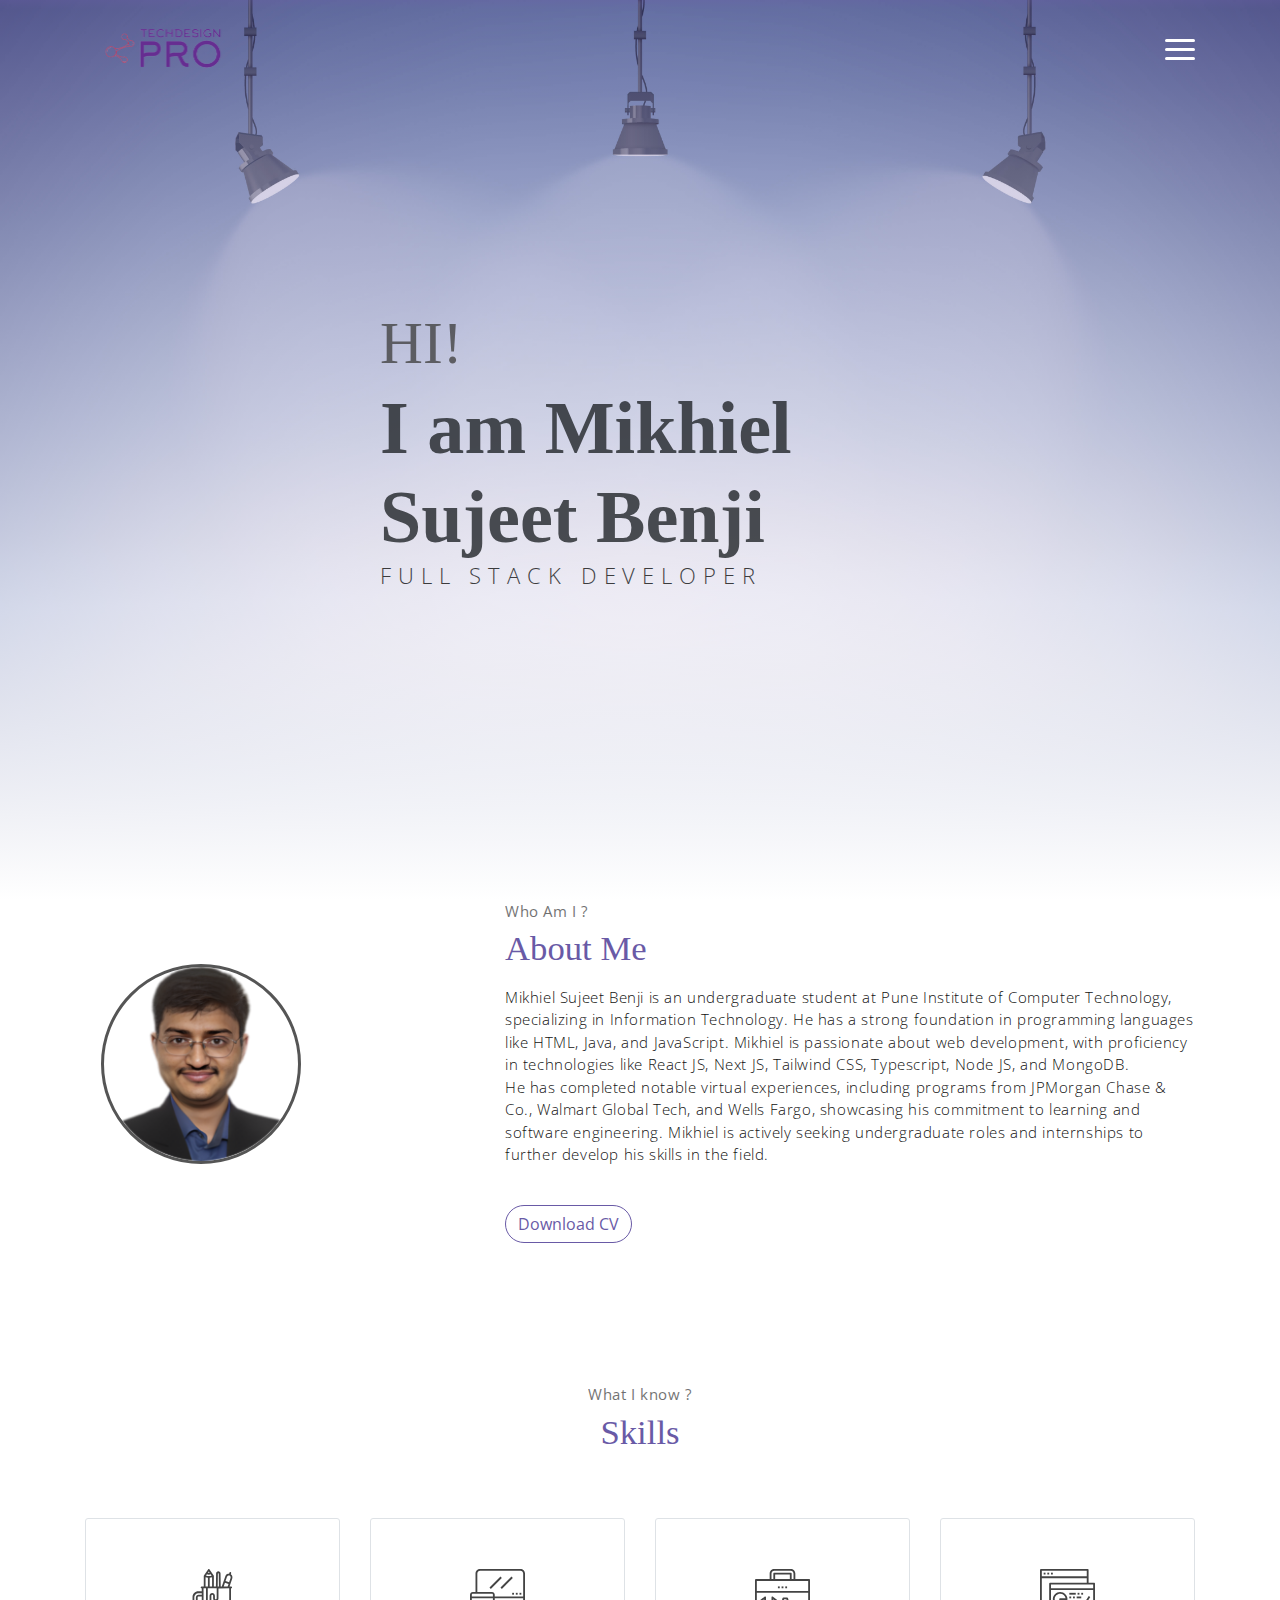
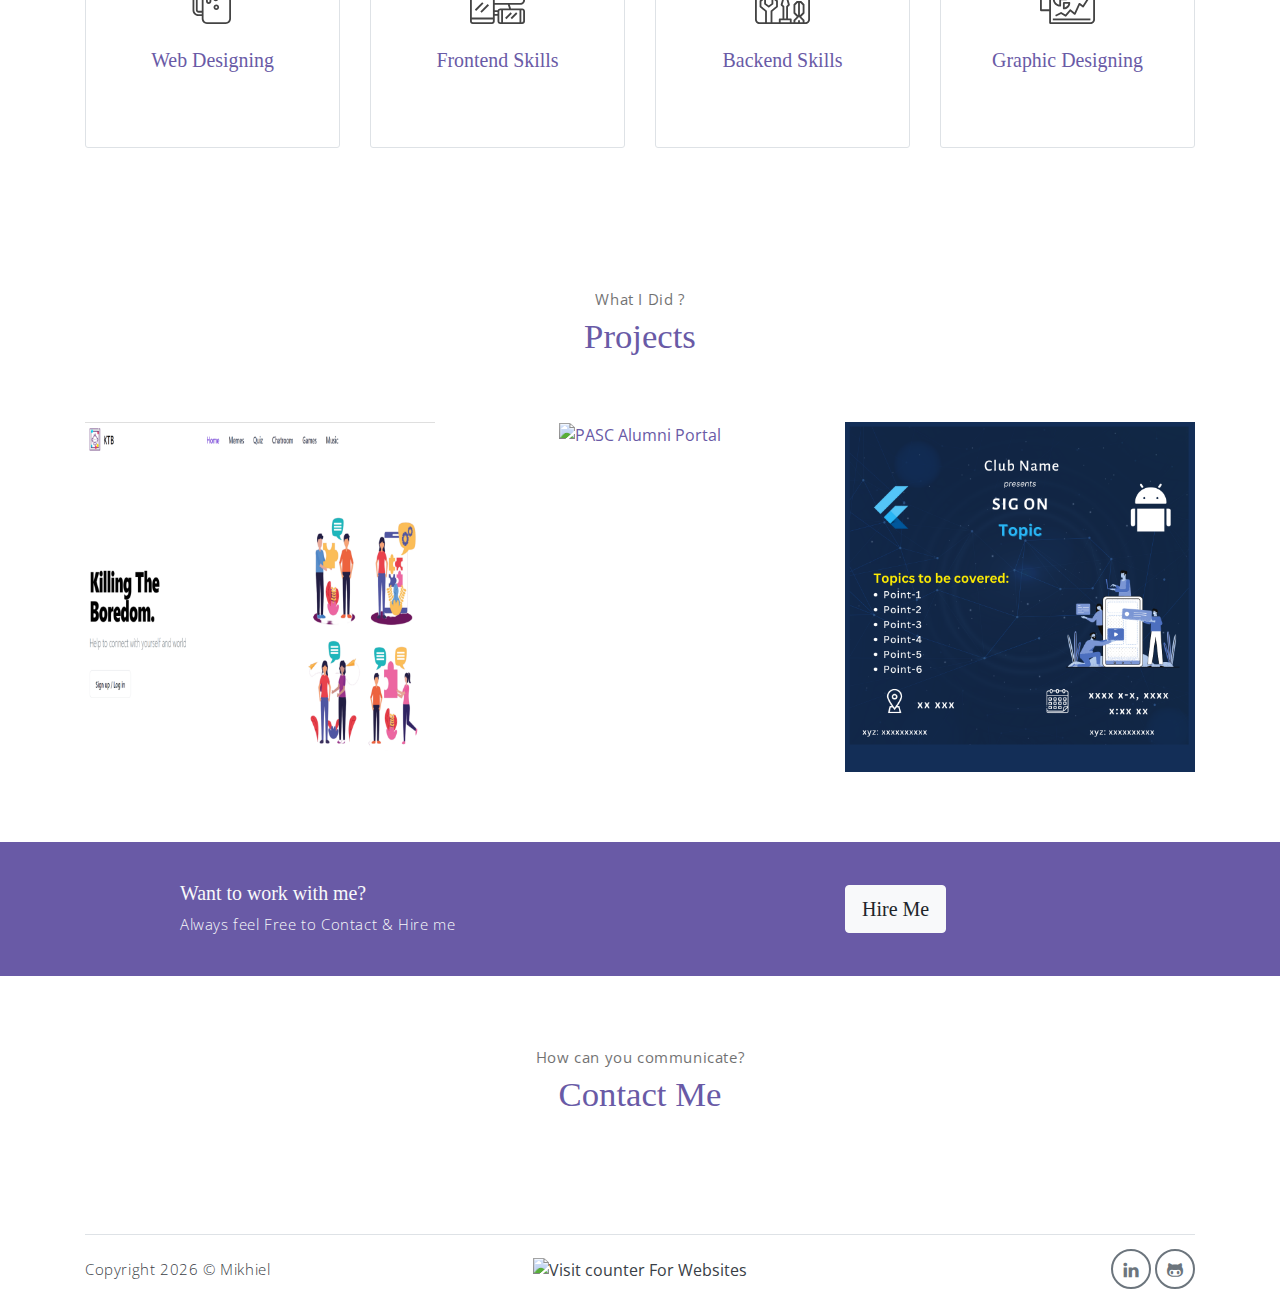
==== public_html/index.html @ a41c8aa1 "Changes are required" ====
<!DOCTYPE html>
<html lang="en">
<head>
	<meta charset="utf-8">
    <meta name="viewport" content="width=device-width, initial-scale=1, shrink-to-fit=no">
    <meta name="description" content="Portfolio for Full stack Developer">
    <meta name="author" content="Portfolio">
    <title>Portfolio</title>
    <!-- font icons -->
    <link rel="stylesheet" href="assets/vendors/themify-icons/css/themify-icons.css">
    <!-- Bootstrap + Meyawo main styles -->
	<link rel="stylesheet" href="assets/css/meyawo.css">
</head>
<body data-spy="scroll" data-target=".navbar" data-offset="40" id="home">

    <!-- Page Navbar -->
    <nav class="custom-navbar" data-spy="affix" data-offset-top="20">
        <div class="container">
            <a class="logo" href="#"><img src="assets/imgs/logo.png" width="25%" alt="Portfolio"></a>         
            <ul class="nav">
                <li class="item">
                    <a class="link" href="#home">Home</a>
                </li>
                <li class="item">
                    <a class="link" href="#about">About</a>
                </li>
                <li class="item">
                    <a class="link" href="#skills">Skills</a>
                </li>
                <li class="item">
                    <a class="link" href="#portfolio">Projects</a>
                </li>
                <!-- <li class="item">
                    <a class="link" href="#blog">Blog</a>
                </li> -->
                <li class="item">
                    <a class="link" href="#contact">Contact</a>
                </li>
                <!-- <li class="item ml-md-3">
                    <a href="components.html" class="btn btn-primary">Components</a>
                </li> -->
            </ul>
            <a href="javascript:void(0)" id="nav-toggle" class="hamburger hamburger--elastic">
                <div class="hamburger-box">
                  <div class="hamburger-inner"></div>
                </div>
            </a>
        </div>          
    </nav><!-- End of Page Navbar -->

    <!-- page header -->
    <header id="home" class="header">
        <div class="overlay"></div>
        <div class="header-content container">
            <h1 class="header-title">
                <span class="up">HI!</span>
                <span class="down">I am Mikhiel Sujeet Benji</span>
            </h1>
            <p class="header-subtitle">FULL STACK DEVELOPER</p>            

            <!-- <button class="btn btn-primary">Visit My Works</button> -->
        </div>              
    </header><!-- end of page header -->

    <!-- about section -->
    <section class="section pt-0" id="about">
        <!-- container -->
        <div class="container text-center">
            <!-- about wrapper -->
            <div class="about">
                <div class="about-img-holder">
                    <img src="assets/imgs/man.png" height="200" width="50%" class="about-img" alt="Mikhiel Sujeet Benji">
                </div>
                <div class="about-caption">
                    <p class="section-subtitle">Who Am I ?</p>
                    <h2 class="section-title mb-3">About Me</h2>
                    <p>
                        Mikhiel Sujeet Benji is an undergraduate student at Pune Institute of Computer Technology, specializing in Information
                        Technology. He has a strong foundation in programming languages like HTML, Java, and JavaScript. Mikhiel is passionate
                        about web development, with proficiency in technologies like React JS, Next JS, Tailwind CSS, Typescript, Node JS, and
                        MongoDB.
                        <br>He has completed notable virtual experiences, including programs from JPMorgan Chase & Co., Walmart Global Tech, and
                        Wells Fargo, showcasing his commitment to learning and software engineering. Mikhiel is actively seeking undergraduate
                        roles and internships to further develop his skills in the field.
                    </p>
                    <a href="./assets/cv.pdf" download="Mikhiel's CV">
                    <button class="btn-rounded btn btn-outline-primary mt-4">Download CV</button>
                    </a>
                </div>              
            </div><!-- end of about wrapper -->
        </div><!-- end of container -->
    </section> <!-- end of about section -->

    <!-- service section -->
    <section class="section" id="skills">
        <div class="container text-center">
            <p class="section-subtitle">What I know ?</p>
            <h6 class="section-title mb-6">Skills</h6>
            <!-- row -->
            <div class="row">
                <div class="col-md-6 col-lg-3">
                    <div class="service-card">
                        <div class="body">
                            <img src="assets/imgs/pencil-case.svg" alt="Web Designing" class="icon">
                            <h6 class="title">Web Designing</h6>
                            <p class="subtitle">In web designing, I use tools like Figma, Canva, Mitro, etc to make various effective Wireframe.</p>
                        </div>
                    </div>
                </div>
                <div class="col-md-6 col-lg-3">
                    <div class="service-card">
                        <div class="body">
                            <img src="assets/imgs/responsive.svg" alt="Frontend Skills" class="icon">
                            <h6 class="title">Frontend Skills</h6>
                            <p class="subtitle">I have a solid background in frontend technologies React JS, Tailwind CSS, Bootstrap, etc.</p>
                        </div>
                    </div>
                </div>
                <div class="col-md-6 col-lg-3">
                    <div class="service-card">
                        <div class="body">
                            <img src="assets/imgs/toolbox.svg" alt="Backend  Skills" class="icon">
                            <h6 class="title">Backend  Skills</h6>
                            <p class="subtitle">I am an expert in node js and databases like PostgreSQL and MongoDB for the backend.</p>
                        </div>
                    </div>
                </div>
                <div class="col-md-6 col-lg-3">
                    <div class="service-card">
                        <div class="body">
                            <img src="assets/imgs/analytics.svg" alt="Graphic Designing" class="icon">
                            <h6 class="title">Graphic Designing</h6>
                            <p class="subtitle">Using Adobe Photoshop and Canva, I created a beautiful and useful poster.</p>
                        </div>
                    </div>
                </div>
            </div><!-- end of row -->
        </div>
    </section><!-- end of service section -->

    <!-- portfolio section -->
    <section class="section" id="portfolio">
        <div class="container text-center">
            <p class="section-subtitle">What I Did ?</p>
            <h6 class="section-title mb-6">Projects</h6>
            <!-- row -->
            <div class="row">
                <div class="col-md-4">
                    <a href="https://rb.gy/fl8uf" class="portfolio-card">
                        <img src="assets/imgs/KTB.png" class="portfolio-card-img" alt="Killing the Boredom">    
                        <span class="portfolio-card-overlay">
                            <span class="portfolio-card-caption">
                                <h4>Killing the Boredom</h5>
                                <p class="font-weight-normal">Category: Frontend and Backend Skills</p>
                            </span>                         
                        </span>                     
                    </a>
                </div>
                <div class="col-md-4">
                    <a href="https://tinyurl.com/452fz7rp" class="portfolio-card">
                        <img class="portfolio-card-img" src="assets/imgs/PASC.png" class="img-responsive rounded" alt="PASC Alumni Portal">
                        <span class="portfolio-card-overlay">
                            <span class="portfolio-card-caption">
                                <h4>PASC Alumni Portal</h5>
                                <p class="font-weight-normal">Category: Web Designing</p>
                            </span>                         
                        </span>                         
                    </a>
                </div>
                <div class="col-md-4">
                    <a href="https://shorturl.at/aotQ7" class="portfolio-card">
                        <img class="portfolio-card-img" src="assets/imgs/Sig.png" class="img-responsive rounded" alt="Sig Poster Template">    
                        <span class="portfolio-card-overlay">
                            <span class="portfolio-card-caption">
                                <h4>Sig Poster Template</h5>
                                <p class="font-weight-normal">Category: Graphic Designing</p>
                            </span>                         
                        </span>                     
                    </a>
                </div>
            </div><!-- end of row -->
        </div><!-- end of container -->
    </section> <!-- end of portfolio section -->

    <!-- pricing section -->
    <!-- <section class="section" id="pricing">
        <div class="container text-center">
            <p class="section-subtitle">How Much I Charge ?</p>
            <h6 class="section-title mb-6">My Pricing</h6> -->
            <!-- row -->
            <!-- <div class="pricing-wrapper">
                <div class="pricing-card">
                    <div class="pricing-card-header">
                        <img class="pricing-card-icon" src="assets/imgs/scooter.svg" alt="Download free bootstrap 4 landing page, free boootstrap 4 templates, Download free bootstrap 4.1 landing page, free boootstrap 4.1.1 templates, meyawo Landing page">
                    </div>
                    <div class="pricing-card-body">
                        <h6 class="pricing-card-title">Free</h6>
                        <div class="pricing-card-list">
                            <p>accusamus reprehenderit</p>
                            <p>provident dolorem </p>
                            <p>quos neque</p>
                            <p>fugiat quibusdam</p>
                            <p><i class="ti-close"></i></p>
                            <p><i class="ti-close"></i></p>
                        </div>
                    </div>
                    <div class="pricing-card-footer">
                        <span>$</span>
                        <span>0.00/Month</span>
                    </div>
                    <a href="#" class="btn btn-primary mt-3 pricing-card-btn">Subscribe</a>
                </div>
                <div class="pricing-card">
                    <div class="pricing-card-header">
                        <img class="pricing-card-icon" src="assets/imgs/shipped.svg" alt="Download free bootstrap 4 landing page, free boootstrap 4 templates, Download free bootstrap 4.1 landing page, free boootstrap 4.1.1 templates, meyawo Landing page">
                    </div>
                    <div class="pricing-card-body">
                        <h6 class="pricing-card-title">Basic</h6>
                        <div class="pricing-card-list">
                            <p>accusamus reprehenderit</p>
                            <p>provident dolorem </p>
                            <p>quos neque</p>
                            <p>fugiat quibusdam</p>
                            <p>accusamus laboriosam</p>
                            <p><i class="ti-close"></i></p>
                        </div>
                    </div>
                    <div class="pricing-card-footer">
                        <span>$</span>
                        <span>9.99/Month</span>
                    </div>
                    <a href="#" class="btn btn-primary mt-3 pricing-card-btn">Subscribe</a>
                </div> -->
                <!-- <div class="pricing-card">
                    <div class="pricing-card-header">
                        <img class="pricing-card-icon" src="assets/imgs/startup.svg" alt="Download free bootstrap 4 landing page, free boootstrap 4 templates, Download free bootstrap 4.1 landing page, free boootstrap 4.1.1 templates, meyawo Landing page">
                    </div>
                    <div class="pricing-card-body">
                        <h6 class="pricing-card-title">Premium</h6>
                        <div class="pricing-card-list">
                            <p>accusamus reprehenderit</p>
                            <p>provident dolorem </p>
                            <p>quos neque</p>
                            <p>fugiat quibusdam</p>
                            <p>accusamus laboriosam</p>
                            <p>inventore omnis</p>
                        </div>
                    </div> -->
                    <!-- <div class="pricing-card-footer">
                        <span>$</span>
                        <span>99.9/Month</span>
                    </div>
                    <a href="#" class="btn btn-primary mt-3 pricing-card-btn">Subscribe</a>
                </div> -->

            <!-- </div>end of pricing wrapper -->
        <!-- </div> end of container -->
    <!-- </section>end of pricing section -->

    <!-- section -->
    <section class="section-sm bg-primary">
        <!-- container -->
        <div class="container text-center text-sm-left">
            <!-- row -->
            <div class="row align-items-center">
                <div class="col-sm offset-md-1 mb-4 mb-md-0">
                    <h6 class="title text-light">Want to work with me?</h6>
                    <p class="m-0 text-light">Always feel Free to Contact & Hire me</p>
                </div>
                <div class="col-sm offset-sm-2 offset-md-3">
                    <a href=mailto:mikhielbenji9@gmail.com?subject=Job_offer>
                    <button class="btn btn-lg my-font btn-light rounded">Hire Me</button>
                    </a>
                </div>
            </div> <!-- end of row -->
        </div> <!-- end of container -->
    </section> <!-- end of section -->

    <!-- testimonial section -->
    <!-- <section class="section" id="testmonial">
        <div class="container text-center">
            <p class="section-subtitle">What Think Client About Me ?</p>
            <h6 class="section-title mb-6">Testmonial</h6> -->

            <!-- row -->
            <!-- <div class="row">
                <div class="col-md-6">
                    <div class="testimonial-card">
                        <div class="testimonial-card-img-holder">
                            <img src="assets/imgs/avatar2.jpg" class="testimonial-card-img" alt="Download free bootstrap 4 landing page, free boootstrap 4 templates, Download free bootstrap 4.1 landing page, free boootstrap 4.1.1 templates, meyawo Landing page">                           
                        </div>
                        <div class="testimonial-card-body">
                            <p class="testimonial-card-subtitle">Lorem ipsum dolor sit amet, consectetur adipisicing elit. Eaque doloribus autem aperiam earum nostrum omnis blanditiis corporis perspiciatis adipisci nihil.</p>
                            <h6 class="testimonial-card-title">Emily Reb</h6>
                        </div>
                    </div>
                </div>
                <div class="col-md-6">
                    <div class="testimonial-card">
                        <div class="testimonial-card-img-holder">
                            <img src="assets/imgs/avatar3.jpg" class="testimonial-card-img" alt="Download free bootstrap 4 landing page, free boootstrap 4 templates, Download free bootstrap 4.1 landing page, free boootstrap 4.1.1 templates, meyawo Landing page">                        
                        </div>
                        <div class="testimonial-card-body">
                            <p class="testimonial-card-subtitle">Lorem ipsum dolor sit amet, consectetur adipisicing elit. Eaque doloribus autem aperiam earum nostrum omnis blanditiis corporis perspiciatis adipisci nihil.</p>
                            <h6 class="testimonial-card-title">Emily Reb</h6>
                        </div>
                    </div>
                </div>
            </div> -->
        <!-- </div> end of container -->
    <!-- </section> end of testimonial section -->


    <!-- contact section -->
    <section class="section" id="contact">
        <div class="container text-center">
            <p class="section-subtitle">How can you communicate?</p>
            <h6 class="section-title mb-5">Contact Me</h6>
            <!-- contact form -->
            <script charset="utf-8" type="text/javascript" src="//js.hsforms.net/forms/embed/v2.js"></script>
            <script>
                hbspt.forms.create({
                    region: "na1",
                    portalId: "43840101",
                    formId: "b9e459cb-081f-4c40-9508-2d8209b0059e"
                });
            </script>
        </div><!-- end of container -->
    </section><!-- end of contact section -->

    <!-- footer -->
    <div class="container">
        <footer class="footer">       
            <p class="mb-0">Copyright <script>document.write(new Date().getFullYear())</script> &copy; Mikhiel</p>
            <div style="text-align: center;">
                <!-- hitwebcounter Code START -->
                <a href="https://www.hitwebcounter.com" target="_blank">
                    <img src="https://hitwebcounter.com/counter/counter.php?page=9090613&style=0024&nbdigits=5&type=page&initCount=0"
                        title="Counter Widget" alt="Visit counter For Websites" border="0" />
                </a>
            </div>
            <div class="social-links text-right m-auto ml-sm-auto">
                <a href="https://shorturl.at/lpFZ4" class="link"><i class="ti-linkedin"></i></a>
                <a href="https://shorturl.at/jprIN" class="link"><i class="ti-github"></i></a>
            </div>
        </footer>
    </div> <!-- end of page footer -->
	
	<!-- core  -->
    <script src="assets/vendors/jquery/jquery-3.4.1.js"></script>
    <script src="assets/vendors/bootstrap/bootstrap.bundle.js"></script>

    <!-- bootstrap 3 affix -->
	<script src="assets/vendors/bootstrap/bootstrap.affix.js"></script>

    <!-- Meyawo js -->
    <script src="assets/js/meyawo.js"></script>

</body>
</html>
---- public_html/assets/vendors/themify-icons/css/themify-icons.css ----
@font-face {
	font-family: 'themify';
	src:url("../fonts/themify.eot?-fvbane");
	src:url("../fonts/themify.eot?#iefix-fvbane") format("embedded-opentype"),
		url("../fonts/themify.woff?-fvbane") format("woff"),
		url("../fonts/themify.ttf?-fvbane") format("truetype"),
		url("../fonts/themify.svg?-fvbane#themify") format("svg");
	font-weight: normal;
	font-style: normal;
}

[class^="ti-"], [class*=" ti-"] {
	font-family: 'themify';
	speak: none;
	font-style: normal;
	font-weight: normal;
	font-variant: normal;
	text-transform: none;
	line-height: 1;

	/* Better Font Rendering =========== */
	-webkit-font-smoothing: antialiased;
	-moz-osx-font-smoothing: grayscale;
}

.ti-wand:before {
	content: "\e600";
}
.ti-volume:before {
	content: "\e601";
}
.ti-user:before {
	content: "\e602";
}
.ti-unlock:before {
	content: "\e603";
}
.ti-unlink:before {
	content: "\e604";
}
.ti-trash:before {
	content: "\e605";
}
.ti-thought:before {
	content: "\e606";
}
.ti-target:before {
	content: "\e607";
}
.ti-tag:before {
	content: "\e608";
}
.ti-tablet:before {
	content: "\e609";
}
.ti-star:before {
	content: "\e60a";
}
.ti-spray:before {
	content: "\e60b";
}
.ti-signal:before {
	content: "\e60c";
}
.ti-shopping-cart:before {
	content: "\e60d";
}
.ti-shopping-cart-full:before {
	content: "\e60e";
}
.ti-settings:before {
	content: "\e60f";
}
.ti-search:before {
	content: "\e610";
}
.ti-zoom-in:before {
	content: "\e611";
}
.ti-zoom-out:before {
	content: "\e612";
}
.ti-cut:before {
	content: "\e613";
}
.ti-ruler:before {
	content: "\e614";
}
.ti-ruler-pencil:before {
	content: "\e615";
}
.ti-ruler-alt:before {
	content: "\e616";
}
.ti-bookmark:before {
	content: "\e617";
}
.ti-bookmark-alt:before {
	content: "\e618";
}
.ti-reload:before {
	content: "\e619";
}
.ti-plus:before {
	content: "\e61a";
}
.ti-pin:before {
	content: "\e61b";
}
.ti-pencil:before {
	content: "\e61c";
}
.ti-pencil-alt:before {
	content: "\e61d";
}
.ti-paint-roller:before {
	content: "\e61e";
}
.ti-paint-bucket:before {
	content: "\e61f";
}
.ti-na:before {
	content: "\e620";
}
.ti-mobile:before {
	content: "\e621";
}
.ti-minus:before {
	content: "\e622";
}
.ti-medall:before {
	content: "\e623";
}
.ti-medall-alt:before {
	content: "\e624";
}
.ti-marker:before {
	content: "\e625";
}
.ti-marker-alt:before {
	content: "\e626";
}
.ti-arrow-up:before {
	content: "\e627";
}
.ti-arrow-right:before {
	content: "\e628";
}
.ti-arrow-left:before {
	content: "\e629";
}
.ti-arrow-down:before {
	content: "\e62a";
}
.ti-lock:before {
	content: "\e62b";
}
.ti-location-arrow:before {
	content: "\e62c";
}
.ti-link:before {
	content: "\e62d";
}
.ti-layout:before {
	content: "\e62e";
}
.ti-layers:before {
	content: "\e62f";
}
.ti-layers-alt:before {
	content: "\e630";
}
.ti-key:before {
	content: "\e631";
}
.ti-import:before {
	content: "\e632";
}
.ti-image:before {
	content: "\e633";
}
.ti-heart:before {
	content: "\e634";
}
.ti-heart-broken:before {
	content: "\e635";
}
.ti-hand-stop:before {
	content: "\e636";
}
.ti-hand-open:before {
	content: "\e637";
}
.ti-hand-drag:before {
	content: "\e638";
}
.ti-folder:before {
	content: "\e639";
}
.ti-flag:before {
	content: "\e63a";
}
.ti-flag-alt:before {
	content: "\e63b";
}
.ti-flag-alt-2:before {
	content: "\e63c";
}
.ti-eye:before {
	content: "\e63d";
}
.ti-export:before {
	content: "\e63e";
}
.ti-exchange-vertical:before {
	content: "\e63f";
}
.ti-desktop:before {
	content: "\e640";
}
.ti-cup:before {
	content: "\e641";
}
.ti-crown:before {
	content: "\e642";
}
.ti-comments:before {
	content: "\e643";
}
.ti-comment:before {
	content: "\e644";
}
.ti-comment-alt:before {
	content: "\e645";
}
.ti-close:before {
	content: "\e646";
}
.ti-clip:before {
	content: "\e647";
}
.ti-angle-up:before {
	content: "\e648";
}
.ti-angle-right:before {
	content: "\e649";
}
.ti-angle-left:before {
	content: "\e64a";
}
.ti-angle-down:before {
	content: "\e64b";
}
.ti-check:before {
	content: "\e64c";
}
.ti-check-box:before {
	content: "\e64d";
}
.ti-camera:before {
	content: "\e64e";
}
.ti-announcement:before {
	content: "\e64f";
}
.ti-brush:before {
	content: "\e650";
}
.ti-briefcase:before {
	content: "\e651";
}
.ti-bolt:before {
	content: "\e652";
}
.ti-bolt-alt:before {
	content: "\e653";
}
.ti-blackboard:before {
	content: "\e654";
}
.ti-bag:before {
	content: "\e655";
}
.ti-move:before {
	content: "\e656";
}
.ti-arrows-vertical:before {
	content: "\e657";
}
.ti-arrows-horizontal:before {
	content: "\e658";
}
.ti-fullscreen:before {
	content: "\e659";
}
.ti-arrow-top-right:before {
	content: "\e65a";
}
.ti-arrow-top-left:before {
	content: "\e65b";
}
.ti-arrow-circle-up:before {
	content: "\e65c";
}
.ti-arrow-circle-right:before {
	content: "\e65d";
}
.ti-arrow-circle-left:before {
	content: "\e65e";
}
.ti-arrow-circle-down:before {
	content: "\e65f";
}
.ti-angle-double-up:before {
	content: "\e660";
}
.ti-angle-double-right:before {
	content: "\e661";
}
.ti-angle-double-left:before {
	content: "\e662";
}
.ti-angle-double-down:before {
	content: "\e663";
}
.ti-zip:before {
	content: "\e664";
}
.ti-world:before {
	content: "\e665";
}
.ti-wheelchair:before {
	content: "\e666";
}
.ti-view-list:before {
	content: "\e667";
}
.ti-view-list-alt:before {
	content: "\e668";
}
.ti-view-grid:before {
	content: "\e669";
}
.ti-uppercase:before {
	content: "\e66a";
}
.ti-upload:before {
	content: "\e66b";
}
.ti-underline:before {
	content: "\e66c";
}
.ti-truck:before {
	content: "\e66d";
}
.ti-timer:before {
	content: "\e66e";
}
.ti-ticket:before {
	content: "\e66f";
}
.ti-thumb-up:before {
	content: "\e670";
}
.ti-thumb-down:before {
	content: "\e671";
}
.ti-text:before {
	content: "\e672";
}
.ti-stats-up:before {
	content: "\e673";
}
.ti-stats-down:before {
	content: "\e674";
}
.ti-split-v:before {
	content: "\e675";
}
.ti-split-h:before {
	content: "\e676";
}
.ti-smallcap:before {
	content: "\e677";
}
.ti-shine:before {
	content: "\e678";
}
.ti-shift-right:before {
	content: "\e679";
}
.ti-shift-left:before {
	content: "\e67a";
}
.ti-shield:before {
	content: "\e67b";
}
.ti-notepad:before {
	content: "\e67c";
}
.ti-server:before {
	content: "\e67d";
}
.ti-quote-right:before {
	content: "\e67e";
}
.ti-quote-left:before {
	content: "\e67f";
}
.ti-pulse:before {
	content: "\e680";
}
.ti-printer:before {
	content: "\e681";
}
.ti-power-off:before {
	content: "\e682";
}
.ti-plug:before {
	content: "\e683";
}
.ti-pie-chart:before {
	content: "\e684";
}
.ti-paragraph:before {
	content: "\e685";
}
.ti-panel:before {
	content: "\e686";
}
.ti-package:before {
	content: "\e687";
}
.ti-music:before {
	content: "\e688";
}
.ti-music-alt:before {
	content: "\e689";
}
.ti-mouse:before {
	content: "\e68a";
}
.ti-mouse-alt:before {
	content: "\e68b";
}
.ti-money:before {
	content: "\e68c";
}
.ti-microphone:before {
	content: "\e68d";
}
.ti-menu:before {
	content: "\e68e";
}
.ti-menu-alt:before {
	content: "\e68f";
}
.ti-map:before {
	content: "\e690";
}
.ti-map-alt:before {
	content: "\e691";
}
.ti-loop:before {
	content: "\e692";
}
.ti-location-pin:before {
	content: "\e693";
}
.ti-list:before {
	content: "\e694";
}
.ti-light-bulb:before {
	content: "\e695";
}
.ti-Italic:before {
	content: "\e696";
}
.ti-info:before {
	content: "\e697";
}
.ti-infinite:before {
	content: "\e698";
}
.ti-id-badge:before {
	content: "\e699";
}
.ti-hummer:before {
	content: "\e69a";
}
.ti-home:before {
	content: "\e69b";
}
.ti-help:before {
	content: "\e69c";
}
.ti-headphone:before {
	content: "\e69d";
}
.ti-harddrives:before {
	content: "\e69e";
}
.ti-harddrive:before {
	content: "\e69f";
}
.ti-gift:before {
	content: "\e6a0";
}
.ti-game:before {
	content: "\e6a1";
}
.ti-filter:before {
	content: "\e6a2";
}
.ti-files:before {
	content: "\e6a3";
}
.ti-file:before {
	content: "\e6a4";
}
.ti-eraser:before {
	content: "\e6a5";
}
.ti-envelope:before {
	content: "\e6a6";
}
.ti-download:before {
	content: "\e6a7";
}
.ti-direction:before {
	content: "\e6a8";
}
.ti-direction-alt:before {
	content: "\e6a9";
}
.ti-dashboard:before {
	content: "\e6aa";
}
.ti-control-stop:before {
	content: "\e6ab";
}
.ti-control-shuffle:before {
	content: "\e6ac";
}
.ti-control-play:before {
	content: "\e6ad";
}
.ti-control-pause:before {
	content: "\e6ae";
}
.ti-control-forward:before {
	content: "\e6af";
}
.ti-control-backward:before {
	content: "\e6b0";
}
.ti-cloud:before {
	content: "\e6b1";
}
.ti-cloud-up:before {
	content: "\e6b2";
}
.ti-cloud-down:before {
	content: "\e6b3";
}
.ti-clipboard:before {
	content: "\e6b4";
}
.ti-car:before {
	content: "\e6b5";
}
.ti-calendar:before {
	content: "\e6b6";
}
.ti-book:before {
	content: "\e6b7";
}
.ti-bell:before {
	content: "\e6b8";
}
.ti-basketball:before {
	content: "\e6b9";
}
.ti-bar-chart:before {
	content: "\e6ba";
}
.ti-bar-chart-alt:before {
	content: "\e6bb";
}
.ti-back-right:before {
	content: "\e6bc";
}
.ti-back-left:before {
	content: "\e6bd";
}
.ti-arrows-corner:before {
	content: "\e6be";
}
.ti-archive:before {
	content: "\e6bf";
}
.ti-anchor:before {
	content: "\e6c0";
}
.ti-align-right:before {
	content: "\e6c1";
}
.ti-align-left:before {
	content: "\e6c2";
}
.ti-align-justify:before {
	content: "\e6c3";
}
.ti-align-center:before {
	content: "\e6c4";
}
.ti-alert:before {
	content: "\e6c5";
}
.ti-alarm-clock:before {
	content: "\e6c6";
}
.ti-agenda:before {
	content: "\e6c7";
}
.ti-write:before {
	content: "\e6c8";
}
.ti-window:before {
	content: "\e6c9";
}
.ti-widgetized:before {
	content: "\e6ca";
}
.ti-widget:before {
	content: "\e6cb";
}
.ti-widget-alt:before {
	content: "\e6cc";
}
.ti-wallet:before {
	content: "\e6cd";
}
.ti-video-clapper:before {
	content: "\e6ce";
}
.ti-video-camera:before {
	content: "\e6cf";
}
.ti-vector:before {
	content: "\e6d0";
}
.ti-themify-logo:before {
	content: "\e6d1";
}
.ti-themify-favicon:before {
	content: "\e6d2";
}
.ti-themify-favicon-alt:before {
	content: "\e6d3";
}
.ti-support:before {
	content: "\e6d4";
}
.ti-stamp:before {
	content: "\e6d5";
}
.ti-split-v-alt:before {
	content: "\e6d6";
}
.ti-slice:before {
	content: "\e6d7";
}
.ti-shortcode:before {
	content: "\e6d8";
}
.ti-shift-right-alt:before {
	content: "\e6d9";
}
.ti-shift-left-alt:before {
	content: "\e6da";
}
.ti-ruler-alt-2:before {
	content: "\e6db";
}
.ti-receipt:before {
	content: "\e6dc";
}
.ti-pin2:before {
	content: "\e6dd";
}
.ti-pin-alt:before {
	content: "\e6de";
}
.ti-pencil-alt2:before {
	content: "\e6df";
}
.ti-palette:before {
	content: "\e6e0";
}
.ti-more:before {
	content: "\e6e1";
}
.ti-more-alt:before {
	content: "\e6e2";
}
.ti-microphone-alt:before {
	content: "\e6e3";
}
.ti-magnet:before {
	content: "\e6e4";
}
.ti-line-double:before {
	content: "\e6e5";
}
.ti-line-dotted:before {
	content: "\e6e6";
}
.ti-line-dashed:before {
	content: "\e6e7";
}
.ti-layout-width-full:before {
	content: "\e6e8";
}
.ti-layout-width-default:before {
	content: "\e6e9";
}
.ti-layout-width-default-alt:before {
	content: "\e6ea";
}
.ti-layout-tab:before {
	content: "\e6eb";
}
.ti-layout-tab-window:before {
	content: "\e6ec";
}
.ti-layout-tab-v:before {
	content: "\e6ed";
}
.ti-layout-tab-min:before {
	content: "\e6ee";
}
.ti-layout-slider:before {
	content: "\e6ef";
}
.ti-layout-slider-alt:before {
	content: "\e6f0";
}
.ti-layout-sidebar-right:before {
	content: "\e6f1";
}
.ti-layout-sidebar-none:before {
	content: "\e6f2";
}
.ti-layout-sidebar-left:before {
	content: "\e6f3";
}
.ti-layout-placeholder:before {
	content: "\e6f4";
}
.ti-layout-menu:before {
	content: "\e6f5";
}
.ti-layout-menu-v:before {
	content: "\e6f6";
}
.ti-layout-menu-separated:before {
	content: "\e6f7";
}
.ti-layout-menu-full:before {
	content: "\e6f8";
}
.ti-layout-media-right-alt:before {
	content: "\e6f9";
}
.ti-layout-media-right:before {
	content: "\e6fa";
}
.ti-layout-media-overlay:before {
	content: "\e6fb";
}
.ti-layout-media-overlay-alt:before {
	content: "\e6fc";
}
.ti-layout-media-overlay-alt-2:before {
	content: "\e6fd";
}
.ti-layout-media-left-alt:before {
	content: "\e6fe";
}
.ti-layout-media-left:before {
	content: "\e6ff";
}
.ti-layout-media-center-alt:before {
	content: "\e700";
}
.ti-layout-media-center:before {
	content: "\e701";
}
.ti-layout-list-thumb:before {
	content: "\e702";
}
.ti-layout-list-thumb-alt:before {
	content: "\e703";
}
.ti-layout-list-post:before {
	content: "\e704";
}
.ti-layout-list-large-image:before {
	content: "\e705";
}
.ti-layout-line-solid:before {
	content: "\e706";
}
.ti-layout-grid4:before {
	content: "\e707";
}
.ti-layout-grid3:before {
	content: "\e708";
}
.ti-layout-grid2:before {
	content: "\e709";
}
.ti-layout-grid2-thumb:before {
	content: "\e70a";
}
.ti-layout-cta-right:before {
	content: "\e70b";
}
.ti-layout-cta-left:before {
	content: "\e70c";
}
.ti-layout-cta-center:before {
	content: "\e70d";
}
.ti-layout-cta-btn-right:before {
	content: "\e70e";
}
.ti-layout-cta-btn-left:before {
	content: "\e70f";
}
.ti-layout-column4:before {
	content: "\e710";
}
.ti-layout-column3:before {
	content: "\e711";
}
.ti-layout-column2:before {
	content: "\e712";
}
.ti-layout-accordion-separated:before {
	content: "\e713";
}
.ti-layout-accordion-merged:before {
	content: "\e714";
}
.ti-layout-accordion-list:before {
	content: "\e715";
}
.ti-ink-pen:before {
	content: "\e716";
}
.ti-info-alt:before {
	content: "\e717";
}
.ti-help-alt:before {
	content: "\e718";
}
.ti-headphone-alt:before {
	content: "\e719";
}
.ti-hand-point-up:before {
	content: "\e71a";
}
.ti-hand-point-right:before {
	content: "\e71b";
}
.ti-hand-point-left:before {
	content: "\e71c";
}
.ti-hand-point-down:before {
	content: "\e71d";
}
.ti-gallery:before {
	content: "\e71e";
}
.ti-face-smile:before {
	content: "\e71f";
}
.ti-face-sad:before {
	content: "\e720";
}
.ti-credit-card:before {
	content: "\e721";
}
.ti-control-skip-forward:before {
	content: "\e722";
}
.ti-control-skip-backward:before {
	content: "\e723";
}
.ti-control-record:before {
	content: "\e724";
}
.ti-control-eject:before {
	content: "\e725";
}
.ti-comments-smiley:before {
	content: "\e726";
}
.ti-brush-alt:before {
	content: "\e727";
}
.ti-youtube:before {
	content: "\e728";
}
.ti-vimeo:before {
	content: "\e729";
}
.ti-twitter:before {
	content: "\e72a";
}
.ti-time:before {
	content: "\e72b";
}
.ti-tumblr:before {
	content: "\e72c";
}
.ti-skype:before {
	content: "\e72d";
}
.ti-share:before {
	content: "\e72e";
}
.ti-share-alt:before {
	content: "\e72f";
}
.ti-rocket:before {
	content: "\e730";
}
.ti-pinterest:before {
	content: "\e731";
}
.ti-new-window:before {
	content: "\e732";
}
.ti-microsoft:before {
	content: "\e733";
}
.ti-list-ol:before {
	content: "\e734";
}
.ti-linkedin:before {
	content: "\e735";
}
.ti-layout-sidebar-2:before {
	content: "\e736";
}
.ti-layout-grid4-alt:before {
	content: "\e737";
}
.ti-layout-grid3-alt:before {
	content: "\e738";
}
.ti-layout-grid2-alt:before {
	content: "\e739";
}
.ti-layout-column4-alt:before {
	content: "\e73a";
}
.ti-layout-column3-alt:before {
	content: "\e73b";
}
.ti-layout-column2-alt:before {
	content: "\e73c";
}
.ti-instagram:before {
	content: "\e73d";
}
.ti-google:before {
	content: "\e73e";
}
.ti-github:before {
	content: "\e73f";
}
.ti-flickr:before {
	content: "\e740";
}
.ti-facebook:before {
	content: "\e741";
}
.ti-dropbox:before {
	content: "\e742";
}
.ti-dribbble:before {
	content: "\e743";
}
.ti-apple:before {
	content: "\e744";
}
.ti-android:before {
	content: "\e745";
}
.ti-save:before {
	content: "\e746";
}
.ti-save-alt:before {
	content: "\e747";
}
.ti-yahoo:before {
	content: "\e748";
}
.ti-wordpress:before {
	content: "\e749";
}
.ti-vimeo-alt:before {
	content: "\e74a";
}
.ti-twitter-alt:before {
	content: "\e74b";
}
.ti-tumblr-alt:before {
	content: "\e74c";
}
.ti-trello:before {
	content: "\e74d";
}
.ti-stack-overflow:before {
	content: "\e74e";
}
.ti-soundcloud:before {
	content: "\e74f";
}
.ti-sharethis:before {
	content: "\e750";
}
.ti-sharethis-alt:before {
	content: "\e751";
}
.ti-reddit:before {
	content: "\e752";
}
.ti-pinterest-alt:before {
	content: "\e753";
}
.ti-microsoft-alt:before {
	content: "\e754";
}
.ti-linux:before {
	content: "\e755";
}
.ti-jsfiddle:before {
	content: "\e756";
}
.ti-joomla:before {
	content: "\e757";
}
.ti-html5:before {
	content: "\e758";
}
.ti-flickr-alt:before {
	content: "\e759";
}
.ti-email:before {
	content: "\e75a";
}
.ti-drupal:before {
	content: "\e75b";
}
.ti-dropbox-alt:before {
	content: "\e75c";
}
.ti-css3:before {
	content: "\e75d";
}
.ti-rss:before {
	content: "\e75e";
}
.ti-rss-alt:before {
	content: "\e75f";
}
---- public_html/assets/css/meyawo.css ----
@charset "UTF-8";
/*!
=========================================================
* Meyawo Landing page
=========================================================

* Copyright: 2019 DevCRUD (https://devcrud.com)
* Licensed: (https://devcrud.com/licenses)
* Coded by www.devcrud.com

=========================================================

* The above copyright notice and this permission notice shall be included in all copies or substantial portions of the Software.
*/
@import url("https://fonts.googleapis.com/css?family=Baloo+Paaji|Open+Sans:300,300i,400,400i,600,600i,700,700i");
:root {
  --blue: #1e549f;
  --indigo: #695aa6;
  --purple: #6f42c1;
  --pink: #e83e8c;
  --red: #ec185d;
  --orange: #ff6d02;
  --yellow: #ffc107;
  --green: #1bb74f;
  --teal: #20c997;
  --cyan: #17a2b8;
  --white: #fff;
  --gray: #6c757d;
  --gray-dark: #393e46;
  --primary: #695aa6;
  --secondary: #393e46;
  --success: #1bb74f;
  --info: #17a2b8;
  --warning: #ff6d02;
  --danger: #ec185d;
  --light: #f8f9fa;
  --dark: #212529;
  --breakpoint-xs: 0;
  --breakpoint-sm: 576px;
  --breakpoint-md: 768px;
  --breakpoint-lg: 992px;
  --breakpoint-xl: 1200px;
  --font-family-sans-serif: "Open Sans", sans-serif;
  --font-family-monospace: SFMono-Regular, Menlo, Monaco, Consolas, "Liberation Mono", "Courier New", monospace;
}

*,
*::before,
*::after {
  box-sizing: border-box;
}

html {
  font-family: sans-serif;
  line-height: 1.15;
  -webkit-text-size-adjust: 100%;
  -webkit-tap-highlight-color: rgba(0, 0, 0, 0);
}

article, aside, figcaption, figure, footer, header, hgroup, main, nav, section {
  display: block;
}

body {
  margin: 0;
  font-family: "Open Sans", sans-serif;
  font-size: 1rem;
  font-weight: 400;
  line-height: 1.5;
  color: #212529;
  text-align: left;
  background-color: #fff;
}

[tabindex="-1"]:focus {
  outline: 0 !important;
}

hr {
  box-sizing: content-box;
  height: 0;
  overflow: visible;
}

h1, h2, h3, h4, h5, h6 {
  margin-top: 0;
  margin-bottom: 0.5rem;
}

p {
  margin-top: 0;
  margin-bottom: 1rem;
}

abbr[title],
abbr[data-original-title] {
  text-decoration: underline;
  -webkit-text-decoration: underline dotted;
          text-decoration: underline dotted;
  cursor: help;
  border-bottom: 0;
  -webkit-text-decoration-skip-ink: none;
          text-decoration-skip-ink: none;
}

address {
  margin-bottom: 1rem;
  font-style: normal;
  line-height: inherit;
}

ol,
ul,
dl {
  margin-top: 0;
  margin-bottom: 1rem;
}

ol ol,
ul ul,
ol ul,
ul ol {
  margin-bottom: 0;
}

dt {
  font-weight: 700;
}

dd {
  margin-bottom: .5rem;
  margin-left: 0;
}

blockquote {
  margin: 0 0 1rem;
}

b,
strong {
  font-weight: bolder;
}

small {
  font-size: 80%;
}

sub,
sup {
  position: relative;
  font-size: 75%;
  line-height: 0;
  vertical-align: baseline;
}

sub {
  bottom: -.25em;
}

sup {
  top: -.5em;
}

a {
  color: #695aa6;
  text-decoration: none;
  background-color: transparent;
}

a:hover {
  color: #493f75;
  text-decoration: none;
}

a:not([href]):not([tabindex]) {
  color: inherit;
  text-decoration: none;
}

a:not([href]):not([tabindex]):hover, a:not([href]):not([tabindex]):focus {
  color: inherit;
  text-decoration: none;
}

a:not([href]):not([tabindex]):focus {
  outline: 0;
}

pre,
code,
kbd,
samp {
  font-family: SFMono-Regular, Menlo, Monaco, Consolas, "Liberation Mono", "Courier New", monospace;
  font-size: 1em;
}

pre {
  margin-top: 0;
  margin-bottom: 1rem;
  overflow: auto;
}

figure {
  margin: 0 0 1rem;
}

img {
  vertical-align: middle;
  border-style: none;
}

svg {
  overflow: hidden;
  vertical-align: middle;
}

table {
  border-collapse: collapse;
}

caption {
  padding-top: 0.75rem;
  padding-bottom: 0.75rem;
  color: #6c757d;
  text-align: left;
  caption-side: bottom;
}

th {
  text-align: inherit;
}

label {
  display: inline-block;
  margin-bottom: 0.5rem;
}

button {
  border-radius: 0;
}

button:focus {
  outline: 1px dotted;
  outline: 5px auto -webkit-focus-ring-color;
}

input,
button,
select,
optgroup,
textarea {
  margin: 0;
  font-family: inherit;
  font-size: inherit;
  line-height: inherit;
}

button,
input {
  overflow: visible;
}

button,
select {
  text-transform: none;
}

select {
  word-wrap: normal;
}

button,
[type="button"],
[type="reset"],
[type="submit"] {
  -webkit-appearance: button;
}

button:not(:disabled),
[type="button"]:not(:disabled),
[type="reset"]:not(:disabled),
[type="submit"]:not(:disabled) {
  cursor: pointer;
}

button::-moz-focus-inner,
[type="button"]::-moz-focus-inner,
[type="reset"]::-moz-focus-inner,
[type="submit"]::-moz-focus-inner {
  padding: 0;
  border-style: none;
}

input[type="radio"],
input[type="checkbox"] {
  box-sizing: border-box;
  padding: 0;
}

input[type="date"],
input[type="time"],
input[type="datetime-local"],
input[type="month"] {
  -webkit-appearance: listbox;
}

textarea {
  overflow: auto;
  resize: vertical;
}

fieldset {
  min-width: 0;
  padding: 0;
  margin: 0;
  border: 0;
}

legend {
  display: block;
  width: 100%;
  max-width: 100%;
  padding: 0;
  margin-bottom: .5rem;
  font-size: 1.5rem;
  line-height: inherit;
  color: inherit;
  white-space: normal;
}

progress {
  vertical-align: baseline;
}

[type="number"]::-webkit-inner-spin-button,
[type="number"]::-webkit-outer-spin-button {
  height: auto;
}

[type="search"] {
  outline-offset: -2px;
  -webkit-appearance: none;
}

[type="search"]::-webkit-search-decoration {
  -webkit-appearance: none;
}

::-webkit-file-upload-button {
  font: inherit;
  -webkit-appearance: button;
}

output {
  display: inline-block;
}

summary {
  display: list-item;
  cursor: pointer;
}

template {
  display: none;
}

[hidden] {
  display: none !important;
}

h1, h2, h3, h4, h5, h6,
.h1, .h2, .h3, .h4, .h5, .h6 {
  margin-bottom: 0.5rem;
  font-weight: 500;
  line-height: 1.2;
}

h1, .h1 {
  font-size: 2.5rem;
}

h2, .h2 {
  font-size: 2rem;
}

h3, .h3 {
  font-size: 1.75rem;
}

h4, .h4 {
  font-size: 1.5rem;
}

h5, .h5 {
  font-size: 1.25rem;
}

h6, .h6 {
  font-size: 1rem;
}

.lead {
  font-size: 1.25rem;
  font-weight: 300;
}

.display-1 {
  font-size: 6rem;
  font-weight: 300;
  line-height: 1.2;
}

.display-2 {
  font-size: 5.5rem;
  font-weight: 300;
  line-height: 1.2;
}

.display-3 {
  font-size: 4.5rem;
  font-weight: 300;
  line-height: 1.2;
}

.display-4 {
  font-size: 3.5rem;
  font-weight: 300;
  line-height: 1.2;
}

hr {
  margin-top: 1rem;
  margin-bottom: 1rem;
  border: 0;
  border-top: 1px solid rgba(0, 0, 0, 0.1);
}

small,
.small {
  font-size: 80%;
  font-weight: 400;
}

mark,
.mark {
  padding: 0.2em;
  background-color: #fcf8e3;
}

.list-unstyled {
  padding-left: 0;
  list-style: none;
}

.list-inline {
  padding-left: 0;
  list-style: none;
}

.list-inline-item {
  display: inline-block;
}

.list-inline-item:not(:last-child) {
  margin-right: 0.5rem;
}

.initialism {
  font-size: 90%;
  text-transform: uppercase;
}

.blockquote {
  margin-bottom: 1rem;
  font-size: 1.25rem;
}

.blockquote-footer {
  display: block;
  font-size: 80%;
  color: #6c757d;
}

.blockquote-footer::before {
  content: "\2014\00A0";
}

.img-fluid {
  max-width: 100%;
  height: auto;
}

.img-thumbnail {
  padding: 0.25rem;
  background-color: #fff;
  border: 1px solid #dee2e6;
  border-radius: 0.25rem;
  max-width: 100%;
  height: auto;
}

.figure {
  display: inline-block;
}

.figure-img {
  margin-bottom: 0.5rem;
  line-height: 1;
}

.figure-caption {
  font-size: 90%;
  color: #6c757d;
}

code {
  font-size: 87.5%;
  color: #e83e8c;
  word-break: break-word;
}

a > code {
  color: inherit;
}

kbd {
  padding: 0.2rem 0.4rem;
  font-size: 87.5%;
  color: #fff;
  background-color: #212529;
  border-radius: 0.2rem;
}

kbd kbd {
  padding: 0;
  font-size: 100%;
  font-weight: 700;
}

pre {
  display: block;
  font-size: 87.5%;
  color: #212529;
}

pre code {
  font-size: inherit;
  color: inherit;
  word-break: normal;
}

.pre-scrollable {
  max-height: 340px;
  overflow-y: scroll;
}

.container {
  width: 100%;
  padding-right: 15px;
  padding-left: 15px;
  margin-right: auto;
  margin-left: auto;
}

@media (min-width: 576px) {
  .container {
    max-width: 540px;
  }
}

@media (min-width: 768px) {
  .container {
    max-width: 720px;
  }
}

@media (min-width: 992px) {
  .container {
    max-width: 960px;
  }
}

@media (min-width: 1200px) {
  .container {
    max-width: 1140px;
  }
}

.container-fluid {
  width: 100%;
  padding-right: 15px;
  padding-left: 15px;
  margin-right: auto;
  margin-left: auto;
}

.row {
  display: -webkit-box;
  display: -webkit-flex;
  display: -ms-flexbox;
  display: flex;
  -webkit-flex-wrap: wrap;
      -ms-flex-wrap: wrap;
          flex-wrap: wrap;
  margin-right: -15px;
  margin-left: -15px;
}

.no-gutters {
  margin-right: 0;
  margin-left: 0;
}

.no-gutters > .col,
.no-gutters > [class*="col-"] {
  padding-right: 0;
  padding-left: 0;
}

.col-1, .col-2, .col-3, .col-4, .col-5, .col-6, .col-7, .col-8, .col-9, .col-10, .col-11, .col-12, .col,
.col-auto, .col-sm-1, .col-sm-2, .col-sm-3, .col-sm-4, .col-sm-5, .col-sm-6, .col-sm-7, .col-sm-8, .col-sm-9, .col-sm-10, .col-sm-11, .col-sm-12, .col-sm,
.col-sm-auto, .col-md-1, .col-md-2, .col-md-3, .col-md-4, .col-md-5, .col-md-6, .col-md-7, .col-md-8, .col-md-9, .col-md-10, .col-md-11, .col-md-12, .col-md,
.col-md-auto, .col-lg-1, .col-lg-2, .col-lg-3, .col-lg-4, .col-lg-5, .col-lg-6, .col-lg-7, .col-lg-8, .col-lg-9, .col-lg-10, .col-lg-11, .col-lg-12, .col-lg,
.col-lg-auto, .col-xl-1, .col-xl-2, .col-xl-3, .col-xl-4, .col-xl-5, .col-xl-6, .col-xl-7, .col-xl-8, .col-xl-9, .col-xl-10, .col-xl-11, .col-xl-12, .col-xl,
.col-xl-auto {
  position: relative;
  width: 100%;
  padding-right: 15px;
  padding-left: 15px;
}

.col {
  -webkit-flex-basis: 0;
      -ms-flex-preferred-size: 0;
          flex-basis: 0;
  -webkit-box-flex: 1;
  -webkit-flex-grow: 1;
      -ms-flex-positive: 1;
          flex-grow: 1;
  max-width: 100%;
}

.col-auto {
  -webkit-box-flex: 0;
  -webkit-flex: 0 0 auto;
      -ms-flex: 0 0 auto;
          flex: 0 0 auto;
  width: auto;
  max-width: 100%;
}

.col-1 {
  -webkit-box-flex: 0;
  -webkit-flex: 0 0 8.33333%;
      -ms-flex: 0 0 8.33333%;
          flex: 0 0 8.33333%;
  max-width: 8.33333%;
}

.col-2 {
  -webkit-box-flex: 0;
  -webkit-flex: 0 0 16.66667%;
      -ms-flex: 0 0 16.66667%;
          flex: 0 0 16.66667%;
  max-width: 16.66667%;
}

.col-3 {
  -webkit-box-flex: 0;
  -webkit-flex: 0 0 25%;
      -ms-flex: 0 0 25%;
          flex: 0 0 25%;
  max-width: 25%;
}

.col-4 {
  -webkit-box-flex: 0;
  -webkit-flex: 0 0 33.33333%;
      -ms-flex: 0 0 33.33333%;
          flex: 0 0 33.33333%;
  max-width: 33.33333%;
}

.col-5 {
  -webkit-box-flex: 0;
  -webkit-flex: 0 0 41.66667%;
      -ms-flex: 0 0 41.66667%;
          flex: 0 0 41.66667%;
  max-width: 41.66667%;
}

.col-6 {
  -webkit-box-flex: 0;
  -webkit-flex: 0 0 50%;
      -ms-flex: 0 0 50%;
          flex: 0 0 50%;
  max-width: 50%;
}

.col-7 {
  -webkit-box-flex: 0;
  -webkit-flex: 0 0 58.33333%;
      -ms-flex: 0 0 58.33333%;
          flex: 0 0 58.33333%;
  max-width: 58.33333%;
}

.col-8 {
  -webkit-box-flex: 0;
  -webkit-flex: 0 0 66.66667%;
      -ms-flex: 0 0 66.66667%;
          flex: 0 0 66.66667%;
  max-width: 66.66667%;
}

.col-9 {
  -webkit-box-flex: 0;
  -webkit-flex: 0 0 75%;
      -ms-flex: 0 0 75%;
          flex: 0 0 75%;
  max-width: 75%;
}

.col-10 {
  -webkit-box-flex: 0;
  -webkit-flex: 0 0 83.33333%;
      -ms-flex: 0 0 83.33333%;
          flex: 0 0 83.33333%;
  max-width: 83.33333%;
}

.col-11 {
  -webkit-box-flex: 0;
  -webkit-flex: 0 0 91.66667%;
      -ms-flex: 0 0 91.66667%;
          flex: 0 0 91.66667%;
  max-width: 91.66667%;
}

.col-12 {
  -webkit-box-flex: 0;
  -webkit-flex: 0 0 100%;
      -ms-flex: 0 0 100%;
          flex: 0 0 100%;
  max-width: 100%;
}

.order-first {
  -webkit-box-ordinal-group: 0;
  -webkit-order: -1;
      -ms-flex-order: -1;
          order: -1;
}

.order-last {
  -webkit-box-ordinal-group: 14;
  -webkit-order: 13;
      -ms-flex-order: 13;
          order: 13;
}

.order-0 {
  -webkit-box-ordinal-group: 1;
  -webkit-order: 0;
      -ms-flex-order: 0;
          order: 0;
}

.order-1 {
  -webkit-box-ordinal-group: 2;
  -webkit-order: 1;
      -ms-flex-order: 1;
          order: 1;
}

.order-2 {
  -webkit-box-ordinal-group: 3;
  -webkit-order: 2;
      -ms-flex-order: 2;
          order: 2;
}

.order-3 {
  -webkit-box-ordinal-group: 4;
  -webkit-order: 3;
      -ms-flex-order: 3;
          order: 3;
}

.order-4 {
  -webkit-box-ordinal-group: 5;
  -webkit-order: 4;
      -ms-flex-order: 4;
          order: 4;
}

.order-5 {
  -webkit-box-ordinal-group: 6;
  -webkit-order: 5;
      -ms-flex-order: 5;
          order: 5;
}

.order-6 {
  -webkit-box-ordinal-group: 7;
  -webkit-order: 6;
      -ms-flex-order: 6;
          order: 6;
}

.order-7 {
  -webkit-box-ordinal-group: 8;
  -webkit-order: 7;
      -ms-flex-order: 7;
          order: 7;
}

.order-8 {
  -webkit-box-ordinal-group: 9;
  -webkit-order: 8;
      -ms-flex-order: 8;
          order: 8;
}

.order-9 {
  -webkit-box-ordinal-group: 10;
  -webkit-order: 9;
      -ms-flex-order: 9;
          order: 9;
}

.order-10 {
  -webkit-box-ordinal-group: 11;
  -webkit-order: 10;
      -ms-flex-order: 10;
          order: 10;
}

.order-11 {
  -webkit-box-ordinal-group: 12;
  -webkit-order: 11;
      -ms-flex-order: 11;
          order: 11;
}

.order-12 {
  -webkit-box-ordinal-group: 13;
  -webkit-order: 12;
      -ms-flex-order: 12;
          order: 12;
}

.offset-1 {
  margin-left: 8.33333%;
}

.offset-2 {
  margin-left: 16.66667%;
}

.offset-3 {
  margin-left: 25%;
}

.offset-4 {
  margin-left: 33.33333%;
}

.offset-5 {
  margin-left: 41.66667%;
}

.offset-6 {
  margin-left: 50%;
}

.offset-7 {
  margin-left: 58.33333%;
}

.offset-8 {
  margin-left: 66.66667%;
}

.offset-9 {
  margin-left: 75%;
}

.offset-10 {
  margin-left: 83.33333%;
}

.offset-11 {
  margin-left: 91.66667%;
}

@media (min-width: 576px) {
  .col-sm {
    -webkit-flex-basis: 0;
        -ms-flex-preferred-size: 0;
            flex-basis: 0;
    -webkit-box-flex: 1;
    -webkit-flex-grow: 1;
        -ms-flex-positive: 1;
            flex-grow: 1;
    max-width: 100%;
  }
  .col-sm-auto {
    -webkit-box-flex: 0;
    -webkit-flex: 0 0 auto;
        -ms-flex: 0 0 auto;
            flex: 0 0 auto;
    width: auto;
    max-width: 100%;
  }
  .col-sm-1 {
    -webkit-box-flex: 0;
    -webkit-flex: 0 0 8.33333%;
        -ms-flex: 0 0 8.33333%;
            flex: 0 0 8.33333%;
    max-width: 8.33333%;
  }
  .col-sm-2 {
    -webkit-box-flex: 0;
    -webkit-flex: 0 0 16.66667%;
        -ms-flex: 0 0 16.66667%;
            flex: 0 0 16.66667%;
    max-width: 16.66667%;
  }
  .col-sm-3 {
    -webkit-box-flex: 0;
    -webkit-flex: 0 0 25%;
        -ms-flex: 0 0 25%;
            flex: 0 0 25%;
    max-width: 25%;
  }
  .col-sm-4 {
    -webkit-box-flex: 0;
    -webkit-flex: 0 0 33.33333%;
        -ms-flex: 0 0 33.33333%;
            flex: 0 0 33.33333%;
    max-width: 33.33333%;
  }
  .col-sm-5 {
    -webkit-box-flex: 0;
    -webkit-flex: 0 0 41.66667%;
        -ms-flex: 0 0 41.66667%;
            flex: 0 0 41.66667%;
    max-width: 41.66667%;
  }
  .col-sm-6 {
    -webkit-box-flex: 0;
    -webkit-flex: 0 0 50%;
        -ms-flex: 0 0 50%;
            flex: 0 0 50%;
    max-width: 50%;
  }
  .col-sm-7 {
    -webkit-box-flex: 0;
    -webkit-flex: 0 0 58.33333%;
        -ms-flex: 0 0 58.33333%;
            flex: 0 0 58.33333%;
    max-width: 58.33333%;
  }
  .col-sm-8 {
    -webkit-box-flex: 0;
    -webkit-flex: 0 0 66.66667%;
        -ms-flex: 0 0 66.66667%;
            flex: 0 0 66.66667%;
    max-width: 66.66667%;
  }
  .col-sm-9 {
    -webkit-box-flex: 0;
    -webkit-flex: 0 0 75%;
        -ms-flex: 0 0 75%;
            flex: 0 0 75%;
    max-width: 75%;
  }
  .col-sm-10 {
    -webkit-box-flex: 0;
    -webkit-flex: 0 0 83.33333%;
        -ms-flex: 0 0 83.33333%;
            flex: 0 0 83.33333%;
    max-width: 83.33333%;
  }
  .col-sm-11 {
    -webkit-box-flex: 0;
    -webkit-flex: 0 0 91.66667%;
        -ms-flex: 0 0 91.66667%;
            flex: 0 0 91.66667%;
    max-width: 91.66667%;
  }
  .col-sm-12 {
    -webkit-box-flex: 0;
    -webkit-flex: 0 0 100%;
        -ms-flex: 0 0 100%;
            flex: 0 0 100%;
    max-width: 100%;
  }
  .order-sm-first {
    -webkit-box-ordinal-group: 0;
    -webkit-order: -1;
        -ms-flex-order: -1;
            order: -1;
  }
  .order-sm-last {
    -webkit-box-ordinal-group: 14;
    -webkit-order: 13;
        -ms-flex-order: 13;
            order: 13;
  }
  .order-sm-0 {
    -webkit-box-ordinal-group: 1;
    -webkit-order: 0;
        -ms-flex-order: 0;
            order: 0;
  }
  .order-sm-1 {
    -webkit-box-ordinal-group: 2;
    -webkit-order: 1;
        -ms-flex-order: 1;
            order: 1;
  }
  .order-sm-2 {
    -webkit-box-ordinal-group: 3;
    -webkit-order: 2;
        -ms-flex-order: 2;
            order: 2;
  }
  .order-sm-3 {
    -webkit-box-ordinal-group: 4;
    -webkit-order: 3;
        -ms-flex-order: 3;
            order: 3;
  }
  .order-sm-4 {
    -webkit-box-ordinal-group: 5;
    -webkit-order: 4;
        -ms-flex-order: 4;
            order: 4;
  }
  .order-sm-5 {
    -webkit-box-ordinal-group: 6;
    -webkit-order: 5;
        -ms-flex-order: 5;
            order: 5;
  }
  .order-sm-6 {
    -webkit-box-ordinal-group: 7;
    -webkit-order: 6;
        -ms-flex-order: 6;
            order: 6;
  }
  .order-sm-7 {
    -webkit-box-ordinal-group: 8;
    -webkit-order: 7;
        -ms-flex-order: 7;
            order: 7;
  }
  .order-sm-8 {
    -webkit-box-ordinal-group: 9;
    -webkit-order: 8;
        -ms-flex-order: 8;
            order: 8;
  }
  .order-sm-9 {
    -webkit-box-ordinal-group: 10;
    -webkit-order: 9;
        -ms-flex-order: 9;
            order: 9;
  }
  .order-sm-10 {
    -webkit-box-ordinal-group: 11;
    -webkit-order: 10;
        -ms-flex-order: 10;
            order: 10;
  }
  .order-sm-11 {
    -webkit-box-ordinal-group: 12;
    -webkit-order: 11;
        -ms-flex-order: 11;
            order: 11;
  }
  .order-sm-12 {
    -webkit-box-ordinal-group: 13;
    -webkit-order: 12;
        -ms-flex-order: 12;
            order: 12;
  }
  .offset-sm-0 {
    margin-left: 0;
  }
  .offset-sm-1 {
    margin-left: 8.33333%;
  }
  .offset-sm-2 {
    margin-left: 16.66667%;
  }
  .offset-sm-3 {
    margin-left: 25%;
  }
  .offset-sm-4 {
    margin-left: 33.33333%;
  }
  .offset-sm-5 {
    margin-left: 41.66667%;
  }
  .offset-sm-6 {
    margin-left: 50%;
  }
  .offset-sm-7 {
    margin-left: 58.33333%;
  }
  .offset-sm-8 {
    margin-left: 66.66667%;
  }
  .offset-sm-9 {
    margin-left: 75%;
  }
  .offset-sm-10 {
    margin-left: 83.33333%;
  }
  .offset-sm-11 {
    margin-left: 91.66667%;
  }
}

@media (min-width: 768px) {
  .col-md {
    -webkit-flex-basis: 0;
        -ms-flex-preferred-size: 0;
            flex-basis: 0;
    -webkit-box-flex: 1;
    -webkit-flex-grow: 1;
        -ms-flex-positive: 1;
            flex-grow: 1;
    max-width: 100%;
  }
  .col-md-auto {
    -webkit-box-flex: 0;
    -webkit-flex: 0 0 auto;
        -ms-flex: 0 0 auto;
            flex: 0 0 auto;
    width: auto;
    max-width: 100%;
  }
  .col-md-1 {
    -webkit-box-flex: 0;
    -webkit-flex: 0 0 8.33333%;
        -ms-flex: 0 0 8.33333%;
            flex: 0 0 8.33333%;
    max-width: 8.33333%;
  }
  .col-md-2 {
    -webkit-box-flex: 0;
    -webkit-flex: 0 0 16.66667%;
        -ms-flex: 0 0 16.66667%;
            flex: 0 0 16.66667%;
    max-width: 16.66667%;
  }
  .col-md-3 {
    -webkit-box-flex: 0;
    -webkit-flex: 0 0 25%;
        -ms-flex: 0 0 25%;
            flex: 0 0 25%;
    max-width: 25%;
  }
  .col-md-4 {
    -webkit-box-flex: 0;
    -webkit-flex: 0 0 33.33333%;
        -ms-flex: 0 0 33.33333%;
            flex: 0 0 33.33333%;
    max-width: 33.33333%;
  }
  .col-md-5 {
    -webkit-box-flex: 0;
    -webkit-flex: 0 0 41.66667%;
        -ms-flex: 0 0 41.66667%;
            flex: 0 0 41.66667%;
    max-width: 41.66667%;
  }
  .col-md-6 {
    -webkit-box-flex: 0;
    -webkit-flex: 0 0 50%;
        -ms-flex: 0 0 50%;
            flex: 0 0 50%;
    max-width: 50%;
  }
  .col-md-7 {
    -webkit-box-flex: 0;
    -webkit-flex: 0 0 58.33333%;
        -ms-flex: 0 0 58.33333%;
            flex: 0 0 58.33333%;
    max-width: 58.33333%;
  }
  .col-md-8 {
    -webkit-box-flex: 0;
    -webkit-flex: 0 0 66.66667%;
        -ms-flex: 0 0 66.66667%;
            flex: 0 0 66.66667%;
    max-width: 66.66667%;
  }
  .col-md-9 {
    -webkit-box-flex: 0;
    -webkit-flex: 0 0 75%;
        -ms-flex: 0 0 75%;
            flex: 0 0 75%;
    max-width: 75%;
  }
  .col-md-10 {
    -webkit-box-flex: 0;
    -webkit-flex: 0 0 83.33333%;
        -ms-flex: 0 0 83.33333%;
            flex: 0 0 83.33333%;
    max-width: 83.33333%;
  }
  .col-md-11 {
    -webkit-box-flex: 0;
    -webkit-flex: 0 0 91.66667%;
        -ms-flex: 0 0 91.66667%;
            flex: 0 0 91.66667%;
    max-width: 91.66667%;
  }
  .col-md-12 {
    -webkit-box-flex: 0;
    -webkit-flex: 0 0 100%;
        -ms-flex: 0 0 100%;
            flex: 0 0 100%;
    max-width: 100%;
  }
  .order-md-first {
    -webkit-box-ordinal-group: 0;
    -webkit-order: -1;
        -ms-flex-order: -1;
            order: -1;
  }
  .order-md-last {
    -webkit-box-ordinal-group: 14;
    -webkit-order: 13;
        -ms-flex-order: 13;
            order: 13;
  }
  .order-md-0 {
    -webkit-box-ordinal-group: 1;
    -webkit-order: 0;
        -ms-flex-order: 0;
            order: 0;
  }
  .order-md-1 {
    -webkit-box-ordinal-group: 2;
    -webkit-order: 1;
        -ms-flex-order: 1;
            order: 1;
  }
  .order-md-2 {
    -webkit-box-ordinal-group: 3;
    -webkit-order: 2;
        -ms-flex-order: 2;
            order: 2;
  }
  .order-md-3 {
    -webkit-box-ordinal-group: 4;
    -webkit-order: 3;
        -ms-flex-order: 3;
            order: 3;
  }
  .order-md-4 {
    -webkit-box-ordinal-group: 5;
    -webkit-order: 4;
        -ms-flex-order: 4;
            order: 4;
  }
  .order-md-5 {
    -webkit-box-ordinal-group: 6;
    -webkit-order: 5;
        -ms-flex-order: 5;
            order: 5;
  }
  .order-md-6 {
    -webkit-box-ordinal-group: 7;
    -webkit-order: 6;
        -ms-flex-order: 6;
            order: 6;
  }
  .order-md-7 {
    -webkit-box-ordinal-group: 8;
    -webkit-order: 7;
        -ms-flex-order: 7;
            order: 7;
  }
  .order-md-8 {
    -webkit-box-ordinal-group: 9;
    -webkit-order: 8;
        -ms-flex-order: 8;
            order: 8;
  }
  .order-md-9 {
    -webkit-box-ordinal-group: 10;
    -webkit-order: 9;
        -ms-flex-order: 9;
            order: 9;
  }
  .order-md-10 {
    -webkit-box-ordinal-group: 11;
    -webkit-order: 10;
        -ms-flex-order: 10;
            order: 10;
  }
  .order-md-11 {
    -webkit-box-ordinal-group: 12;
    -webkit-order: 11;
        -ms-flex-order: 11;
            order: 11;
  }
  .order-md-12 {
    -webkit-box-ordinal-group: 13;
    -webkit-order: 12;
        -ms-flex-order: 12;
            order: 12;
  }
  .offset-md-0 {
    margin-left: 0;
  }
  .offset-md-1 {
    margin-left: 8.33333%;
  }
  .offset-md-2 {
    margin-left: 16.66667%;
  }
  .offset-md-3 {
    margin-left: 25%;
  }
  .offset-md-4 {
    margin-left: 33.33333%;
  }
  .offset-md-5 {
    margin-left: 41.66667%;
  }
  .offset-md-6 {
    margin-left: 50%;
  }
  .offset-md-7 {
    margin-left: 58.33333%;
  }
  .offset-md-8 {
    margin-left: 66.66667%;
  }
  .offset-md-9 {
    margin-left: 75%;
  }
  .offset-md-10 {
    margin-left: 83.33333%;
  }
  .offset-md-11 {
    margin-left: 91.66667%;
  }
}

@media (min-width: 992px) {
  .col-lg {
    -webkit-flex-basis: 0;
        -ms-flex-preferred-size: 0;
            flex-basis: 0;
    -webkit-box-flex: 1;
    -webkit-flex-grow: 1;
        -ms-flex-positive: 1;
            flex-grow: 1;
    max-width: 100%;
  }
  .col-lg-auto {
    -webkit-box-flex: 0;
    -webkit-flex: 0 0 auto;
        -ms-flex: 0 0 auto;
            flex: 0 0 auto;
    width: auto;
    max-width: 100%;
  }
  .col-lg-1 {
    -webkit-box-flex: 0;
    -webkit-flex: 0 0 8.33333%;
        -ms-flex: 0 0 8.33333%;
            flex: 0 0 8.33333%;
    max-width: 8.33333%;
  }
  .col-lg-2 {
    -webkit-box-flex: 0;
    -webkit-flex: 0 0 16.66667%;
        -ms-flex: 0 0 16.66667%;
            flex: 0 0 16.66667%;
    max-width: 16.66667%;
  }
  .col-lg-3 {
    -webkit-box-flex: 0;
    -webkit-flex: 0 0 25%;
        -ms-flex: 0 0 25%;
            flex: 0 0 25%;
    max-width: 25%;
  }
  .col-lg-4 {
    -webkit-box-flex: 0;
    -webkit-flex: 0 0 33.33333%;
        -ms-flex: 0 0 33.33333%;
            flex: 0 0 33.33333%;
    max-width: 33.33333%;
  }
  .col-lg-5 {
    -webkit-box-flex: 0;
    -webkit-flex: 0 0 41.66667%;
        -ms-flex: 0 0 41.66667%;
            flex: 0 0 41.66667%;
    max-width: 41.66667%;
  }
  .col-lg-6 {
    -webkit-box-flex: 0;
    -webkit-flex: 0 0 50%;
        -ms-flex: 0 0 50%;
            flex: 0 0 50%;
    max-width: 50%;
  }
  .col-lg-7 {
    -webkit-box-flex: 0;
    -webkit-flex: 0 0 58.33333%;
        -ms-flex: 0 0 58.33333%;
            flex: 0 0 58.33333%;
    max-width: 58.33333%;
  }
  .col-lg-8 {
    -webkit-box-flex: 0;
    -webkit-flex: 0 0 66.66667%;
        -ms-flex: 0 0 66.66667%;
            flex: 0 0 66.66667%;
    max-width: 66.66667%;
  }
  .col-lg-9 {
    -webkit-box-flex: 0;
    -webkit-flex: 0 0 75%;
        -ms-flex: 0 0 75%;
            flex: 0 0 75%;
    max-width: 75%;
  }
  .col-lg-10 {
    -webkit-box-flex: 0;
    -webkit-flex: 0 0 83.33333%;
        -ms-flex: 0 0 83.33333%;
            flex: 0 0 83.33333%;
    max-width: 83.33333%;
  }
  .col-lg-11 {
    -webkit-box-flex: 0;
    -webkit-flex: 0 0 91.66667%;
        -ms-flex: 0 0 91.66667%;
            flex: 0 0 91.66667%;
    max-width: 91.66667%;
  }
  .col-lg-12 {
    -webkit-box-flex: 0;
    -webkit-flex: 0 0 100%;
        -ms-flex: 0 0 100%;
            flex: 0 0 100%;
    max-width: 100%;
  }
  .order-lg-first {
    -webkit-box-ordinal-group: 0;
    -webkit-order: -1;
        -ms-flex-order: -1;
            order: -1;
  }
  .order-lg-last {
    -webkit-box-ordinal-group: 14;
    -webkit-order: 13;
        -ms-flex-order: 13;
            order: 13;
  }
  .order-lg-0 {
    -webkit-box-ordinal-group: 1;
    -webkit-order: 0;
        -ms-flex-order: 0;
            order: 0;
  }
  .order-lg-1 {
    -webkit-box-ordinal-group: 2;
    -webkit-order: 1;
        -ms-flex-order: 1;
            order: 1;
  }
  .order-lg-2 {
    -webkit-box-ordinal-group: 3;
    -webkit-order: 2;
        -ms-flex-order: 2;
            order: 2;
  }
  .order-lg-3 {
    -webkit-box-ordinal-group: 4;
    -webkit-order: 3;
        -ms-flex-order: 3;
            order: 3;
  }
  .order-lg-4 {
    -webkit-box-ordinal-group: 5;
    -webkit-order: 4;
        -ms-flex-order: 4;
            order: 4;
  }
  .order-lg-5 {
    -webkit-box-ordinal-group: 6;
    -webkit-order: 5;
        -ms-flex-order: 5;
            order: 5;
  }
  .order-lg-6 {
    -webkit-box-ordinal-group: 7;
    -webkit-order: 6;
        -ms-flex-order: 6;
            order: 6;
  }
  .order-lg-7 {
    -webkit-box-ordinal-group: 8;
    -webkit-order: 7;
        -ms-flex-order: 7;
            order: 7;
  }
  .order-lg-8 {
    -webkit-box-ordinal-group: 9;
    -webkit-order: 8;
        -ms-flex-order: 8;
            order: 8;
  }
  .order-lg-9 {
    -webkit-box-ordinal-group: 10;
    -webkit-order: 9;
        -ms-flex-order: 9;
            order: 9;
  }
  .order-lg-10 {
    -webkit-box-ordinal-group: 11;
    -webkit-order: 10;
        -ms-flex-order: 10;
            order: 10;
  }
  .order-lg-11 {
    -webkit-box-ordinal-group: 12;
    -webkit-order: 11;
        -ms-flex-order: 11;
            order: 11;
  }
  .order-lg-12 {
    -webkit-box-ordinal-group: 13;
    -webkit-order: 12;
        -ms-flex-order: 12;
            order: 12;
  }
  .offset-lg-0 {
    margin-left: 0;
  }
  .offset-lg-1 {
    margin-left: 8.33333%;
  }
  .offset-lg-2 {
    margin-left: 16.66667%;
  }
  .offset-lg-3 {
    margin-left: 25%;
  }
  .offset-lg-4 {
    margin-left: 33.33333%;
  }
  .offset-lg-5 {
    margin-left: 41.66667%;
  }
  .offset-lg-6 {
    margin-left: 50%;
  }
  .offset-lg-7 {
    margin-left: 58.33333%;
  }
  .offset-lg-8 {
    margin-left: 66.66667%;
  }
  .offset-lg-9 {
    margin-left: 75%;
  }
  .offset-lg-10 {
    margin-left: 83.33333%;
  }
  .offset-lg-11 {
    margin-left: 91.66667%;
  }
}

@media (min-width: 1200px) {
  .col-xl {
    -webkit-flex-basis: 0;
        -ms-flex-preferred-size: 0;
            flex-basis: 0;
    -webkit-box-flex: 1;
    -webkit-flex-grow: 1;
        -ms-flex-positive: 1;
            flex-grow: 1;
    max-width: 100%;
  }
  .col-xl-auto {
    -webkit-box-flex: 0;
    -webkit-flex: 0 0 auto;
        -ms-flex: 0 0 auto;
            flex: 0 0 auto;
    width: auto;
    max-width: 100%;
  }
  .col-xl-1 {
    -webkit-box-flex: 0;
    -webkit-flex: 0 0 8.33333%;
        -ms-flex: 0 0 8.33333%;
            flex: 0 0 8.33333%;
    max-width: 8.33333%;
  }
  .col-xl-2 {
    -webkit-box-flex: 0;
    -webkit-flex: 0 0 16.66667%;
        -ms-flex: 0 0 16.66667%;
            flex: 0 0 16.66667%;
    max-width: 16.66667%;
  }
  .col-xl-3 {
    -webkit-box-flex: 0;
    -webkit-flex: 0 0 25%;
        -ms-flex: 0 0 25%;
            flex: 0 0 25%;
    max-width: 25%;
  }
  .col-xl-4 {
    -webkit-box-flex: 0;
    -webkit-flex: 0 0 33.33333%;
        -ms-flex: 0 0 33.33333%;
            flex: 0 0 33.33333%;
    max-width: 33.33333%;
  }
  .col-xl-5 {
    -webkit-box-flex: 0;
    -webkit-flex: 0 0 41.66667%;
        -ms-flex: 0 0 41.66667%;
            flex: 0 0 41.66667%;
    max-width: 41.66667%;
  }
  .col-xl-6 {
    -webkit-box-flex: 0;
    -webkit-flex: 0 0 50%;
        -ms-flex: 0 0 50%;
            flex: 0 0 50%;
    max-width: 50%;
  }
  .col-xl-7 {
    -webkit-box-flex: 0;
    -webkit-flex: 0 0 58.33333%;
        -ms-flex: 0 0 58.33333%;
            flex: 0 0 58.33333%;
    max-width: 58.33333%;
  }
  .col-xl-8 {
    -webkit-box-flex: 0;
    -webkit-flex: 0 0 66.66667%;
        -ms-flex: 0 0 66.66667%;
            flex: 0 0 66.66667%;
    max-width: 66.66667%;
  }
  .col-xl-9 {
    -webkit-box-flex: 0;
    -webkit-flex: 0 0 75%;
        -ms-flex: 0 0 75%;
            flex: 0 0 75%;
    max-width: 75%;
  }
  .col-xl-10 {
    -webkit-box-flex: 0;
    -webkit-flex: 0 0 83.33333%;
        -ms-flex: 0 0 83.33333%;
            flex: 0 0 83.33333%;
    max-width: 83.33333%;
  }
  .col-xl-11 {
    -webkit-box-flex: 0;
    -webkit-flex: 0 0 91.66667%;
        -ms-flex: 0 0 91.66667%;
            flex: 0 0 91.66667%;
    max-width: 91.66667%;
  }
  .col-xl-12 {
    -webkit-box-flex: 0;
    -webkit-flex: 0 0 100%;
        -ms-flex: 0 0 100%;
            flex: 0 0 100%;
    max-width: 100%;
  }
  .order-xl-first {
    -webkit-box-ordinal-group: 0;
    -webkit-order: -1;
        -ms-flex-order: -1;
            order: -1;
  }
  .order-xl-last {
    -webkit-box-ordinal-group: 14;
    -webkit-order: 13;
        -ms-flex-order: 13;
            order: 13;
  }
  .order-xl-0 {
    -webkit-box-ordinal-group: 1;
    -webkit-order: 0;
        -ms-flex-order: 0;
            order: 0;
  }
  .order-xl-1 {
    -webkit-box-ordinal-group: 2;
    -webkit-order: 1;
        -ms-flex-order: 1;
            order: 1;
  }
  .order-xl-2 {
    -webkit-box-ordinal-group: 3;
    -webkit-order: 2;
        -ms-flex-order: 2;
            order: 2;
  }
  .order-xl-3 {
    -webkit-box-ordinal-group: 4;
    -webkit-order: 3;
        -ms-flex-order: 3;
            order: 3;
  }
  .order-xl-4 {
    -webkit-box-ordinal-group: 5;
    -webkit-order: 4;
        -ms-flex-order: 4;
            order: 4;
  }
  .order-xl-5 {
    -webkit-box-ordinal-group: 6;
    -webkit-order: 5;
        -ms-flex-order: 5;
            order: 5;
  }
  .order-xl-6 {
    -webkit-box-ordinal-group: 7;
    -webkit-order: 6;
        -ms-flex-order: 6;
            order: 6;
  }
  .order-xl-7 {
    -webkit-box-ordinal-group: 8;
    -webkit-order: 7;
        -ms-flex-order: 7;
            order: 7;
  }
  .order-xl-8 {
    -webkit-box-ordinal-group: 9;
    -webkit-order: 8;
        -ms-flex-order: 8;
            order: 8;
  }
  .order-xl-9 {
    -webkit-box-ordinal-group: 10;
    -webkit-order: 9;
        -ms-flex-order: 9;
            order: 9;
  }
  .order-xl-10 {
    -webkit-box-ordinal-group: 11;
    -webkit-order: 10;
        -ms-flex-order: 10;
            order: 10;
  }
  .order-xl-11 {
    -webkit-box-ordinal-group: 12;
    -webkit-order: 11;
        -ms-flex-order: 11;
            order: 11;
  }
  .order-xl-12 {
    -webkit-box-ordinal-group: 13;
    -webkit-order: 12;
        -ms-flex-order: 12;
            order: 12;
  }
  .offset-xl-0 {
    margin-left: 0;
  }
  .offset-xl-1 {
    margin-left: 8.33333%;
  }
  .offset-xl-2 {
    margin-left: 16.66667%;
  }
  .offset-xl-3 {
    margin-left: 25%;
  }
  .offset-xl-4 {
    margin-left: 33.33333%;
  }
  .offset-xl-5 {
    margin-left: 41.66667%;
  }
  .offset-xl-6 {
    margin-left: 50%;
  }
  .offset-xl-7 {
    margin-left: 58.33333%;
  }
  .offset-xl-8 {
    margin-left: 66.66667%;
  }
  .offset-xl-9 {
    margin-left: 75%;
  }
  .offset-xl-10 {
    margin-left: 83.33333%;
  }
  .offset-xl-11 {
    margin-left: 91.66667%;
  }
}

.table {
  width: 100%;
  margin-bottom: 1rem;
  color: #212529;
}

.table th,
.table td {
  padding: 0.75rem;
  vertical-align: top;
  border-top: 1px solid #dee2e6;
}

.table thead th {
  vertical-align: bottom;
  border-bottom: 2px solid #dee2e6;
}

.table tbody + tbody {
  border-top: 2px solid #dee2e6;
}

.table-sm th,
.table-sm td {
  padding: 0.3rem;
}

.table-bordered {
  border: 1px solid #dee2e6;
}

.table-bordered th,
.table-bordered td {
  border: 1px solid #dee2e6;
}

.table-bordered thead th,
.table-bordered thead td {
  border-bottom-width: 2px;
}

.table-borderless th,
.table-borderless td,
.table-borderless thead th,
.table-borderless tbody + tbody {
  border: 0;
}

.table-striped tbody tr:nth-of-type(odd) {
  background-color: rgba(0, 0, 0, 0.05);
}

.table-hover tbody tr:hover {
  color: #212529;
  background-color: rgba(0, 0, 0, 0.075);
}

.table-primary,
.table-primary > th,
.table-primary > td {
  background-color: #d5d1e6;
}

.table-primary th,
.table-primary td,
.table-primary thead th,
.table-primary tbody + tbody {
  border-color: #b1a9d1;
}

.table-hover .table-primary:hover {
  background-color: #c6c0dd;
}

.table-hover .table-primary:hover > td,
.table-hover .table-primary:hover > th {
  background-color: #c6c0dd;
}

.table-secondary,
.table-secondary > th,
.table-secondary > td {
  background-color: #c8c9cb;
}

.table-secondary th,
.table-secondary td,
.table-secondary thead th,
.table-secondary tbody + tbody {
  border-color: #989b9f;
}

.table-hover .table-secondary:hover {
  background-color: #bbbcbf;
}

.table-hover .table-secondary:hover > td,
.table-hover .table-secondary:hover > th {
  background-color: #bbbcbf;
}

.table-success,
.table-success > th,
.table-success > td {
  background-color: #bfebce;
}

.table-success th,
.table-success td,
.table-success thead th,
.table-success tbody + tbody {
  border-color: #88daa3;
}

.table-hover .table-success:hover {
  background-color: #ace5bf;
}

.table-hover .table-success:hover > td,
.table-hover .table-success:hover > th {
  background-color: #ace5bf;
}

.table-info,
.table-info > th,
.table-info > td {
  background-color: #bee5eb;
}

.table-info th,
.table-info td,
.table-info thead th,
.table-info tbody + tbody {
  border-color: #86cfda;
}

.table-hover .table-info:hover {
  background-color: #abdde5;
}

.table-hover .table-info:hover > td,
.table-hover .table-info:hover > th {
  background-color: #abdde5;
}

.table-warning,
.table-warning > th,
.table-warning > td {
  background-color: #ffd6b8;
}

.table-warning th,
.table-warning td,
.table-warning thead th,
.table-warning tbody + tbody {
  border-color: #ffb37b;
}

.table-hover .table-warning:hover {
  background-color: #ffc79f;
}

.table-hover .table-warning:hover > td,
.table-hover .table-warning:hover > th {
  background-color: #ffc79f;
}

.table-danger,
.table-danger > th,
.table-danger > td {
  background-color: #fabed2;
}

.table-danger th,
.table-danger td,
.table-danger thead th,
.table-danger tbody + tbody {
  border-color: #f587ab;
}

.table-hover .table-danger:hover {
  background-color: #f8a6c2;
}

.table-hover .table-danger:hover > td,
.table-hover .table-danger:hover > th {
  background-color: #f8a6c2;
}

.table-light,
.table-light > th,
.table-light > td {
  background-color: #fdfdfe;
}

.table-light th,
.table-light td,
.table-light thead th,
.table-light tbody + tbody {
  border-color: #fbfcfc;
}

.table-hover .table-light:hover {
  background-color: #ececf6;
}

.table-hover .table-light:hover > td,
.table-hover .table-light:hover > th {
  background-color: #ececf6;
}

.table-dark,
.table-dark > th,
.table-dark > td {
  background-color: #c1c2c3;
}

.table-dark th,
.table-dark td,
.table-dark thead th,
.table-dark tbody + tbody {
  border-color: #8c8e90;
}

.table-hover .table-dark:hover {
  background-color: #b4b5b6;
}

.table-hover .table-dark:hover > td,
.table-hover .table-dark:hover > th {
  background-color: #b4b5b6;
}

.table-active,
.table-active > th,
.table-active > td {
  background-color: rgba(0, 0, 0, 0.075);
}

.table-hover .table-active:hover {
  background-color: rgba(0, 0, 0, 0.075);
}

.table-hover .table-active:hover > td,
.table-hover .table-active:hover > th {
  background-color: rgba(0, 0, 0, 0.075);
}

.table .thead-dark th {
  color: #fff;
  background-color: #393e46;
  border-color: #4a515b;
}

.table .thead-light th {
  color: #495057;
  background-color: #e9ecef;
  border-color: #dee2e6;
}

.table-dark {
  color: #fff;
  background-color: #393e46;
}

.table-dark th,
.table-dark td,
.table-dark thead th {
  border-color: #4a515b;
}

.table-dark.table-bordered {
  border: 0;
}

.table-dark.table-striped tbody tr:nth-of-type(odd) {
  background-color: rgba(255, 255, 255, 0.05);
}

.table-dark.table-hover tbody tr:hover {
  color: #fff;
  background-color: rgba(255, 255, 255, 0.075);
}

@media (max-width: 575.98px) {
  .table-responsive-sm {
    display: block;
    width: 100%;
    overflow-x: auto;
    -webkit-overflow-scrolling: touch;
  }
  .table-responsive-sm > .table-bordered {
    border: 0;
  }
}

@media (max-width: 767.98px) {
  .table-responsive-md {
    display: block;
    width: 100%;
    overflow-x: auto;
    -webkit-overflow-scrolling: touch;
  }
  .table-responsive-md > .table-bordered {
    border: 0;
  }
}

@media (max-width: 991.98px) {
  .table-responsive-lg {
    display: block;
    width: 100%;
    overflow-x: auto;
    -webkit-overflow-scrolling: touch;
  }
  .table-responsive-lg > .table-bordered {
    border: 0;
  }
}

@media (max-width: 1199.98px) {
  .table-responsive-xl {
    display: block;
    width: 100%;
    overflow-x: auto;
    -webkit-overflow-scrolling: touch;
  }
  .table-responsive-xl > .table-bordered {
    border: 0;
  }
}

.table-responsive {
  display: block;
  width: 100%;
  overflow-x: auto;
  -webkit-overflow-scrolling: touch;
}

.table-responsive > .table-bordered {
  border: 0;
}

.form-control {
  display: block;
  width: 100%;
  height: calc(1.5em + 0.75rem + 2px);
  padding: 0.375rem 0.75rem;
  font-size: 1rem;
  font-weight: 400;
  line-height: 1.5;
  color: #495057;
  background-color: rgba(0, 0, 0, 0.01);
  background-clip: padding-box;
  border: 1px solid #ced4da;
  border-radius: 0.25rem;
  -webkit-transition: border-color 0.15s ease-in-out, box-shadow 0.15s ease-in-out;
  transition: border-color 0.15s ease-in-out, box-shadow 0.15s ease-in-out;
}

@media (prefers-reduced-motion: reduce) {
  .form-control {
    -webkit-transition: none;
    transition: none;
  }
}

.form-control::-ms-expand {
  background-color: transparent;
  border: 0;
}

.form-control:focus {
  color: #495057;
  background-color: rgba(0, 0, 0, 0.01);
  border-color: #b4add3;
  outline: 0;
  box-shadow: 0 0 0 0.2rem rgba(105, 90, 166, 0.25);
}

.form-control::-webkit-input-placeholder {
  color: #6c757d;
  opacity: 1;
}

.form-control::-moz-placeholder {
  color: #6c757d;
  opacity: 1;
}

.form-control:-ms-input-placeholder {
  color: #6c757d;
  opacity: 1;
}

.form-control::-ms-input-placeholder {
  color: #6c757d;
  opacity: 1;
}

.form-control::placeholder {
  color: #6c757d;
  opacity: 1;
}

.form-control:disabled, .form-control[readonly] {
  background-color: #e9ecef;
  opacity: 1;
}

select.form-control:focus::-ms-value {
  color: #495057;
  background-color: rgba(0, 0, 0, 0.01);
}

.form-control-file,
.form-control-range {
  display: block;
  width: 100%;
}

.col-form-label {
  padding-top: calc(0.375rem + 1px);
  padding-bottom: calc(0.375rem + 1px);
  margin-bottom: 0;
  font-size: inherit;
  line-height: 1.5;
}

.col-form-label-lg {
  padding-top: calc(0.5rem + 1px);
  padding-bottom: calc(0.5rem + 1px);
  font-size: 1.25rem;
  line-height: 1.5;
}

.col-form-label-sm {
  padding-top: calc(0.25rem + 1px);
  padding-bottom: calc(0.25rem + 1px);
  font-size: 0.875rem;
  line-height: 1.5;
}

.form-control-plaintext {
  display: block;
  width: 100%;
  padding-top: 0.375rem;
  padding-bottom: 0.375rem;
  margin-bottom: 0;
  line-height: 1.5;
  color: #212529;
  background-color: transparent;
  border: solid transparent;
  border-width: 1px 0;
}

.form-control-plaintext.form-control-sm, .form-control-plaintext.form-control-lg {
  padding-right: 0;
  padding-left: 0;
}

.form-control-sm {
  height: calc(1.5em + 0.5rem + 2px);
  padding: 0.25rem 0.5rem;
  font-size: 0.875rem;
  line-height: 1.5;
  border-radius: 0.2rem;
}

.form-control-lg {
  height: calc(1.5em + 1rem + 2px);
  padding: 0.5rem 1rem;
  font-size: 1.25rem;
  line-height: 1.5;
  border-radius: 0.3rem;
}

select.form-control[size], select.form-control[multiple] {
  height: auto;
}

textarea.form-control {
  height: auto;
}

.form-group {
  margin-bottom: 1rem;
}

.form-text {
  display: block;
  margin-top: 0.25rem;
}

.form-row {
  display: -webkit-box;
  display: -webkit-flex;
  display: -ms-flexbox;
  display: flex;
  -webkit-flex-wrap: wrap;
      -ms-flex-wrap: wrap;
          flex-wrap: wrap;
  margin-right: -5px;
  margin-left: -5px;
}

.form-row > .col,
.form-row > [class*="col-"] {
  padding-right: 5px;
  padding-left: 5px;
}

.form-check {
  position: relative;
  display: block;
  padding-left: 1.25rem;
}

.form-check-input {
  position: absolute;
  margin-top: 0.3rem;
  margin-left: -1.25rem;
}

.form-check-input:disabled ~ .form-check-label {
  color: #6c757d;
}

.form-check-label {
  margin-bottom: 0;
}

.form-check-inline {
  display: -webkit-inline-box;
  display: -webkit-inline-flex;
  display: -ms-inline-flexbox;
  display: inline-flex;
  -webkit-box-align: center;
  -webkit-align-items: center;
      -ms-flex-align: center;
          align-items: center;
  padding-left: 0;
  margin-right: 0.75rem;
}

.form-check-inline .form-check-input {
  position: static;
  margin-top: 0;
  margin-right: 0.3125rem;
  margin-left: 0;
}

.valid-feedback {
  display: none;
  width: 100%;
  margin-top: 0.25rem;
  font-size: 80%;
  color: #1bb74f;
}

.valid-tooltip {
  position: absolute;
  top: 100%;
  z-index: 5;
  display: none;
  max-width: 100%;
  padding: 0.25rem 0.5rem;
  margin-top: .1rem;
  font-size: 0.875rem;
  line-height: 1.5;
  color: #fff;
  background-color: rgba(27, 183, 79, 0.9);
  border-radius: 0.25rem;
}

.was-validated .form-control:valid, .form-control.is-valid {
  border-color: #1bb74f;
  padding-right: calc(1.5em + 0.75rem);
  background-image: url("data:image/svg+xml,%3csvg xmlns='http://www.w3.org/2000/svg' viewBox='0 0 8 8'%3e%3cpath fill='%231bb74f' d='M2.3 6.73L.6 4.53c-.4-1.04.46-1.4 1.1-.8l1.1 1.4 3.4-3.8c.6-.63 1.6-.27 1.2.7l-4 4.6c-.43.5-.8.4-1.1.1z'/%3e%3c/svg%3e");
  background-repeat: no-repeat;
  background-position: center right calc(0.375em + 0.1875rem);
  background-size: calc(0.75em + 0.375rem) calc(0.75em + 0.375rem);
}

.was-validated .form-control:valid:focus, .form-control.is-valid:focus {
  border-color: #1bb74f;
  box-shadow: 0 0 0 0.2rem rgba(27, 183, 79, 0.25);
}

.was-validated .form-control:valid ~ .valid-feedback,
.was-validated .form-control:valid ~ .valid-tooltip, .form-control.is-valid ~ .valid-feedback,
.form-control.is-valid ~ .valid-tooltip {
  display: block;
}

.was-validated textarea.form-control:valid, textarea.form-control.is-valid {
  padding-right: calc(1.5em + 0.75rem);
  background-position: top calc(0.375em + 0.1875rem) right calc(0.375em + 0.1875rem);
}

.was-validated .custom-select:valid, .custom-select.is-valid {
  border-color: #1bb74f;
  padding-right: calc((1em + 0.75rem) * 3 / 4 + 1.75rem);
  background: url("data:image/svg+xml,%3csvg xmlns='http://www.w3.org/2000/svg' viewBox='0 0 4 5'%3e%3cpath fill='%23393e46' d='M2 0L0 2h4zm0 5L0 3h4z'/%3e%3c/svg%3e") no-repeat right 0.75rem center/8px 10px, url("data:image/svg+xml,%3csvg xmlns='http://www.w3.org/2000/svg' viewBox='0 0 8 8'%3e%3cpath fill='%231bb74f' d='M2.3 6.73L.6 4.53c-.4-1.04.46-1.4 1.1-.8l1.1 1.4 3.4-3.8c.6-.63 1.6-.27 1.2.7l-4 4.6c-.43.5-.8.4-1.1.1z'/%3e%3c/svg%3e") rgba(0, 0, 0, 0.01) no-repeat center right 1.75rem/calc(0.75em + 0.375rem) calc(0.75em + 0.375rem);
}

.was-validated .custom-select:valid:focus, .custom-select.is-valid:focus {
  border-color: #1bb74f;
  box-shadow: 0 0 0 0.2rem rgba(27, 183, 79, 0.25);
}

.was-validated .custom-select:valid ~ .valid-feedback,
.was-validated .custom-select:valid ~ .valid-tooltip, .custom-select.is-valid ~ .valid-feedback,
.custom-select.is-valid ~ .valid-tooltip {
  display: block;
}

.was-validated .form-control-file:valid ~ .valid-feedback,
.was-validated .form-control-file:valid ~ .valid-tooltip, .form-control-file.is-valid ~ .valid-feedback,
.form-control-file.is-valid ~ .valid-tooltip {
  display: block;
}

.was-validated .form-check-input:valid ~ .form-check-label, .form-check-input.is-valid ~ .form-check-label {
  color: #1bb74f;
}

.was-validated .form-check-input:valid ~ .valid-feedback,
.was-validated .form-check-input:valid ~ .valid-tooltip, .form-check-input.is-valid ~ .valid-feedback,
.form-check-input.is-valid ~ .valid-tooltip {
  display: block;
}

.was-validated .custom-control-input:valid ~ .custom-control-label, .custom-control-input.is-valid ~ .custom-control-label {
  color: #1bb74f;
}

.was-validated .custom-control-input:valid ~ .custom-control-label::before, .custom-control-input.is-valid ~ .custom-control-label::before {
  border-color: #1bb74f;
}

.was-validated .custom-control-input:valid ~ .valid-feedback,
.was-validated .custom-control-input:valid ~ .valid-tooltip, .custom-control-input.is-valid ~ .valid-feedback,
.custom-control-input.is-valid ~ .valid-tooltip {
  display: block;
}

.was-validated .custom-control-input:valid:checked ~ .custom-control-label::before, .custom-control-input.is-valid:checked ~ .custom-control-label::before {
  border-color: #26df64;
  background-color: #26df64;
}

.was-validated .custom-control-input:valid:focus ~ .custom-control-label::before, .custom-control-input.is-valid:focus ~ .custom-control-label::before {
  box-shadow: 0 0 0 0.2rem rgba(27, 183, 79, 0.25);
}

.was-validated .custom-control-input:valid:focus:not(:checked) ~ .custom-control-label::before, .custom-control-input.is-valid:focus:not(:checked) ~ .custom-control-label::before {
  border-color: #1bb74f;
}

.was-validated .custom-file-input:valid ~ .custom-file-label, .custom-file-input.is-valid ~ .custom-file-label {
  border-color: #1bb74f;
}

.was-validated .custom-file-input:valid ~ .valid-feedback,
.was-validated .custom-file-input:valid ~ .valid-tooltip, .custom-file-input.is-valid ~ .valid-feedback,
.custom-file-input.is-valid ~ .valid-tooltip {
  display: block;
}

.was-validated .custom-file-input:valid:focus ~ .custom-file-label, .custom-file-input.is-valid:focus ~ .custom-file-label {
  border-color: #1bb74f;
  box-shadow: 0 0 0 0.2rem rgba(27, 183, 79, 0.25);
}

.invalid-feedback {
  display: none;
  width: 100%;
  margin-top: 0.25rem;
  font-size: 80%;
  color: #ec185d;
}

.invalid-tooltip {
  position: absolute;
  top: 100%;
  z-index: 5;
  display: none;
  max-width: 100%;
  padding: 0.25rem 0.5rem;
  margin-top: .1rem;
  font-size: 0.875rem;
  line-height: 1.5;
  color: #fff;
  background-color: rgba(236, 24, 93, 0.9);
  border-radius: 0.25rem;
}

.was-validated .form-control:invalid, .form-control.is-invalid {
  border-color: #ec185d;
  padding-right: calc(1.5em + 0.75rem);
  background-image: url("data:image/svg+xml,%3csvg xmlns='http://www.w3.org/2000/svg' fill='%23ec185d' viewBox='-2 -2 7 7'%3e%3cpath stroke='%23ec185d' d='M0 0l3 3m0-3L0 3'/%3e%3ccircle r='.5'/%3e%3ccircle cx='3' r='.5'/%3e%3ccircle cy='3' r='.5'/%3e%3ccircle cx='3' cy='3' r='.5'/%3e%3c/svg%3E");
  background-repeat: no-repeat;
  background-position: center right calc(0.375em + 0.1875rem);
  background-size: calc(0.75em + 0.375rem) calc(0.75em + 0.375rem);
}

.was-validated .form-control:invalid:focus, .form-control.is-invalid:focus {
  border-color: #ec185d;
  box-shadow: 0 0 0 0.2rem rgba(236, 24, 93, 0.25);
}

.was-validated .form-control:invalid ~ .invalid-feedback,
.was-validated .form-control:invalid ~ .invalid-tooltip, .form-control.is-invalid ~ .invalid-feedback,
.form-control.is-invalid ~ .invalid-tooltip {
  display: block;
}

.was-validated textarea.form-control:invalid, textarea.form-control.is-invalid {
  padding-right: calc(1.5em + 0.75rem);
  background-position: top calc(0.375em + 0.1875rem) right calc(0.375em + 0.1875rem);
}

.was-validated .custom-select:invalid, .custom-select.is-invalid {
  border-color: #ec185d;
  padding-right: calc((1em + 0.75rem) * 3 / 4 + 1.75rem);
  background: url("data:image/svg+xml,%3csvg xmlns='http://www.w3.org/2000/svg' viewBox='0 0 4 5'%3e%3cpath fill='%23393e46' d='M2 0L0 2h4zm0 5L0 3h4z'/%3e%3c/svg%3e") no-repeat right 0.75rem center/8px 10px, url("data:image/svg+xml,%3csvg xmlns='http://www.w3.org/2000/svg' fill='%23ec185d' viewBox='-2 -2 7 7'%3e%3cpath stroke='%23ec185d' d='M0 0l3 3m0-3L0 3'/%3e%3ccircle r='.5'/%3e%3ccircle cx='3' r='.5'/%3e%3ccircle cy='3' r='.5'/%3e%3ccircle cx='3' cy='3' r='.5'/%3e%3c/svg%3E") rgba(0, 0, 0, 0.01) no-repeat center right 1.75rem/calc(0.75em + 0.375rem) calc(0.75em + 0.375rem);
}

.was-validated .custom-select:invalid:focus, .custom-select.is-invalid:focus {
  border-color: #ec185d;
  box-shadow: 0 0 0 0.2rem rgba(236, 24, 93, 0.25);
}

.was-validated .custom-select:invalid ~ .invalid-feedback,
.was-validated .custom-select:invalid ~ .invalid-tooltip, .custom-select.is-invalid ~ .invalid-feedback,
.custom-select.is-invalid ~ .invalid-tooltip {
  display: block;
}

.was-validated .form-control-file:invalid ~ .invalid-feedback,
.was-validated .form-control-file:invalid ~ .invalid-tooltip, .form-control-file.is-invalid ~ .invalid-feedback,
.form-control-file.is-invalid ~ .invalid-tooltip {
  display: block;
}

.was-validated .form-check-input:invalid ~ .form-check-label, .form-check-input.is-invalid ~ .form-check-label {
  color: #ec185d;
}

.was-validated .form-check-input:invalid ~ .invalid-feedback,
.was-validated .form-check-input:invalid ~ .invalid-tooltip, .form-check-input.is-invalid ~ .invalid-feedback,
.form-check-input.is-invalid ~ .invalid-tooltip {
  display: block;
}

.was-validated .custom-control-input:invalid ~ .custom-control-label, .custom-control-input.is-invalid ~ .custom-control-label {
  color: #ec185d;
}

.was-validated .custom-control-input:invalid ~ .custom-control-label::before, .custom-control-input.is-invalid ~ .custom-control-label::before {
  border-color: #ec185d;
}

.was-validated .custom-control-input:invalid ~ .invalid-feedback,
.was-validated .custom-control-input:invalid ~ .invalid-tooltip, .custom-control-input.is-invalid ~ .invalid-feedback,
.custom-control-input.is-invalid ~ .invalid-tooltip {
  display: block;
}

.was-validated .custom-control-input:invalid:checked ~ .custom-control-label::before, .custom-control-input.is-invalid:checked ~ .custom-control-label::before {
  border-color: #f0477e;
  background-color: #f0477e;
}

.was-validated .custom-control-input:invalid:focus ~ .custom-control-label::before, .custom-control-input.is-invalid:focus ~ .custom-control-label::before {
  box-shadow: 0 0 0 0.2rem rgba(236, 24, 93, 0.25);
}

.was-validated .custom-control-input:invalid:focus:not(:checked) ~ .custom-control-label::before, .custom-control-input.is-invalid:focus:not(:checked) ~ .custom-control-label::before {
  border-color: #ec185d;
}

.was-validated .custom-file-input:invalid ~ .custom-file-label, .custom-file-input.is-invalid ~ .custom-file-label {
  border-color: #ec185d;
}

.was-validated .custom-file-input:invalid ~ .invalid-feedback,
.was-validated .custom-file-input:invalid ~ .invalid-tooltip, .custom-file-input.is-invalid ~ .invalid-feedback,
.custom-file-input.is-invalid ~ .invalid-tooltip {
  display: block;
}

.was-validated .custom-file-input:invalid:focus ~ .custom-file-label, .custom-file-input.is-invalid:focus ~ .custom-file-label {
  border-color: #ec185d;
  box-shadow: 0 0 0 0.2rem rgba(236, 24, 93, 0.25);
}

.form-inline {
  display: -webkit-box;
  display: -webkit-flex;
  display: -ms-flexbox;
  display: flex;
  -webkit-box-orient: horizontal;
  -webkit-box-direction: normal;
  -webkit-flex-flow: row wrap;
      -ms-flex-flow: row wrap;
          flex-flow: row wrap;
  -webkit-box-align: center;
  -webkit-align-items: center;
      -ms-flex-align: center;
          align-items: center;
}

.form-inline .form-check {
  width: 100%;
}

@media (min-width: 576px) {
  .form-inline label {
    display: -webkit-box;
    display: -webkit-flex;
    display: -ms-flexbox;
    display: flex;
    -webkit-box-align: center;
    -webkit-align-items: center;
        -ms-flex-align: center;
            align-items: center;
    -webkit-box-pack: center;
    -webkit-justify-content: center;
        -ms-flex-pack: center;
            justify-content: center;
    margin-bottom: 0;
  }
  .form-inline .form-group {
    display: -webkit-box;
    display: -webkit-flex;
    display: -ms-flexbox;
    display: flex;
    -webkit-box-flex: 0;
    -webkit-flex: 0 0 auto;
        -ms-flex: 0 0 auto;
            flex: 0 0 auto;
    -webkit-box-orient: horizontal;
    -webkit-box-direction: normal;
    -webkit-flex-flow: row wrap;
        -ms-flex-flow: row wrap;
            flex-flow: row wrap;
    -webkit-box-align: center;
    -webkit-align-items: center;
        -ms-flex-align: center;
            align-items: center;
    margin-bottom: 0;
  }
  .form-inline .form-control {
    display: inline-block;
    width: auto;
    vertical-align: middle;
  }
  .form-inline .form-control-plaintext {
    display: inline-block;
  }
  .form-inline .input-group,
  .form-inline .custom-select {
    width: auto;
  }
  .form-inline .form-check {
    display: -webkit-box;
    display: -webkit-flex;
    display: -ms-flexbox;
    display: flex;
    -webkit-box-align: center;
    -webkit-align-items: center;
        -ms-flex-align: center;
            align-items: center;
    -webkit-box-pack: center;
    -webkit-justify-content: center;
        -ms-flex-pack: center;
            justify-content: center;
    width: auto;
    padding-left: 0;
  }
  .form-inline .form-check-input {
    position: relative;
    -webkit-flex-shrink: 0;
        -ms-flex-negative: 0;
            flex-shrink: 0;
    margin-top: 0;
    margin-right: 0.25rem;
    margin-left: 0;
  }
  .form-inline .custom-control {
    -webkit-box-align: center;
    -webkit-align-items: center;
        -ms-flex-align: center;
            align-items: center;
    -webkit-box-pack: center;
    -webkit-justify-content: center;
        -ms-flex-pack: center;
            justify-content: center;
  }
  .form-inline .custom-control-label {
    margin-bottom: 0;
  }
}

.btn {
  display: inline-block;
  font-weight: 400;
  color: #212529;
  text-align: center;
  vertical-align: middle;
  -webkit-user-select: none;
     -moz-user-select: none;
      -ms-user-select: none;
          user-select: none;
  background-color: transparent;
  border: 1px solid transparent;
  padding: 0.375rem 0.75rem;
  font-size: 1rem;
  line-height: 1.5;
  border-radius: 0.1rem;
  -webkit-transition: color 0.15s ease-in-out, background-color 0.15s ease-in-out, border-color 0.15s ease-in-out, box-shadow 0.15s ease-in-out;
  transition: color 0.15s ease-in-out, background-color 0.15s ease-in-out, border-color 0.15s ease-in-out, box-shadow 0.15s ease-in-out;
}

@media (prefers-reduced-motion: reduce) {
  .btn {
    -webkit-transition: none;
    transition: none;
  }
}

.btn:hover {
  color: #212529;
  text-decoration: none;
}

.btn:focus, .btn.focus {
  outline: 0;
  box-shadow: 0 0 0 0.2rem rgba(105, 90, 166, 0.25);
}

.btn.disabled, .btn:disabled {
  opacity: 0.65;
}

a.btn.disabled,
fieldset:disabled a.btn {
  pointer-events: none;
}

.btn-primary {
  color: #fff;
  background-color: #695aa6;
  border-color: #695aa6;
}

.btn-primary:hover {
  color: #fff;
  background-color: #594c8d;
  border-color: #544885;
}

.btn-primary:focus, .btn-primary.focus {
  box-shadow: 0 0 0 0.2rem rgba(128, 115, 179, 0.5);
}

.btn-primary.disabled, .btn-primary:disabled {
  color: #fff;
  background-color: #695aa6;
  border-color: #695aa6;
}

.btn-primary:not(:disabled):not(.disabled):active, .btn-primary:not(:disabled):not(.disabled).active,
.show > .btn-primary.dropdown-toggle {
  color: #fff;
  background-color: #544885;
  border-color: #4f437d;
}

.btn-primary:not(:disabled):not(.disabled):active:focus, .btn-primary:not(:disabled):not(.disabled).active:focus,
.show > .btn-primary.dropdown-toggle:focus {
  box-shadow: 0 0 0 0.2rem rgba(128, 115, 179, 0.5);
}

.btn-secondary {
  color: #fff;
  background-color: #393e46;
  border-color: #393e46;
}

.btn-secondary:hover {
  color: #fff;
  background-color: #282b31;
  border-color: #22252a;
}

.btn-secondary:focus, .btn-secondary.focus {
  box-shadow: 0 0 0 0.2rem rgba(87, 91, 98, 0.5);
}

.btn-secondary.disabled, .btn-secondary:disabled {
  color: #fff;
  background-color: #393e46;
  border-color: #393e46;
}

.btn-secondary:not(:disabled):not(.disabled):active, .btn-secondary:not(:disabled):not(.disabled).active,
.show > .btn-secondary.dropdown-toggle {
  color: #fff;
  background-color: #22252a;
  border-color: #1c1f23;
}

.btn-secondary:not(:disabled):not(.disabled):active:focus, .btn-secondary:not(:disabled):not(.disabled).active:focus,
.show > .btn-secondary.dropdown-toggle:focus {
  box-shadow: 0 0 0 0.2rem rgba(87, 91, 98, 0.5);
}

.btn-success {
  color: #fff;
  background-color: #1bb74f;
  border-color: #1bb74f;
}

.btn-success:hover {
  color: #fff;
  background-color: #169641;
  border-color: #148b3c;
}

.btn-success:focus, .btn-success.focus {
  box-shadow: 0 0 0 0.2rem rgba(61, 194, 105, 0.5);
}

.btn-success.disabled, .btn-success:disabled {
  color: #fff;
  background-color: #1bb74f;
  border-color: #1bb74f;
}

.btn-success:not(:disabled):not(.disabled):active, .btn-success:not(:disabled):not(.disabled).active,
.show > .btn-success.dropdown-toggle {
  color: #fff;
  background-color: #148b3c;
  border-color: #137f37;
}

.btn-success:not(:disabled):not(.disabled):active:focus, .btn-success:not(:disabled):not(.disabled).active:focus,
.show > .btn-success.dropdown-toggle:focus {
  box-shadow: 0 0 0 0.2rem rgba(61, 194, 105, 0.5);
}

.btn-info {
  color: #fff;
  background-color: #17a2b8;
  border-color: #17a2b8;
}

.btn-info:hover {
  color: #fff;
  background-color: #138496;
  border-color: #117a8b;
}

.btn-info:focus, .btn-info.focus {
  box-shadow: 0 0 0 0.2rem rgba(58, 176, 195, 0.5);
}

.btn-info.disabled, .btn-info:disabled {
  color: #fff;
  background-color: #17a2b8;
  border-color: #17a2b8;
}

.btn-info:not(:disabled):not(.disabled):active, .btn-info:not(:disabled):not(.disabled).active,
.show > .btn-info.dropdown-toggle {
  color: #fff;
  background-color: #117a8b;
  border-color: #10707f;
}

.btn-info:not(:disabled):not(.disabled):active:focus, .btn-info:not(:disabled):not(.disabled).active:focus,
.show > .btn-info.dropdown-toggle:focus {
  box-shadow: 0 0 0 0.2rem rgba(58, 176, 195, 0.5);
}

.btn-warning {
  color: #fff;
  background-color: #ff6d02;
  border-color: #ff6d02;
}

.btn-warning:hover {
  color: #fff;
  background-color: #db5d00;
  border-color: #ce5700;
}

.btn-warning:focus, .btn-warning.focus {
  box-shadow: 0 0 0 0.2rem rgba(255, 131, 40, 0.5);
}

.btn-warning.disabled, .btn-warning:disabled {
  color: #fff;
  background-color: #ff6d02;
  border-color: #ff6d02;
}

.btn-warning:not(:disabled):not(.disabled):active, .btn-warning:not(:disabled):not(.disabled).active,
.show > .btn-warning.dropdown-toggle {
  color: #fff;
  background-color: #ce5700;
  border-color: #c15200;
}

.btn-warning:not(:disabled):not(.disabled):active:focus, .btn-warning:not(:disabled):not(.disabled).active:focus,
.show > .btn-warning.dropdown-toggle:focus {
  box-shadow: 0 0 0 0.2rem rgba(255, 131, 40, 0.5);
}

.btn-danger {
  color: #fff;
  background-color: #ec185d;
  border-color: #ec185d;
}

.btn-danger:hover {
  color: #fff;
  background-color: #cd114e;
  border-color: #c1104a;
}

.btn-danger:focus, .btn-danger.focus {
  box-shadow: 0 0 0 0.2rem rgba(239, 59, 117, 0.5);
}

.btn-danger.disabled, .btn-danger:disabled {
  color: #fff;
  background-color: #ec185d;
  border-color: #ec185d;
}

.btn-danger:not(:disabled):not(.disabled):active, .btn-danger:not(:disabled):not(.disabled).active,
.show > .btn-danger.dropdown-toggle {
  color: #fff;
  background-color: #c1104a;
  border-color: #b50f45;
}

.btn-danger:not(:disabled):not(.disabled):active:focus, .btn-danger:not(:disabled):not(.disabled).active:focus,
.show > .btn-danger.dropdown-toggle:focus {
  box-shadow: 0 0 0 0.2rem rgba(239, 59, 117, 0.5);
}

.btn-light {
  color: #212529;
  background-color: #f8f9fa;
  border-color: #f8f9fa;
}

.btn-light:hover {
  color: #212529;
  background-color: #e2e6ea;
  border-color: #dae0e5;
}

.btn-light:focus, .btn-light.focus {
  box-shadow: 0 0 0 0.2rem rgba(216, 217, 219, 0.5);
}

.btn-light.disabled, .btn-light:disabled {
  color: #212529;
  background-color: #f8f9fa;
  border-color: #f8f9fa;
}

.btn-light:not(:disabled):not(.disabled):active, .btn-light:not(:disabled):not(.disabled).active,
.show > .btn-light.dropdown-toggle {
  color: #212529;
  background-color: #dae0e5;
  border-color: #d3d9df;
}

.btn-light:not(:disabled):not(.disabled):active:focus, .btn-light:not(:disabled):not(.disabled).active:focus,
.show > .btn-light.dropdown-toggle:focus {
  box-shadow: 0 0 0 0.2rem rgba(216, 217, 219, 0.5);
}

.btn-dark {
  color: #fff;
  background-color: #212529;
  border-color: #212529;
}

.btn-dark:hover {
  color: #fff;
  background-color: #101214;
  border-color: #0a0c0d;
}

.btn-dark:focus, .btn-dark.focus {
  box-shadow: 0 0 0 0.2rem rgba(66, 70, 73, 0.5);
}

.btn-dark.disabled, .btn-dark:disabled {
  color: #fff;
  background-color: #212529;
  border-color: #212529;
}

.btn-dark:not(:disabled):not(.disabled):active, .btn-dark:not(:disabled):not(.disabled).active,
.show > .btn-dark.dropdown-toggle {
  color: #fff;
  background-color: #0a0c0d;
  border-color: #050506;
}

.btn-dark:not(:disabled):not(.disabled):active:focus, .btn-dark:not(:disabled):not(.disabled).active:focus,
.show > .btn-dark.dropdown-toggle:focus {
  box-shadow: 0 0 0 0.2rem rgba(66, 70, 73, 0.5);
}

.btn-outline-primary {
  color: #695aa6;
  border-color: #695aa6;
}

.btn-outline-primary:hover {
  color: #fff;
  background-color: #695aa6;
  border-color: #695aa6;
}

.btn-outline-primary:focus, .btn-outline-primary.focus {
  box-shadow: 0 0 0 0.2rem rgba(105, 90, 166, 0.5);
}

.btn-outline-primary.disabled, .btn-outline-primary:disabled {
  color: #695aa6;
  background-color: transparent;
}

.btn-outline-primary:not(:disabled):not(.disabled):active, .btn-outline-primary:not(:disabled):not(.disabled).active,
.show > .btn-outline-primary.dropdown-toggle {
  color: #fff;
  background-color: #695aa6;
  border-color: #695aa6;
}

.btn-outline-primary:not(:disabled):not(.disabled):active:focus, .btn-outline-primary:not(:disabled):not(.disabled).active:focus,
.show > .btn-outline-primary.dropdown-toggle:focus {
  box-shadow: 0 0 0 0.2rem rgba(105, 90, 166, 0.5);
}

.btn-outline-secondary {
  color: #393e46;
  border-color: #393e46;
}

.btn-outline-secondary:hover {
  color: #fff;
  background-color: #393e46;
  border-color: #393e46;
}

.btn-outline-secondary:focus, .btn-outline-secondary.focus {
  box-shadow: 0 0 0 0.2rem rgba(57, 62, 70, 0.5);
}

.btn-outline-secondary.disabled, .btn-outline-secondary:disabled {
  color: #393e46;
  background-color: transparent;
}

.btn-outline-secondary:not(:disabled):not(.disabled):active, .btn-outline-secondary:not(:disabled):not(.disabled).active,
.show > .btn-outline-secondary.dropdown-toggle {
  color: #fff;
  background-color: #393e46;
  border-color: #393e46;
}

.btn-outline-secondary:not(:disabled):not(.disabled):active:focus, .btn-outline-secondary:not(:disabled):not(.disabled).active:focus,
.show > .btn-outline-secondary.dropdown-toggle:focus {
  box-shadow: 0 0 0 0.2rem rgba(57, 62, 70, 0.5);
}

.btn-outline-success {
  color: #1bb74f;
  border-color: #1bb74f;
}

.btn-outline-success:hover {
  color: #fff;
  background-color: #1bb74f;
  border-color: #1bb74f;
}

.btn-outline-success:focus, .btn-outline-success.focus {
  box-shadow: 0 0 0 0.2rem rgba(27, 183, 79, 0.5);
}

.btn-outline-success.disabled, .btn-outline-success:disabled {
  color: #1bb74f;
  background-color: transparent;
}

.btn-outline-success:not(:disabled):not(.disabled):active, .btn-outline-success:not(:disabled):not(.disabled).active,
.show > .btn-outline-success.dropdown-toggle {
  color: #fff;
  background-color: #1bb74f;
  border-color: #1bb74f;
}

.btn-outline-success:not(:disabled):not(.disabled):active:focus, .btn-outline-success:not(:disabled):not(.disabled).active:focus,
.show > .btn-outline-success.dropdown-toggle:focus {
  box-shadow: 0 0 0 0.2rem rgba(27, 183, 79, 0.5);
}

.btn-outline-info {
  color: #17a2b8;
  border-color: #17a2b8;
}

.btn-outline-info:hover {
  color: #fff;
  background-color: #17a2b8;
  border-color: #17a2b8;
}

.btn-outline-info:focus, .btn-outline-info.focus {
  box-shadow: 0 0 0 0.2rem rgba(23, 162, 184, 0.5);
}

.btn-outline-info.disabled, .btn-outline-info:disabled {
  color: #17a2b8;
  background-color: transparent;
}

.btn-outline-info:not(:disabled):not(.disabled):active, .btn-outline-info:not(:disabled):not(.disabled).active,
.show > .btn-outline-info.dropdown-toggle {
  color: #fff;
  background-color: #17a2b8;
  border-color: #17a2b8;
}

.btn-outline-info:not(:disabled):not(.disabled):active:focus, .btn-outline-info:not(:disabled):not(.disabled).active:focus,
.show > .btn-outline-info.dropdown-toggle:focus {
  box-shadow: 0 0 0 0.2rem rgba(23, 162, 184, 0.5);
}

.btn-outline-warning {
  color: #ff6d02;
  border-color: #ff6d02;
}

.btn-outline-warning:hover {
  color: #fff;
  background-color: #ff6d02;
  border-color: #ff6d02;
}

.btn-outline-warning:focus, .btn-outline-warning.focus {
  box-shadow: 0 0 0 0.2rem rgba(255, 109, 2, 0.5);
}

.btn-outline-warning.disabled, .btn-outline-warning:disabled {
  color: #ff6d02;
  background-color: transparent;
}

.btn-outline-warning:not(:disabled):not(.disabled):active, .btn-outline-warning:not(:disabled):not(.disabled).active,
.show > .btn-outline-warning.dropdown-toggle {
  color: #fff;
  background-color: #ff6d02;
  border-color: #ff6d02;
}

.btn-outline-warning:not(:disabled):not(.disabled):active:focus, .btn-outline-warning:not(:disabled):not(.disabled).active:focus,
.show > .btn-outline-warning.dropdown-toggle:focus {
  box-shadow: 0 0 0 0.2rem rgba(255, 109, 2, 0.5);
}

.btn-outline-danger {
  color: #ec185d;
  border-color: #ec185d;
}

.btn-outline-danger:hover {
  color: #fff;
  background-color: #ec185d;
  border-color: #ec185d;
}

.btn-outline-danger:focus, .btn-outline-danger.focus {
  box-shadow: 0 0 0 0.2rem rgba(236, 24, 93, 0.5);
}

.btn-outline-danger.disabled, .btn-outline-danger:disabled {
  color: #ec185d;
  background-color: transparent;
}

.btn-outline-danger:not(:disabled):not(.disabled):active, .btn-outline-danger:not(:disabled):not(.disabled).active,
.show > .btn-outline-danger.dropdown-toggle {
  color: #fff;
  background-color: #ec185d;
  border-color: #ec185d;
}

.btn-outline-danger:not(:disabled):not(.disabled):active:focus, .btn-outline-danger:not(:disabled):not(.disabled).active:focus,
.show > .btn-outline-danger.dropdown-toggle:focus {
  box-shadow: 0 0 0 0.2rem rgba(236, 24, 93, 0.5);
}

.btn-outline-light {
  color: #f8f9fa;
  border-color: #f8f9fa;
}

.btn-outline-light:hover {
  color: #212529;
  background-color: #f8f9fa;
  border-color: #f8f9fa;
}

.btn-outline-light:focus, .btn-outline-light.focus {
  box-shadow: 0 0 0 0.2rem rgba(248, 249, 250, 0.5);
}

.btn-outline-light.disabled, .btn-outline-light:disabled {
  color: #f8f9fa;
  background-color: transparent;
}

.btn-outline-light:not(:disabled):not(.disabled):active, .btn-outline-light:not(:disabled):not(.disabled).active,
.show > .btn-outline-light.dropdown-toggle {
  color: #212529;
  background-color: #f8f9fa;
  border-color: #f8f9fa;
}

.btn-outline-light:not(:disabled):not(.disabled):active:focus, .btn-outline-light:not(:disabled):not(.disabled).active:focus,
.show > .btn-outline-light.dropdown-toggle:focus {
  box-shadow: 0 0 0 0.2rem rgba(248, 249, 250, 0.5);
}

.btn-outline-dark {
  color: #212529;
  border-color: #212529;
}

.btn-outline-dark:hover {
  color: #fff;
  background-color: #212529;
  border-color: #212529;
}

.btn-outline-dark:focus, .btn-outline-dark.focus {
  box-shadow: 0 0 0 0.2rem rgba(33, 37, 41, 0.5);
}

.btn-outline-dark.disabled, .btn-outline-dark:disabled {
  color: #212529;
  background-color: transparent;
}

.btn-outline-dark:not(:disabled):not(.disabled):active, .btn-outline-dark:not(:disabled):not(.disabled).active,
.show > .btn-outline-dark.dropdown-toggle {
  color: #fff;
  background-color: #212529;
  border-color: #212529;
}

.btn-outline-dark:not(:disabled):not(.disabled):active:focus, .btn-outline-dark:not(:disabled):not(.disabled).active:focus,
.show > .btn-outline-dark.dropdown-toggle:focus {
  box-shadow: 0 0 0 0.2rem rgba(33, 37, 41, 0.5);
}

.btn-link {
  font-weight: 400;
  color: #695aa6;
  text-decoration: none;
}

.btn-link:hover {
  color: #493f75;
  text-decoration: none;
}

.btn-link:focus, .btn-link.focus {
  text-decoration: none;
  box-shadow: none;
}

.btn-link:disabled, .btn-link.disabled {
  color: #6c757d;
  pointer-events: none;
}

.btn-lg, .btn-group-lg > .btn {
  padding: 0.5rem 1rem;
  font-size: 1.25rem;
  line-height: 1.5;
  border-radius: 0.3rem;
}

.btn-sm, .btn-group-sm > .btn {
  padding: 0.25rem 0.5rem;
  font-size: 0.875rem;
  line-height: 1.5;
  border-radius: 0.05rem;
}

.btn-block {
  display: block;
  width: 100%;
}

.btn-block + .btn-block {
  margin-top: 0.5rem;
}

input[type="submit"].btn-block,
input[type="reset"].btn-block,
input[type="button"].btn-block {
  width: 100%;
}

.fade {
  -webkit-transition: opacity 0.15s linear;
  transition: opacity 0.15s linear;
}

@media (prefers-reduced-motion: reduce) {
  .fade {
    -webkit-transition: none;
    transition: none;
  }
}

.fade:not(.show) {
  opacity: 0;
}

.collapse:not(.show) {
  display: none;
}

.collapsing {
  position: relative;
  height: 0;
  overflow: hidden;
  -webkit-transition: height 0.35s ease;
  transition: height 0.35s ease;
}

@media (prefers-reduced-motion: reduce) {
  .collapsing {
    -webkit-transition: none;
    transition: none;
  }
}

.dropup,
.dropright,
.dropdown,
.dropleft {
  position: relative;
}

.dropdown-toggle {
  white-space: nowrap;
}

.dropdown-toggle::after {
  display: inline-block;
  margin-left: 0.255em;
  vertical-align: 0.255em;
  content: "";
  border-top: 0.3em solid;
  border-right: 0.3em solid transparent;
  border-bottom: 0;
  border-left: 0.3em solid transparent;
}

.dropdown-toggle:empty::after {
  margin-left: 0;
}

.dropdown-menu {
  position: absolute;
  top: 100%;
  left: 0;
  z-index: 1000;
  display: none;
  float: left;
  min-width: 10rem;
  padding: 0.5rem 0;
  margin: 0.125rem 0 0;
  font-size: 1rem;
  color: #212529;
  text-align: left;
  list-style: none;
  background-color: #fff;
  background-clip: padding-box;
  border: 1px solid rgba(0, 0, 0, 0.15);
  border-radius: 0.25rem;
}

.dropdown-menu-left {
  right: auto;
  left: 0;
}

.dropdown-menu-right {
  right: 0;
  left: auto;
}

@media (min-width: 576px) {
  .dropdown-menu-sm-left {
    right: auto;
    left: 0;
  }
  .dropdown-menu-sm-right {
    right: 0;
    left: auto;
  }
}

@media (min-width: 768px) {
  .dropdown-menu-md-left {
    right: auto;
    left: 0;
  }
  .dropdown-menu-md-right {
    right: 0;
    left: auto;
  }
}

@media (min-width: 992px) {
  .dropdown-menu-lg-left {
    right: auto;
    left: 0;
  }
  .dropdown-menu-lg-right {
    right: 0;
    left: auto;
  }
}

@media (min-width: 1200px) {
  .dropdown-menu-xl-left {
    right: auto;
    left: 0;
  }
  .dropdown-menu-xl-right {
    right: 0;
    left: auto;
  }
}

.dropup .dropdown-menu {
  top: auto;
  bottom: 100%;
  margin-top: 0;
  margin-bottom: 0.125rem;
}

.dropup .dropdown-toggle::after {
  display: inline-block;
  margin-left: 0.255em;
  vertical-align: 0.255em;
  content: "";
  border-top: 0;
  border-right: 0.3em solid transparent;
  border-bottom: 0.3em solid;
  border-left: 0.3em solid transparent;
}

.dropup .dropdown-toggle:empty::after {
  margin-left: 0;
}

.dropright .dropdown-menu {
  top: 0;
  right: auto;
  left: 100%;
  margin-top: 0;
  margin-left: 0.125rem;
}

.dropright .dropdown-toggle::after {
  display: inline-block;
  margin-left: 0.255em;
  vertical-align: 0.255em;
  content: "";
  border-top: 0.3em solid transparent;
  border-right: 0;
  border-bottom: 0.3em solid transparent;
  border-left: 0.3em solid;
}

.dropright .dropdown-toggle:empty::after {
  margin-left: 0;
}

.dropright .dropdown-toggle::after {
  vertical-align: 0;
}

.dropleft .dropdown-menu {
  top: 0;
  right: 100%;
  left: auto;
  margin-top: 0;
  margin-right: 0.125rem;
}

.dropleft .dropdown-toggle::after {
  display: inline-block;
  margin-left: 0.255em;
  vertical-align: 0.255em;
  content: "";
}

.dropleft .dropdown-toggle::after {
  display: none;
}

.dropleft .dropdown-toggle::before {
  display: inline-block;
  margin-right: 0.255em;
  vertical-align: 0.255em;
  content: "";
  border-top: 0.3em solid transparent;
  border-right: 0.3em solid;
  border-bottom: 0.3em solid transparent;
}

.dropleft .dropdown-toggle:empty::after {
  margin-left: 0;
}

.dropleft .dropdown-toggle::before {
  vertical-align: 0;
}

.dropdown-menu[x-placement^="top"], .dropdown-menu[x-placement^="right"], .dropdown-menu[x-placement^="bottom"], .dropdown-menu[x-placement^="left"] {
  right: auto;
  bottom: auto;
}

.dropdown-divider {
  height: 0;
  margin: 0.5rem 0;
  overflow: hidden;
  border-top: 1px solid #e9ecef;
}

.dropdown-item {
  display: block;
  width: 100%;
  padding: 0.25rem 1.5rem;
  clear: both;
  font-weight: 400;
  color: #212529;
  text-align: inherit;
  white-space: nowrap;
  background-color: transparent;
  border: 0;
}

.dropdown-item:hover, .dropdown-item:focus {
  color: #16181b;
  text-decoration: none;
  background-color: #f8f9fa;
}

.dropdown-item.active, .dropdown-item:active {
  color: #fff;
  text-decoration: none;
  background-color: #695aa6;
}

.dropdown-item.disabled, .dropdown-item:disabled {
  color: #6c757d;
  pointer-events: none;
  background-color: transparent;
}

.dropdown-menu.show {
  display: block;
}

.dropdown-header {
  display: block;
  padding: 0.5rem 1.5rem;
  margin-bottom: 0;
  font-size: 0.875rem;
  color: #6c757d;
  white-space: nowrap;
}

.dropdown-item-text {
  display: block;
  padding: 0.25rem 1.5rem;
  color: #212529;
}

.btn-group,
.btn-group-vertical {
  position: relative;
  display: -webkit-inline-box;
  display: -webkit-inline-flex;
  display: -ms-inline-flexbox;
  display: inline-flex;
  vertical-align: middle;
}

.btn-group > .btn,
.btn-group-vertical > .btn {
  position: relative;
  -webkit-box-flex: 1;
  -webkit-flex: 1 1 auto;
      -ms-flex: 1 1 auto;
          flex: 1 1 auto;
}

.btn-group > .btn:hover,
.btn-group-vertical > .btn:hover {
  z-index: 1;
}

.btn-group > .btn:focus, .btn-group > .btn:active, .btn-group > .btn.active,
.btn-group-vertical > .btn:focus,
.btn-group-vertical > .btn:active,
.btn-group-vertical > .btn.active {
  z-index: 1;
}

.btn-toolbar {
  display: -webkit-box;
  display: -webkit-flex;
  display: -ms-flexbox;
  display: flex;
  -webkit-flex-wrap: wrap;
      -ms-flex-wrap: wrap;
          flex-wrap: wrap;
  -webkit-box-pack: start;
  -webkit-justify-content: flex-start;
      -ms-flex-pack: start;
          justify-content: flex-start;
}

.btn-toolbar .input-group {
  width: auto;
}

.btn-group > .btn:not(:first-child),
.btn-group > .btn-group:not(:first-child) {
  margin-left: -1px;
}

.btn-group > .btn:not(:last-child):not(.dropdown-toggle),
.btn-group > .btn-group:not(:last-child) > .btn {
  border-top-right-radius: 0;
  border-bottom-right-radius: 0;
}

.btn-group > .btn:not(:first-child),
.btn-group > .btn-group:not(:first-child) > .btn {
  border-top-left-radius: 0;
  border-bottom-left-radius: 0;
}

.dropdown-toggle-split {
  padding-right: 0.5625rem;
  padding-left: 0.5625rem;
}

.dropdown-toggle-split::after,
.dropup .dropdown-toggle-split::after,
.dropright .dropdown-toggle-split::after {
  margin-left: 0;
}

.dropleft .dropdown-toggle-split::before {
  margin-right: 0;
}

.btn-sm + .dropdown-toggle-split, .btn-group-sm > .btn + .dropdown-toggle-split {
  padding-right: 0.375rem;
  padding-left: 0.375rem;
}

.btn-lg + .dropdown-toggle-split, .btn-group-lg > .btn + .dropdown-toggle-split {
  padding-right: 0.75rem;
  padding-left: 0.75rem;
}

.btn-group-vertical {
  -webkit-box-orient: vertical;
  -webkit-box-direction: normal;
  -webkit-flex-direction: column;
      -ms-flex-direction: column;
          flex-direction: column;
  -webkit-box-align: start;
  -webkit-align-items: flex-start;
      -ms-flex-align: start;
          align-items: flex-start;
  -webkit-box-pack: center;
  -webkit-justify-content: center;
      -ms-flex-pack: center;
          justify-content: center;
}

.btn-group-vertical > .btn,
.btn-group-vertical > .btn-group {
  width: 100%;
}

.btn-group-vertical > .btn:not(:first-child),
.btn-group-vertical > .btn-group:not(:first-child) {
  margin-top: -1px;
}

.btn-group-vertical > .btn:not(:last-child):not(.dropdown-toggle),
.btn-group-vertical > .btn-group:not(:last-child) > .btn {
  border-bottom-right-radius: 0;
  border-bottom-left-radius: 0;
}

.btn-group-vertical > .btn:not(:first-child),
.btn-group-vertical > .btn-group:not(:first-child) > .btn {
  border-top-left-radius: 0;
  border-top-right-radius: 0;
}

.btn-group-toggle > .btn,
.btn-group-toggle > .btn-group > .btn {
  margin-bottom: 0;
}

.btn-group-toggle > .btn input[type="radio"],
.btn-group-toggle > .btn input[type="checkbox"],
.btn-group-toggle > .btn-group > .btn input[type="radio"],
.btn-group-toggle > .btn-group > .btn input[type="checkbox"] {
  position: absolute;
  clip: rect(0, 0, 0, 0);
  pointer-events: none;
}

.input-group {
  position: relative;
  display: -webkit-box;
  display: -webkit-flex;
  display: -ms-flexbox;
  display: flex;
  -webkit-flex-wrap: wrap;
      -ms-flex-wrap: wrap;
          flex-wrap: wrap;
  -webkit-box-align: stretch;
  -webkit-align-items: stretch;
      -ms-flex-align: stretch;
          align-items: stretch;
  width: 100%;
}

.input-group > .form-control,
.input-group > .form-control-plaintext,
.input-group > .custom-select,
.input-group > .custom-file {
  position: relative;
  -webkit-box-flex: 1;
  -webkit-flex: 1 1 auto;
      -ms-flex: 1 1 auto;
          flex: 1 1 auto;
  width: 1%;
  margin-bottom: 0;
}

.input-group > .form-control + .form-control,
.input-group > .form-control + .custom-select,
.input-group > .form-control + .custom-file,
.input-group > .form-control-plaintext + .form-control,
.input-group > .form-control-plaintext + .custom-select,
.input-group > .form-control-plaintext + .custom-file,
.input-group > .custom-select + .form-control,
.input-group > .custom-select + .custom-select,
.input-group > .custom-select + .custom-file,
.input-group > .custom-file + .form-control,
.input-group > .custom-file + .custom-select,
.input-group > .custom-file + .custom-file {
  margin-left: -1px;
}

.input-group > .form-control:focus,
.input-group > .custom-select:focus,
.input-group > .custom-file .custom-file-input:focus ~ .custom-file-label {
  z-index: 3;
}

.input-group > .custom-file .custom-file-input:focus {
  z-index: 4;
}

.input-group > .form-control:not(:last-child),
.input-group > .custom-select:not(:last-child) {
  border-top-right-radius: 0;
  border-bottom-right-radius: 0;
}

.input-group > .form-control:not(:first-child),
.input-group > .custom-select:not(:first-child) {
  border-top-left-radius: 0;
  border-bottom-left-radius: 0;
}

.input-group > .custom-file {
  display: -webkit-box;
  display: -webkit-flex;
  display: -ms-flexbox;
  display: flex;
  -webkit-box-align: center;
  -webkit-align-items: center;
      -ms-flex-align: center;
          align-items: center;
}

.input-group > .custom-file:not(:last-child) .custom-file-label,
.input-group > .custom-file:not(:last-child) .custom-file-label::after {
  border-top-right-radius: 0;
  border-bottom-right-radius: 0;
}

.input-group > .custom-file:not(:first-child) .custom-file-label {
  border-top-left-radius: 0;
  border-bottom-left-radius: 0;
}

.input-group-prepend,
.input-group-append {
  display: -webkit-box;
  display: -webkit-flex;
  display: -ms-flexbox;
  display: flex;
}

.input-group-prepend .btn,
.input-group-append .btn {
  position: relative;
  z-index: 2;
}

.input-group-prepend .btn:focus,
.input-group-append .btn:focus {
  z-index: 3;
}

.input-group-prepend .btn + .btn,
.input-group-prepend .btn + .input-group-text,
.input-group-prepend .input-group-text + .input-group-text,
.input-group-prepend .input-group-text + .btn,
.input-group-append .btn + .btn,
.input-group-append .btn + .input-group-text,
.input-group-append .input-group-text + .input-group-text,
.input-group-append .input-group-text + .btn {
  margin-left: -1px;
}

.input-group-prepend {
  margin-right: -1px;
}

.input-group-append {
  margin-left: -1px;
}

.input-group-text {
  display: -webkit-box;
  display: -webkit-flex;
  display: -ms-flexbox;
  display: flex;
  -webkit-box-align: center;
  -webkit-align-items: center;
      -ms-flex-align: center;
          align-items: center;
  padding: 0.375rem 0.75rem;
  margin-bottom: 0;
  font-size: 1rem;
  font-weight: 400;
  line-height: 1.5;
  color: #495057;
  text-align: center;
  white-space: nowrap;
  background-color: #e9ecef;
  border: 1px solid #ced4da;
  border-radius: 0.25rem;
}

.input-group-text input[type="radio"],
.input-group-text input[type="checkbox"] {
  margin-top: 0;
}

.input-group-lg > .form-control:not(textarea),
.input-group-lg > .custom-select {
  height: calc(1.5em + 1rem + 2px);
}

.input-group-lg > .form-control,
.input-group-lg > .custom-select,
.input-group-lg > .input-group-prepend > .input-group-text,
.input-group-lg > .input-group-append > .input-group-text,
.input-group-lg > .input-group-prepend > .btn,
.input-group-lg > .input-group-append > .btn {
  padding: 0.5rem 1rem;
  font-size: 1.25rem;
  line-height: 1.5;
  border-radius: 0.3rem;
}

.input-group-sm > .form-control:not(textarea),
.input-group-sm > .custom-select {
  height: calc(1.5em + 0.5rem + 2px);
}

.input-group-sm > .form-control,
.input-group-sm > .custom-select,
.input-group-sm > .input-group-prepend > .input-group-text,
.input-group-sm > .input-group-append > .input-group-text,
.input-group-sm > .input-group-prepend > .btn,
.input-group-sm > .input-group-append > .btn {
  padding: 0.25rem 0.5rem;
  font-size: 0.875rem;
  line-height: 1.5;
  border-radius: 0.2rem;
}

.input-group-lg > .custom-select,
.input-group-sm > .custom-select {
  padding-right: 1.75rem;
}

.input-group > .input-group-prepend > .btn,
.input-group > .input-group-prepend > .input-group-text,
.input-group > .input-group-append:not(:last-child) > .btn,
.input-group > .input-group-append:not(:last-child) > .input-group-text,
.input-group > .input-group-append:last-child > .btn:not(:last-child):not(.dropdown-toggle),
.input-group > .input-group-append:last-child > .input-group-text:not(:last-child) {
  border-top-right-radius: 0;
  border-bottom-right-radius: 0;
}

.input-group > .input-group-append > .btn,
.input-group > .input-group-append > .input-group-text,
.input-group > .input-group-prepend:not(:first-child) > .btn,
.input-group > .input-group-prepend:not(:first-child) > .input-group-text,
.input-group > .input-group-prepend:first-child > .btn:not(:first-child),
.input-group > .input-group-prepend:first-child > .input-group-text:not(:first-child) {
  border-top-left-radius: 0;
  border-bottom-left-radius: 0;
}

.custom-control {
  position: relative;
  display: block;
  min-height: 1.5rem;
  padding-left: 1.5rem;
}

.custom-control-inline {
  display: -webkit-inline-box;
  display: -webkit-inline-flex;
  display: -ms-inline-flexbox;
  display: inline-flex;
  margin-right: 1rem;
}

.custom-control-input {
  position: absolute;
  z-index: -1;
  opacity: 0;
}

.custom-control-input:checked ~ .custom-control-label::before {
  color: #fff;
  border-color: #695aa6;
  background-color: #695aa6;
}

.custom-control-input:focus ~ .custom-control-label::before {
  box-shadow: 0 0 0 0.2rem rgba(105, 90, 166, 0.25);
}

.custom-control-input:focus:not(:checked) ~ .custom-control-label::before {
  border-color: #b4add3;
}

.custom-control-input:not(:disabled):active ~ .custom-control-label::before {
  color: #fff;
  background-color: #d2cee5;
  border-color: #d2cee5;
}

.custom-control-input:disabled ~ .custom-control-label {
  color: #6c757d;
}

.custom-control-input:disabled ~ .custom-control-label::before {
  background-color: #e9ecef;
}

.custom-control-label {
  position: relative;
  margin-bottom: 0;
  vertical-align: top;
}

.custom-control-label::before {
  position: absolute;
  top: 0.25rem;
  left: -1.5rem;
  display: block;
  width: 1rem;
  height: 1rem;
  pointer-events: none;
  content: "";
  background-color: rgba(0, 0, 0, 0.01);
  border: #adb5bd solid 1px;
}

.custom-control-label::after {
  position: absolute;
  top: 0.25rem;
  left: -1.5rem;
  display: block;
  width: 1rem;
  height: 1rem;
  content: "";
  background: no-repeat 50% / 50% 50%;
}

.custom-checkbox .custom-control-label::before {
  border-radius: 0.25rem;
}

.custom-checkbox .custom-control-input:checked ~ .custom-control-label::after {
  background-image: url("data:image/svg+xml,%3csvg xmlns='http://www.w3.org/2000/svg' viewBox='0 0 8 8'%3e%3cpath fill='%23fff' d='M6.564.75l-3.59 3.612-1.538-1.55L0 4.26 2.974 7.25 8 2.193z'/%3e%3c/svg%3e");
}

.custom-checkbox .custom-control-input:indeterminate ~ .custom-control-label::before {
  border-color: #695aa6;
  background-color: #695aa6;
}

.custom-checkbox .custom-control-input:indeterminate ~ .custom-control-label::after {
  background-image: url("data:image/svg+xml,%3csvg xmlns='http://www.w3.org/2000/svg' viewBox='0 0 4 4'%3e%3cpath stroke='%23fff' d='M0 2h4'/%3e%3c/svg%3e");
}

.custom-checkbox .custom-control-input:disabled:checked ~ .custom-control-label::before {
  background-color: rgba(105, 90, 166, 0.5);
}

.custom-checkbox .custom-control-input:disabled:indeterminate ~ .custom-control-label::before {
  background-color: rgba(105, 90, 166, 0.5);
}

.custom-radio .custom-control-label::before {
  border-radius: 50%;
}

.custom-radio .custom-control-input:checked ~ .custom-control-label::after {
  background-image: url("data:image/svg+xml,%3csvg xmlns='http://www.w3.org/2000/svg' viewBox='-4 -4 8 8'%3e%3ccircle r='3' fill='%23fff'/%3e%3c/svg%3e");
}

.custom-radio .custom-control-input:disabled:checked ~ .custom-control-label::before {
  background-color: rgba(105, 90, 166, 0.5);
}

.custom-switch {
  padding-left: 2.25rem;
}

.custom-switch .custom-control-label::before {
  left: -2.25rem;
  width: 1.75rem;
  pointer-events: all;
  border-radius: 0.5rem;
}

.custom-switch .custom-control-label::after {
  top: calc(0.25rem + 2px);
  left: calc(-2.25rem + 2px);
  width: calc(1rem - 4px);
  height: calc(1rem - 4px);
  background-color: #adb5bd;
  border-radius: 0.5rem;
  -webkit-transition: background-color 0.15s ease-in-out, border-color 0.15s ease-in-out, box-shadow 0.15s ease-in-out, -webkit-transform 0.15s ease-in-out;
  transition: background-color 0.15s ease-in-out, border-color 0.15s ease-in-out, box-shadow 0.15s ease-in-out, -webkit-transform 0.15s ease-in-out;
  transition: transform 0.15s ease-in-out, background-color 0.15s ease-in-out, border-color 0.15s ease-in-out, box-shadow 0.15s ease-in-out;
  transition: transform 0.15s ease-in-out, background-color 0.15s ease-in-out, border-color 0.15s ease-in-out, box-shadow 0.15s ease-in-out, -webkit-transform 0.15s ease-in-out;
}

@media (prefers-reduced-motion: reduce) {
  .custom-switch .custom-control-label::after {
    -webkit-transition: none;
    transition: none;
  }
}

.custom-switch .custom-control-input:checked ~ .custom-control-label::after {
  background-color: rgba(0, 0, 0, 0.01);
  -webkit-transform: translateX(0.75rem);
      -ms-transform: translateX(0.75rem);
          transform: translateX(0.75rem);
}

.custom-switch .custom-control-input:disabled:checked ~ .custom-control-label::before {
  background-color: rgba(105, 90, 166, 0.5);
}

.custom-select {
  display: inline-block;
  width: 100%;
  height: calc(1.5em + 0.75rem + 2px);
  padding: 0.375rem 1.75rem 0.375rem 0.75rem;
  font-size: 1rem;
  font-weight: 400;
  line-height: 1.5;
  color: #495057;
  vertical-align: middle;
  background: url("data:image/svg+xml,%3csvg xmlns='http://www.w3.org/2000/svg' viewBox='0 0 4 5'%3e%3cpath fill='%23393e46' d='M2 0L0 2h4zm0 5L0 3h4z'/%3e%3c/svg%3e") no-repeat right 0.75rem center/8px 10px;
  background-color: rgba(0, 0, 0, 0.01);
  border: 1px solid #ced4da;
  border-radius: 0.25rem;
  -webkit-appearance: none;
     -moz-appearance: none;
          appearance: none;
}

.custom-select:focus {
  border-color: #b4add3;
  outline: 0;
  box-shadow: 0 0 0 0.2rem rgba(105, 90, 166, 0.25);
}

.custom-select:focus::-ms-value {
  color: #495057;
  background-color: rgba(0, 0, 0, 0.01);
}

.custom-select[multiple], .custom-select[size]:not([size="1"]) {
  height: auto;
  padding-right: 0.75rem;
  background-image: none;
}

.custom-select:disabled {
  color: #6c757d;
  background-color: #e9ecef;
}

.custom-select::-ms-expand {
  display: none;
}

.custom-select-sm {
  height: calc(1.5em + 0.5rem + 2px);
  padding-top: 0.25rem;
  padding-bottom: 0.25rem;
  padding-left: 0.5rem;
  font-size: 0.875rem;
}

.custom-select-lg {
  height: calc(1.5em + 1rem + 2px);
  padding-top: 0.5rem;
  padding-bottom: 0.5rem;
  padding-left: 1rem;
  font-size: 1.25rem;
}

.custom-file {
  position: relative;
  display: inline-block;
  width: 100%;
  height: calc(1.5em + 0.75rem + 2px);
  margin-bottom: 0;
}

.custom-file-input {
  position: relative;
  z-index: 2;
  width: 100%;
  height: calc(1.5em + 0.75rem + 2px);
  margin: 0;
  opacity: 0;
}

.custom-file-input:focus ~ .custom-file-label {
  border-color: #b4add3;
  box-shadow: 0 0 0 0.2rem rgba(105, 90, 166, 0.25);
}

.custom-file-input:disabled ~ .custom-file-label {
  background-color: #e9ecef;
}

.custom-file-input:lang(en) ~ .custom-file-label::after {
  content: "Browse";
}

.custom-file-input ~ .custom-file-label[data-browse]::after {
  content: attr(data-browse);
}

.custom-file-label {
  position: absolute;
  top: 0;
  right: 0;
  left: 0;
  z-index: 1;
  height: calc(1.5em + 0.75rem + 2px);
  padding: 0.375rem 0.75rem;
  font-weight: 400;
  line-height: 1.5;
  color: #495057;
  background-color: rgba(0, 0, 0, 0.01);
  border: 1px solid #ced4da;
  border-radius: 0.25rem;
}

.custom-file-label::after {
  position: absolute;
  top: 0;
  right: 0;
  bottom: 0;
  z-index: 3;
  display: block;
  height: calc(1.5em + 0.75rem);
  padding: 0.375rem 0.75rem;
  line-height: 1.5;
  color: #495057;
  content: "Browse";
  background-color: #e9ecef;
  border-left: inherit;
  border-radius: 0 0.25rem 0.25rem 0;
}

.custom-range {
  width: 100%;
  height: calc(1rem + 0.4rem);
  padding: 0;
  background-color: transparent;
  -webkit-appearance: none;
     -moz-appearance: none;
          appearance: none;
}

.custom-range:focus {
  outline: none;
}

.custom-range:focus::-webkit-slider-thumb {
  box-shadow: 0 0 0 1px #fff, 0 0 0 0.2rem rgba(105, 90, 166, 0.25);
}

.custom-range:focus::-moz-range-thumb {
  box-shadow: 0 0 0 1px #fff, 0 0 0 0.2rem rgba(105, 90, 166, 0.25);
}

.custom-range:focus::-ms-thumb {
  box-shadow: 0 0 0 1px #fff, 0 0 0 0.2rem rgba(105, 90, 166, 0.25);
}

.custom-range::-moz-focus-outer {
  border: 0;
}

.custom-range::-webkit-slider-thumb {
  width: 1rem;
  height: 1rem;
  margin-top: -0.25rem;
  background-color: #695aa6;
  border: 0;
  border-radius: 1rem;
  -webkit-transition: background-color 0.15s ease-in-out, border-color 0.15s ease-in-out, box-shadow 0.15s ease-in-out;
  transition: background-color 0.15s ease-in-out, border-color 0.15s ease-in-out, box-shadow 0.15s ease-in-out;
  -webkit-appearance: none;
          appearance: none;
}

@media (prefers-reduced-motion: reduce) {
  .custom-range::-webkit-slider-thumb {
    -webkit-transition: none;
    transition: none;
  }
}

.custom-range::-webkit-slider-thumb:active {
  background-color: #d2cee5;
}

.custom-range::-webkit-slider-runnable-track {
  width: 100%;
  height: 0.5rem;
  color: transparent;
  cursor: pointer;
  background-color: #dee2e6;
  border-color: transparent;
  border-radius: 1rem;
}

.custom-range::-moz-range-thumb {
  width: 1rem;
  height: 1rem;
  background-color: #695aa6;
  border: 0;
  border-radius: 1rem;
  -webkit-transition: background-color 0.15s ease-in-out, border-color 0.15s ease-in-out, box-shadow 0.15s ease-in-out;
  transition: background-color 0.15s ease-in-out, border-color 0.15s ease-in-out, box-shadow 0.15s ease-in-out;
  -moz-appearance: none;
       appearance: none;
}

@media (prefers-reduced-motion: reduce) {
  .custom-range::-moz-range-thumb {
    -webkit-transition: none;
    transition: none;
  }
}

.custom-range::-moz-range-thumb:active {
  background-color: #d2cee5;
}

.custom-range::-moz-range-track {
  width: 100%;
  height: 0.5rem;
  color: transparent;
  cursor: pointer;
  background-color: #dee2e6;
  border-color: transparent;
  border-radius: 1rem;
}

.custom-range::-ms-thumb {
  width: 1rem;
  height: 1rem;
  margin-top: 0;
  margin-right: 0.2rem;
  margin-left: 0.2rem;
  background-color: #695aa6;
  border: 0;
  border-radius: 1rem;
  -webkit-transition: background-color 0.15s ease-in-out, border-color 0.15s ease-in-out, box-shadow 0.15s ease-in-out;
  transition: background-color 0.15s ease-in-out, border-color 0.15s ease-in-out, box-shadow 0.15s ease-in-out;
  appearance: none;
}

@media (prefers-reduced-motion: reduce) {
  .custom-range::-ms-thumb {
    -webkit-transition: none;
    transition: none;
  }
}

.custom-range::-ms-thumb:active {
  background-color: #d2cee5;
}

.custom-range::-ms-track {
  width: 100%;
  height: 0.5rem;
  color: transparent;
  cursor: pointer;
  background-color: transparent;
  border-color: transparent;
  border-width: 0.5rem;
}

.custom-range::-ms-fill-lower {
  background-color: #dee2e6;
  border-radius: 1rem;
}

.custom-range::-ms-fill-upper {
  margin-right: 15px;
  background-color: #dee2e6;
  border-radius: 1rem;
}

.custom-range:disabled::-webkit-slider-thumb {
  background-color: #adb5bd;
}

.custom-range:disabled::-webkit-slider-runnable-track {
  cursor: default;
}

.custom-range:disabled::-moz-range-thumb {
  background-color: #adb5bd;
}

.custom-range:disabled::-moz-range-track {
  cursor: default;
}

.custom-range:disabled::-ms-thumb {
  background-color: #adb5bd;
}

.custom-control-label::before,
.custom-file-label,
.custom-select {
  -webkit-transition: background-color 0.15s ease-in-out, border-color 0.15s ease-in-out, box-shadow 0.15s ease-in-out;
  transition: background-color 0.15s ease-in-out, border-color 0.15s ease-in-out, box-shadow 0.15s ease-in-out;
}

@media (prefers-reduced-motion: reduce) {
  .custom-control-label::before,
  .custom-file-label,
  .custom-select {
    -webkit-transition: none;
    transition: none;
  }
}

.nav {
  display: -webkit-box;
  display: -webkit-flex;
  display: -ms-flexbox;
  display: flex;
  -webkit-flex-wrap: wrap;
      -ms-flex-wrap: wrap;
          flex-wrap: wrap;
  padding-left: 0;
  margin-bottom: 0;
  list-style: none;
}

.nav-link {
  display: block;
  padding: 0.5rem 1rem;
}

.nav-link:hover, .nav-link:focus {
  text-decoration: none;
}

.nav-link.disabled {
  color: #6c757d;
  pointer-events: none;
  cursor: default;
}

.nav-tabs {
  border-bottom: 1px solid #dee2e6;
}

.nav-tabs .nav-item {
  margin-bottom: -1px;
}

.nav-tabs .nav-link {
  border: 1px solid transparent;
  border-top-left-radius: 0.25rem;
  border-top-right-radius: 0.25rem;
}

.nav-tabs .nav-link:hover, .nav-tabs .nav-link:focus {
  border-color: #e9ecef #e9ecef #dee2e6;
}

.nav-tabs .nav-link.disabled {
  color: #6c757d;
  background-color: transparent;
  border-color: transparent;
}

.nav-tabs .nav-link.active,
.nav-tabs .nav-item.show .nav-link {
  color: #495057;
  background-color: #fff;
  border-color: #dee2e6 #dee2e6 #fff;
}

.nav-tabs .dropdown-menu {
  margin-top: -1px;
  border-top-left-radius: 0;
  border-top-right-radius: 0;
}

.nav-pills .nav-link {
  border-radius: 0.25rem;
}

.nav-pills .nav-link.active,
.nav-pills .show > .nav-link {
  color: #fff;
  background-color: #695aa6;
}

.nav-fill .nav-item {
  -webkit-box-flex: 1;
  -webkit-flex: 1 1 auto;
      -ms-flex: 1 1 auto;
          flex: 1 1 auto;
  text-align: center;
}

.nav-justified .nav-item {
  -webkit-flex-basis: 0;
      -ms-flex-preferred-size: 0;
          flex-basis: 0;
  -webkit-box-flex: 1;
  -webkit-flex-grow: 1;
      -ms-flex-positive: 1;
          flex-grow: 1;
  text-align: center;
}

.tab-content > .tab-pane {
  display: none;
}

.tab-content > .active {
  display: block;
}

.navbar {
  position: relative;
  display: -webkit-box;
  display: -webkit-flex;
  display: -ms-flexbox;
  display: flex;
  -webkit-flex-wrap: wrap;
      -ms-flex-wrap: wrap;
          flex-wrap: wrap;
  -webkit-box-align: center;
  -webkit-align-items: center;
      -ms-flex-align: center;
          align-items: center;
  -webkit-box-pack: justify;
  -webkit-justify-content: space-between;
      -ms-flex-pack: justify;
          justify-content: space-between;
  padding: 0.8rem 1rem;
}

.navbar > .container,
.navbar > .container-fluid {
  display: -webkit-box;
  display: -webkit-flex;
  display: -ms-flexbox;
  display: flex;
  -webkit-flex-wrap: wrap;
      -ms-flex-wrap: wrap;
          flex-wrap: wrap;
  -webkit-box-align: center;
  -webkit-align-items: center;
      -ms-flex-align: center;
          align-items: center;
  -webkit-box-pack: justify;
  -webkit-justify-content: space-between;
      -ms-flex-pack: justify;
          justify-content: space-between;
}

.navbar-brand {
  display: inline-block;
  padding-top: 0.3125rem;
  padding-bottom: 0.3125rem;
  margin-right: 1rem;
  font-size: 1.25rem;
  line-height: inherit;
  white-space: nowrap;
}

.navbar-brand:hover, .navbar-brand:focus {
  text-decoration: none;
}

.navbar-nav {
  display: -webkit-box;
  display: -webkit-flex;
  display: -ms-flexbox;
  display: flex;
  -webkit-box-orient: vertical;
  -webkit-box-direction: normal;
  -webkit-flex-direction: column;
      -ms-flex-direction: column;
          flex-direction: column;
  padding-left: 0;
  margin-bottom: 0;
  list-style: none;
}

.navbar-nav .nav-link {
  padding-right: 0;
  padding-left: 0;
}

.navbar-nav .dropdown-menu {
  position: static;
  float: none;
}

.navbar-text {
  display: inline-block;
  padding-top: 0.5rem;
  padding-bottom: 0.5rem;
}

.navbar-collapse {
  -webkit-flex-basis: 100%;
      -ms-flex-preferred-size: 100%;
          flex-basis: 100%;
  -webkit-box-flex: 1;
  -webkit-flex-grow: 1;
      -ms-flex-positive: 1;
          flex-grow: 1;
  -webkit-box-align: center;
  -webkit-align-items: center;
      -ms-flex-align: center;
          align-items: center;
}

.navbar-toggler {
  padding: 0 0;
  font-size: 1.25rem;
  line-height: 1;
  background-color: transparent;
  border: 1px solid transparent;
  border-radius: 0;
}

.navbar-toggler:hover, .navbar-toggler:focus {
  text-decoration: none;
}

.navbar-toggler-icon {
  display: inline-block;
  width: 1.5em;
  height: 1.5em;
  vertical-align: middle;
  content: "";
  background: no-repeat center center;
  background-size: 100% 100%;
}

@media (max-width: 575.98px) {
  .navbar-expand-sm > .container,
  .navbar-expand-sm > .container-fluid {
    padding-right: 0;
    padding-left: 0;
  }
}

@media (min-width: 576px) {
  .navbar-expand-sm {
    -webkit-box-orient: horizontal;
    -webkit-box-direction: normal;
    -webkit-flex-flow: row nowrap;
        -ms-flex-flow: row nowrap;
            flex-flow: row nowrap;
    -webkit-box-pack: start;
    -webkit-justify-content: flex-start;
        -ms-flex-pack: start;
            justify-content: flex-start;
  }
  .navbar-expand-sm .navbar-nav {
    -webkit-box-orient: horizontal;
    -webkit-box-direction: normal;
    -webkit-flex-direction: row;
        -ms-flex-direction: row;
            flex-direction: row;
  }
  .navbar-expand-sm .navbar-nav .dropdown-menu {
    position: absolute;
  }
  .navbar-expand-sm .navbar-nav .nav-link {
    padding-right: 0.8rem;
    padding-left: 0.8rem;
  }
  .navbar-expand-sm > .container,
  .navbar-expand-sm > .container-fluid {
    -webkit-flex-wrap: nowrap;
        -ms-flex-wrap: nowrap;
            flex-wrap: nowrap;
  }
  .navbar-expand-sm .navbar-collapse {
    display: -webkit-box !important;
    display: -webkit-flex !important;
    display: -ms-flexbox !important;
    display: flex !important;
    -webkit-flex-basis: auto;
        -ms-flex-preferred-size: auto;
            flex-basis: auto;
  }
  .navbar-expand-sm .navbar-toggler {
    display: none;
  }
}

@media (max-width: 767.98px) {
  .navbar-expand-md > .container,
  .navbar-expand-md > .container-fluid {
    padding-right: 0;
    padding-left: 0;
  }
}

@media (min-width: 768px) {
  .navbar-expand-md {
    -webkit-box-orient: horizontal;
    -webkit-box-direction: normal;
    -webkit-flex-flow: row nowrap;
        -ms-flex-flow: row nowrap;
            flex-flow: row nowrap;
    -webkit-box-pack: start;
    -webkit-justify-content: flex-start;
        -ms-flex-pack: start;
            justify-content: flex-start;
  }
  .navbar-expand-md .navbar-nav {
    -webkit-box-orient: horizontal;
    -webkit-box-direction: normal;
    -webkit-flex-direction: row;
        -ms-flex-direction: row;
            flex-direction: row;
  }
  .navbar-expand-md .navbar-nav .dropdown-menu {
    position: absolute;
  }
  .navbar-expand-md .navbar-nav .nav-link {
    padding-right: 0.8rem;
    padding-left: 0.8rem;
  }
  .navbar-expand-md > .container,
  .navbar-expand-md > .container-fluid {
    -webkit-flex-wrap: nowrap;
        -ms-flex-wrap: nowrap;
            flex-wrap: nowrap;
  }
  .navbar-expand-md .navbar-collapse {
    display: -webkit-box !important;
    display: -webkit-flex !important;
    display: -ms-flexbox !important;
    display: flex !important;
    -webkit-flex-basis: auto;
        -ms-flex-preferred-size: auto;
            flex-basis: auto;
  }
  .navbar-expand-md .navbar-toggler {
    display: none;
  }
}

@media (max-width: 991.98px) {
  .navbar-expand-lg > .container,
  .navbar-expand-lg > .container-fluid {
    padding-right: 0;
    padding-left: 0;
  }
}

@media (min-width: 992px) {
  .navbar-expand-lg {
    -webkit-box-orient: horizontal;
    -webkit-box-direction: normal;
    -webkit-flex-flow: row nowrap;
        -ms-flex-flow: row nowrap;
            flex-flow: row nowrap;
    -webkit-box-pack: start;
    -webkit-justify-content: flex-start;
        -ms-flex-pack: start;
            justify-content: flex-start;
  }
  .navbar-expand-lg .navbar-nav {
    -webkit-box-orient: horizontal;
    -webkit-box-direction: normal;
    -webkit-flex-direction: row;
        -ms-flex-direction: row;
            flex-direction: row;
  }
  .navbar-expand-lg .navbar-nav .dropdown-menu {
    position: absolute;
  }
  .navbar-expand-lg .navbar-nav .nav-link {
    padding-right: 0.8rem;
    padding-left: 0.8rem;
  }
  .navbar-expand-lg > .container,
  .navbar-expand-lg > .container-fluid {
    -webkit-flex-wrap: nowrap;
        -ms-flex-wrap: nowrap;
            flex-wrap: nowrap;
  }
  .navbar-expand-lg .navbar-collapse {
    display: -webkit-box !important;
    display: -webkit-flex !important;
    display: -ms-flexbox !important;
    display: flex !important;
    -webkit-flex-basis: auto;
        -ms-flex-preferred-size: auto;
            flex-basis: auto;
  }
  .navbar-expand-lg .navbar-toggler {
    display: none;
  }
}

@media (max-width: 1199.98px) {
  .navbar-expand-xl > .container,
  .navbar-expand-xl > .container-fluid {
    padding-right: 0;
    padding-left: 0;
  }
}

@media (min-width: 1200px) {
  .navbar-expand-xl {
    -webkit-box-orient: horizontal;
    -webkit-box-direction: normal;
    -webkit-flex-flow: row nowrap;
        -ms-flex-flow: row nowrap;
            flex-flow: row nowrap;
    -webkit-box-pack: start;
    -webkit-justify-content: flex-start;
        -ms-flex-pack: start;
            justify-content: flex-start;
  }
  .navbar-expand-xl .navbar-nav {
    -webkit-box-orient: horizontal;
    -webkit-box-direction: normal;
    -webkit-flex-direction: row;
        -ms-flex-direction: row;
            flex-direction: row;
  }
  .navbar-expand-xl .navbar-nav .dropdown-menu {
    position: absolute;
  }
  .navbar-expand-xl .navbar-nav .nav-link {
    padding-right: 0.8rem;
    padding-left: 0.8rem;
  }
  .navbar-expand-xl > .container,
  .navbar-expand-xl > .container-fluid {
    -webkit-flex-wrap: nowrap;
        -ms-flex-wrap: nowrap;
            flex-wrap: nowrap;
  }
  .navbar-expand-xl .navbar-collapse {
    display: -webkit-box !important;
    display: -webkit-flex !important;
    display: -ms-flexbox !important;
    display: flex !important;
    -webkit-flex-basis: auto;
        -ms-flex-preferred-size: auto;
            flex-basis: auto;
  }
  .navbar-expand-xl .navbar-toggler {
    display: none;
  }
}

.navbar-expand {
  -webkit-box-orient: horizontal;
  -webkit-box-direction: normal;
  -webkit-flex-flow: row nowrap;
      -ms-flex-flow: row nowrap;
          flex-flow: row nowrap;
  -webkit-box-pack: start;
  -webkit-justify-content: flex-start;
      -ms-flex-pack: start;
          justify-content: flex-start;
}

.navbar-expand > .container,
.navbar-expand > .container-fluid {
  padding-right: 0;
  padding-left: 0;
}

.navbar-expand .navbar-nav {
  -webkit-box-orient: horizontal;
  -webkit-box-direction: normal;
  -webkit-flex-direction: row;
      -ms-flex-direction: row;
          flex-direction: row;
}

.navbar-expand .navbar-nav .dropdown-menu {
  position: absolute;
}

.navbar-expand .navbar-nav .nav-link {
  padding-right: 0.8rem;
  padding-left: 0.8rem;
}

.navbar-expand > .container,
.navbar-expand > .container-fluid {
  -webkit-flex-wrap: nowrap;
      -ms-flex-wrap: nowrap;
          flex-wrap: nowrap;
}

.navbar-expand .navbar-collapse {
  display: -webkit-box !important;
  display: -webkit-flex !important;
  display: -ms-flexbox !important;
  display: flex !important;
  -webkit-flex-basis: auto;
      -ms-flex-preferred-size: auto;
          flex-basis: auto;
}

.navbar-expand .navbar-toggler {
  display: none;
}

.navbar-light .navbar-brand {
  color: rgba(0, 0, 0, 0.9);
}

.navbar-light .navbar-brand:hover, .navbar-light .navbar-brand:focus {
  color: rgba(0, 0, 0, 0.9);
}

.navbar-light .navbar-nav .nav-link {
  color: rgba(0, 0, 0, 0.7);
}

.navbar-light .navbar-nav .nav-link:hover, .navbar-light .navbar-nav .nav-link:focus {
  color: rgba(0, 0, 0, 0.95);
}

.navbar-light .navbar-nav .nav-link.disabled {
  color: rgba(0, 0, 0, 0.3);
}

.navbar-light .navbar-nav .show > .nav-link,
.navbar-light .navbar-nav .active > .nav-link,
.navbar-light .navbar-nav .nav-link.show,
.navbar-light .navbar-nav .nav-link.active {
  color: rgba(0, 0, 0, 0.9);
}

.navbar-light .navbar-toggler {
  color: rgba(0, 0, 0, 0.7);
  border-color: rgba(0, 0, 0, 0.1);
}

.navbar-light .navbar-toggler-icon {
  background-image: url("data:image/svg+xml,%3csvg viewBox='0 0 30 30' xmlns='http://www.w3.org/2000/svg'%3e%3cpath stroke='rgba(0, 0, 0, 0.7)' stroke-width='2' stroke-linecap='round' stroke-miterlimit='10' d='M4 7h22M4 15h22M4 23h22'/%3e%3c/svg%3e");
}

.navbar-light .navbar-text {
  color: rgba(0, 0, 0, 0.7);
}

.navbar-light .navbar-text a {
  color: rgba(0, 0, 0, 0.9);
}

.navbar-light .navbar-text a:hover, .navbar-light .navbar-text a:focus {
  color: rgba(0, 0, 0, 0.9);
}

.navbar-dark .navbar-brand {
  color: #fff;
}

.navbar-dark .navbar-brand:hover, .navbar-dark .navbar-brand:focus {
  color: #fff;
}

.navbar-dark .navbar-nav .nav-link {
  color: rgba(255, 255, 255, 0.8);
}

.navbar-dark .navbar-nav .nav-link:hover, .navbar-dark .navbar-nav .nav-link:focus {
  color: rgba(255, 255, 255, 0.95);
}

.navbar-dark .navbar-nav .nav-link.disabled {
  color: rgba(255, 255, 255, 0.25);
}

.navbar-dark .navbar-nav .show > .nav-link,
.navbar-dark .navbar-nav .active > .nav-link,
.navbar-dark .navbar-nav .nav-link.show,
.navbar-dark .navbar-nav .nav-link.active {
  color: #fff;
}

.navbar-dark .navbar-toggler {
  color: rgba(255, 255, 255, 0.8);
  border-color: rgba(255, 255, 255, 0.1);
}

.navbar-dark .navbar-toggler-icon {
  background-image: url("data:image/svg+xml,%3csvg viewBox='0 0 30 30' xmlns='http://www.w3.org/2000/svg'%3e%3cpath stroke='rgba(255, 255, 255, 0.8)' stroke-width='2' stroke-linecap='round' stroke-miterlimit='10' d='M4 7h22M4 15h22M4 23h22'/%3e%3c/svg%3e");
}

.navbar-dark .navbar-text {
  color: rgba(255, 255, 255, 0.8);
}

.navbar-dark .navbar-text a {
  color: #fff;
}

.navbar-dark .navbar-text a:hover, .navbar-dark .navbar-text a:focus {
  color: #fff;
}

.card {
  position: relative;
  display: -webkit-box;
  display: -webkit-flex;
  display: -ms-flexbox;
  display: flex;
  -webkit-box-orient: vertical;
  -webkit-box-direction: normal;
  -webkit-flex-direction: column;
      -ms-flex-direction: column;
          flex-direction: column;
  min-width: 0;
  word-wrap: break-word;
  background-color: #fff;
  background-clip: border-box;
  border: 1px solid rgba(0, 0, 0, 0.125);
  border-radius: 0;
}

.card > hr {
  margin-right: 0;
  margin-left: 0;
}

.card > .list-group:first-child .list-group-item:first-child {
  border-top-left-radius: 0;
  border-top-right-radius: 0;
}

.card > .list-group:last-child .list-group-item:last-child {
  border-bottom-right-radius: 0;
  border-bottom-left-radius: 0;
}

.card-body {
  -webkit-box-flex: 1;
  -webkit-flex: 1 1 auto;
      -ms-flex: 1 1 auto;
          flex: 1 1 auto;
  padding: 1.25rem;
}

.card-title {
  margin-bottom: 0.75rem;
}

.card-subtitle {
  margin-top: -0.375rem;
  margin-bottom: 0;
}

.card-text:last-child {
  margin-bottom: 0;
}

.card-link:hover {
  text-decoration: none;
}

.card-link + .card-link {
  margin-left: 1.25rem;
}

.card-header {
  padding: 0.75rem 1.25rem;
  margin-bottom: 0;
  background-color: rgba(0, 0, 0, 0.03);
  border-bottom: 1px solid rgba(0, 0, 0, 0.125);
}

.card-header:first-child {
  border-radius: calc(0 - 1px) calc(0 - 1px) 0 0;
}

.card-header + .list-group .list-group-item:first-child {
  border-top: 0;
}

.card-footer {
  padding: 0.75rem 1.25rem;
  background-color: rgba(0, 0, 0, 0.03);
  border-top: 1px solid rgba(0, 0, 0, 0.125);
}

.card-footer:last-child {
  border-radius: 0 0 calc(0 - 1px) calc(0 - 1px);
}

.card-header-tabs {
  margin-right: -0.625rem;
  margin-bottom: -0.75rem;
  margin-left: -0.625rem;
  border-bottom: 0;
}

.card-header-pills {
  margin-right: -0.625rem;
  margin-left: -0.625rem;
}

.card-img-overlay {
  position: absolute;
  top: 0;
  right: 0;
  bottom: 0;
  left: 0;
  padding: 1.25rem;
}

.card-img {
  width: 100%;
  border-radius: calc(0 - 1px);
}

.card-img-top {
  width: 100%;
  border-top-left-radius: calc(0 - 1px);
  border-top-right-radius: calc(0 - 1px);
}

.card-img-bottom {
  width: 100%;
  border-bottom-right-radius: calc(0 - 1px);
  border-bottom-left-radius: calc(0 - 1px);
}

.card-deck {
  display: -webkit-box;
  display: -webkit-flex;
  display: -ms-flexbox;
  display: flex;
  -webkit-box-orient: vertical;
  -webkit-box-direction: normal;
  -webkit-flex-direction: column;
      -ms-flex-direction: column;
          flex-direction: column;
}

.card-deck .card {
  margin-bottom: 15px;
}

@media (min-width: 576px) {
  .card-deck {
    -webkit-box-orient: horizontal;
    -webkit-box-direction: normal;
    -webkit-flex-flow: row wrap;
        -ms-flex-flow: row wrap;
            flex-flow: row wrap;
    margin-right: -15px;
    margin-left: -15px;
  }
  .card-deck .card {
    display: -webkit-box;
    display: -webkit-flex;
    display: -ms-flexbox;
    display: flex;
    -webkit-box-flex: 1;
    -webkit-flex: 1 0 0%;
        -ms-flex: 1 0 0%;
            flex: 1 0 0%;
    -webkit-box-orient: vertical;
    -webkit-box-direction: normal;
    -webkit-flex-direction: column;
        -ms-flex-direction: column;
            flex-direction: column;
    margin-right: 15px;
    margin-bottom: 0;
    margin-left: 15px;
  }
}

.card-group {
  display: -webkit-box;
  display: -webkit-flex;
  display: -ms-flexbox;
  display: flex;
  -webkit-box-orient: vertical;
  -webkit-box-direction: normal;
  -webkit-flex-direction: column;
      -ms-flex-direction: column;
          flex-direction: column;
}

.card-group > .card {
  margin-bottom: 15px;
}

@media (min-width: 576px) {
  .card-group {
    -webkit-box-orient: horizontal;
    -webkit-box-direction: normal;
    -webkit-flex-flow: row wrap;
        -ms-flex-flow: row wrap;
            flex-flow: row wrap;
  }
  .card-group > .card {
    -webkit-box-flex: 1;
    -webkit-flex: 1 0 0%;
        -ms-flex: 1 0 0%;
            flex: 1 0 0%;
    margin-bottom: 0;
  }
  .card-group > .card + .card {
    margin-left: 0;
    border-left: 0;
  }
  .card-group > .card:not(:last-child) {
    border-top-right-radius: 0;
    border-bottom-right-radius: 0;
  }
  .card-group > .card:not(:last-child) .card-img-top,
  .card-group > .card:not(:last-child) .card-header {
    border-top-right-radius: 0;
  }
  .card-group > .card:not(:last-child) .card-img-bottom,
  .card-group > .card:not(:last-child) .card-footer {
    border-bottom-right-radius: 0;
  }
  .card-group > .card:not(:first-child) {
    border-top-left-radius: 0;
    border-bottom-left-radius: 0;
  }
  .card-group > .card:not(:first-child) .card-img-top,
  .card-group > .card:not(:first-child) .card-header {
    border-top-left-radius: 0;
  }
  .card-group > .card:not(:first-child) .card-img-bottom,
  .card-group > .card:not(:first-child) .card-footer {
    border-bottom-left-radius: 0;
  }
}

.card-columns .card {
  margin-bottom: 0.75rem;
}

@media (min-width: 576px) {
  .card-columns {
    -webkit-column-count: 3;
       -moz-column-count: 3;
            column-count: 3;
    -webkit-column-gap: 1.25rem;
       -moz-column-gap: 1.25rem;
            column-gap: 1.25rem;
    orphans: 1;
    widows: 1;
  }
  .card-columns .card {
    display: inline-block;
    width: 100%;
  }
}

.accordion > .card {
  overflow: hidden;
}

.accordion > .card:not(:first-of-type) .card-header:first-child {
  border-radius: 0;
}

.accordion > .card:not(:first-of-type):not(:last-of-type) {
  border-bottom: 0;
  border-radius: 0;
}

.accordion > .card:first-of-type {
  border-bottom: 0;
  border-bottom-right-radius: 0;
  border-bottom-left-radius: 0;
}

.accordion > .card:last-of-type {
  border-top-left-radius: 0;
  border-top-right-radius: 0;
}

.accordion > .card .card-header {
  margin-bottom: -1px;
}

.breadcrumb {
  display: -webkit-box;
  display: -webkit-flex;
  display: -ms-flexbox;
  display: flex;
  -webkit-flex-wrap: wrap;
      -ms-flex-wrap: wrap;
          flex-wrap: wrap;
  padding: 0.55rem 1rem;
  margin-bottom: 1rem;
  list-style: none;
  background-color: transparent;
  border-radius: 0.25rem;
}

.breadcrumb-item + .breadcrumb-item {
  padding-left: 0.5rem;
}

.breadcrumb-item + .breadcrumb-item::before {
  display: inline-block;
  padding-right: 0.5rem;
  color: #212529;
  content: "·";
}

.breadcrumb-item + .breadcrumb-item:hover::before {
  text-decoration: underline;
}

.breadcrumb-item + .breadcrumb-item:hover::before {
  text-decoration: none;
}

.breadcrumb-item.active {
  color: #495057;
}

.pagination {
  display: -webkit-box;
  display: -webkit-flex;
  display: -ms-flexbox;
  display: flex;
  padding-left: 0;
  list-style: none;
  border-radius: 0.25rem;
}

.page-link {
  position: relative;
  display: block;
  padding: 0.3rem 0.7rem;
  margin-left: -1px;
  line-height: 1.25;
  color: #393e46;
  background-color: #fff;
  border: 1px solid transparent;
}

.page-link:hover {
  z-index: 2;
  color: #493f75;
  text-decoration: none;
  background-color: rgba(105, 90, 166, 0.3);
  border-color: transparent;
}

.page-link:focus {
  z-index: 2;
  outline: 0;
  box-shadow: 0 0 0 0.2rem rgba(105, 90, 166, 0.25);
}

.page-item:first-child .page-link {
  margin-left: 0;
  border-top-left-radius: 0.25rem;
  border-bottom-left-radius: 0.25rem;
}

.page-item:last-child .page-link {
  border-top-right-radius: 0.25rem;
  border-bottom-right-radius: 0.25rem;
}

.page-item.active .page-link {
  z-index: 1;
  color: #fff;
  background-color: #695aa6;
  border-color: #695aa6;
}

.page-item.disabled .page-link {
  color: #6c757d;
  pointer-events: none;
  cursor: auto;
  background-color: #fff;
  border-color: #dee2e6;
}

.pagination-lg .page-link {
  padding: 0.4rem 1rem;
  font-size: 1.25rem;
  line-height: 1.5;
}

.pagination-lg .page-item:first-child .page-link {
  border-top-left-radius: 0.3rem;
  border-bottom-left-radius: 0.3rem;
}

.pagination-lg .page-item:last-child .page-link {
  border-top-right-radius: 0.3rem;
  border-bottom-right-radius: 0.3rem;
}

.pagination-sm .page-link {
  padding: 0.15rem 0.5rem;
  font-size: 0.875rem;
  line-height: 1.5;
}

.pagination-sm .page-item:first-child .page-link {
  border-top-left-radius: 0.2rem;
  border-bottom-left-radius: 0.2rem;
}

.pagination-sm .page-item:last-child .page-link {
  border-top-right-radius: 0.2rem;
  border-bottom-right-radius: 0.2rem;
}

.badge {
  display: inline-block;
  padding: 0.25em 0.4em;
  font-size: 75%;
  font-weight: 700;
  line-height: 1;
  text-align: center;
  white-space: nowrap;
  vertical-align: baseline;
  border-radius: 0.25rem;
  -webkit-transition: color 0.15s ease-in-out, background-color 0.15s ease-in-out, border-color 0.15s ease-in-out, box-shadow 0.15s ease-in-out;
  transition: color 0.15s ease-in-out, background-color 0.15s ease-in-out, border-color 0.15s ease-in-out, box-shadow 0.15s ease-in-out;
}

@media (prefers-reduced-motion: reduce) {
  .badge {
    -webkit-transition: none;
    transition: none;
  }
}

a.badge:hover, a.badge:focus {
  text-decoration: none;
}

.badge:empty {
  display: none;
}

.btn .badge {
  position: relative;
  top: -1px;
}

.badge-pill {
  padding-right: 0.6em;
  padding-left: 0.6em;
  border-radius: 10rem;
}

.badge-primary {
  color: #fff;
  background-color: #695aa6;
}

a.badge-primary:hover, a.badge-primary:focus {
  color: #fff;
  background-color: #544885;
}

a.badge-primary:focus, a.badge-primary.focus {
  outline: 0;
  box-shadow: 0 0 0 0.2rem rgba(105, 90, 166, 0.5);
}

.badge-secondary {
  color: #fff;
  background-color: #393e46;
}

a.badge-secondary:hover, a.badge-secondary:focus {
  color: #fff;
  background-color: #22252a;
}

a.badge-secondary:focus, a.badge-secondary.focus {
  outline: 0;
  box-shadow: 0 0 0 0.2rem rgba(57, 62, 70, 0.5);
}

.badge-success {
  color: #fff;
  background-color: #1bb74f;
}

a.badge-success:hover, a.badge-success:focus {
  color: #fff;
  background-color: #148b3c;
}

a.badge-success:focus, a.badge-success.focus {
  outline: 0;
  box-shadow: 0 0 0 0.2rem rgba(27, 183, 79, 0.5);
}

.badge-info {
  color: #fff;
  background-color: #17a2b8;
}

a.badge-info:hover, a.badge-info:focus {
  color: #fff;
  background-color: #117a8b;
}

a.badge-info:focus, a.badge-info.focus {
  outline: 0;
  box-shadow: 0 0 0 0.2rem rgba(23, 162, 184, 0.5);
}

.badge-warning {
  color: #fff;
  background-color: #ff6d02;
}

a.badge-warning:hover, a.badge-warning:focus {
  color: #fff;
  background-color: #ce5700;
}

a.badge-warning:focus, a.badge-warning.focus {
  outline: 0;
  box-shadow: 0 0 0 0.2rem rgba(255, 109, 2, 0.5);
}

.badge-danger {
  color: #fff;
  background-color: #ec185d;
}

a.badge-danger:hover, a.badge-danger:focus {
  color: #fff;
  background-color: #c1104a;
}

a.badge-danger:focus, a.badge-danger.focus {
  outline: 0;
  box-shadow: 0 0 0 0.2rem rgba(236, 24, 93, 0.5);
}

.badge-light {
  color: #212529;
  background-color: #f8f9fa;
}

a.badge-light:hover, a.badge-light:focus {
  color: #212529;
  background-color: #dae0e5;
}

a.badge-light:focus, a.badge-light.focus {
  outline: 0;
  box-shadow: 0 0 0 0.2rem rgba(248, 249, 250, 0.5);
}

.badge-dark {
  color: #fff;
  background-color: #212529;
}

a.badge-dark:hover, a.badge-dark:focus {
  color: #fff;
  background-color: #0a0c0d;
}

a.badge-dark:focus, a.badge-dark.focus {
  outline: 0;
  box-shadow: 0 0 0 0.2rem rgba(33, 37, 41, 0.5);
}

.jumbotron {
  padding: 2rem 1rem;
  margin-bottom: 2rem;
  background-color: #e9ecef;
  border-radius: 0.3rem;
}

@media (min-width: 576px) {
  .jumbotron {
    padding: 4rem 2rem;
  }
}

.jumbotron-fluid {
  padding-right: 0;
  padding-left: 0;
  border-radius: 0;
}

.alert {
  position: relative;
  padding: 0.75rem 1.25rem;
  margin-bottom: 1rem;
  border: 1px solid transparent;
  border-radius: 0.25rem;
}

.alert-heading {
  color: inherit;
}

.alert-link {
  font-weight: 700;
}

.alert-dismissible {
  padding-right: 4rem;
}

.alert-dismissible .close {
  position: absolute;
  top: 0;
  right: 0;
  padding: 0.75rem 1.25rem;
  color: inherit;
}

.alert-primary {
  color: #372f56;
  background-color: #e1deed;
  border-color: #d5d1e6;
}

.alert-primary hr {
  border-top-color: #c6c0dd;
}

.alert-primary .alert-link {
  color: #221d35;
}

.alert-secondary {
  color: #1e2024;
  background-color: #d7d8da;
  border-color: #c8c9cb;
}

.alert-secondary hr {
  border-top-color: #bbbcbf;
}

.alert-secondary .alert-link {
  color: #070708;
}

.alert-success {
  color: #0e5f29;
  background-color: #d1f1dc;
  border-color: #bfebce;
}

.alert-success hr {
  border-top-color: #ace5bf;
}

.alert-success .alert-link {
  color: #073316;
}

.alert-info {
  color: #0c5460;
  background-color: #d1ecf1;
  border-color: #bee5eb;
}

.alert-info hr {
  border-top-color: #abdde5;
}

.alert-info .alert-link {
  color: #062c33;
}

.alert-warning {
  color: #853901;
  background-color: #ffe2cc;
  border-color: #ffd6b8;
}

.alert-warning hr {
  border-top-color: #ffc79f;
}

.alert-warning .alert-link {
  color: #522301;
}

.alert-danger {
  color: #7b0c30;
  background-color: #fbd1df;
  border-color: #fabed2;
}

.alert-danger hr {
  border-top-color: #f8a6c2;
}

.alert-danger .alert-link {
  color: #4d071e;
}

.alert-light {
  color: #818182;
  background-color: #fefefe;
  border-color: #fdfdfe;
}

.alert-light hr {
  border-top-color: #ececf6;
}

.alert-light .alert-link {
  color: #686868;
}

.alert-dark {
  color: #111315;
  background-color: #d3d3d4;
  border-color: #c1c2c3;
}

.alert-dark hr {
  border-top-color: #b4b5b6;
}

.alert-dark .alert-link {
  color: black;
}

@-webkit-keyframes progress-bar-stripes {
  from {
    background-position: 0.3rem 0;
  }
  to {
    background-position: 0 0;
  }
}

@keyframes progress-bar-stripes {
  from {
    background-position: 0.3rem 0;
  }
  to {
    background-position: 0 0;
  }
}

.progress {
  display: -webkit-box;
  display: -webkit-flex;
  display: -ms-flexbox;
  display: flex;
  height: 0.3rem;
  overflow: hidden;
  font-size: 0.75rem;
  background-color: #e9ecef;
  border-radius: 0.25rem;
}

.progress-bar {
  display: -webkit-box;
  display: -webkit-flex;
  display: -ms-flexbox;
  display: flex;
  -webkit-box-orient: vertical;
  -webkit-box-direction: normal;
  -webkit-flex-direction: column;
      -ms-flex-direction: column;
          flex-direction: column;
  -webkit-box-pack: center;
  -webkit-justify-content: center;
      -ms-flex-pack: center;
          justify-content: center;
  color: #fff;
  text-align: center;
  white-space: nowrap;
  background-color: #695aa6;
  -webkit-transition: width 0.6s ease;
  transition: width 0.6s ease;
}

@media (prefers-reduced-motion: reduce) {
  .progress-bar {
    -webkit-transition: none;
    transition: none;
  }
}

.progress-bar-striped {
  background-image: -webkit-linear-gradient(45deg, rgba(255, 255, 255, 0.15) 25%, transparent 25%, transparent 50%, rgba(255, 255, 255, 0.15) 50%, rgba(255, 255, 255, 0.15) 75%, transparent 75%, transparent);
  background-image: linear-gradient(45deg, rgba(255, 255, 255, 0.15) 25%, transparent 25%, transparent 50%, rgba(255, 255, 255, 0.15) 50%, rgba(255, 255, 255, 0.15) 75%, transparent 75%, transparent);
  background-size: 0.3rem 0.3rem;
}

.progress-bar-animated {
  -webkit-animation: progress-bar-stripes 1s linear infinite;
          animation: progress-bar-stripes 1s linear infinite;
}

@media (prefers-reduced-motion: reduce) {
  .progress-bar-animated {
    -webkit-animation: none;
            animation: none;
  }
}

.media {
  display: -webkit-box;
  display: -webkit-flex;
  display: -ms-flexbox;
  display: flex;
  -webkit-box-align: start;
  -webkit-align-items: flex-start;
      -ms-flex-align: start;
          align-items: flex-start;
}

.media-body {
  -webkit-box-flex: 1;
  -webkit-flex: 1;
      -ms-flex: 1;
          flex: 1;
}

.list-group {
  display: -webkit-box;
  display: -webkit-flex;
  display: -ms-flexbox;
  display: flex;
  -webkit-box-orient: vertical;
  -webkit-box-direction: normal;
  -webkit-flex-direction: column;
      -ms-flex-direction: column;
          flex-direction: column;
  padding-left: 0;
  margin-bottom: 0;
}

.list-group-item-action {
  width: 100%;
  color: #495057;
  text-align: inherit;
}

.list-group-item-action:hover, .list-group-item-action:focus {
  z-index: 1;
  color: #495057;
  text-decoration: none;
  background-color: #f8f9fa;
}

.list-group-item-action:active {
  color: #212529;
  background-color: #e9ecef;
}

.list-group-item {
  position: relative;
  display: block;
  padding: 0.75rem 1.25rem;
  margin-bottom: -1px;
  background-color: #fff;
  border: 1px solid rgba(0, 0, 0, 0.125);
}

.list-group-item:first-child {
  border-top-left-radius: 0.25rem;
  border-top-right-radius: 0.25rem;
}

.list-group-item:last-child {
  margin-bottom: 0;
  border-bottom-right-radius: 0.25rem;
  border-bottom-left-radius: 0.25rem;
}

.list-group-item.disabled, .list-group-item:disabled {
  color: #6c757d;
  pointer-events: none;
  background-color: #fff;
}

.list-group-item.active {
  z-index: 2;
  color: #fff;
  background-color: #695aa6;
  border-color: #695aa6;
}

.list-group-horizontal {
  -webkit-box-orient: horizontal;
  -webkit-box-direction: normal;
  -webkit-flex-direction: row;
      -ms-flex-direction: row;
          flex-direction: row;
}

.list-group-horizontal .list-group-item {
  margin-right: -1px;
  margin-bottom: 0;
}

.list-group-horizontal .list-group-item:first-child {
  border-top-left-radius: 0.25rem;
  border-bottom-left-radius: 0.25rem;
  border-top-right-radius: 0;
}

.list-group-horizontal .list-group-item:last-child {
  margin-right: 0;
  border-top-right-radius: 0.25rem;
  border-bottom-right-radius: 0.25rem;
  border-bottom-left-radius: 0;
}

@media (min-width: 576px) {
  .list-group-horizontal-sm {
    -webkit-box-orient: horizontal;
    -webkit-box-direction: normal;
    -webkit-flex-direction: row;
        -ms-flex-direction: row;
            flex-direction: row;
  }
  .list-group-horizontal-sm .list-group-item {
    margin-right: -1px;
    margin-bottom: 0;
  }
  .list-group-horizontal-sm .list-group-item:first-child {
    border-top-left-radius: 0.25rem;
    border-bottom-left-radius: 0.25rem;
    border-top-right-radius: 0;
  }
  .list-group-horizontal-sm .list-group-item:last-child {
    margin-right: 0;
    border-top-right-radius: 0.25rem;
    border-bottom-right-radius: 0.25rem;
    border-bottom-left-radius: 0;
  }
}

@media (min-width: 768px) {
  .list-group-horizontal-md {
    -webkit-box-orient: horizontal;
    -webkit-box-direction: normal;
    -webkit-flex-direction: row;
        -ms-flex-direction: row;
            flex-direction: row;
  }
  .list-group-horizontal-md .list-group-item {
    margin-right: -1px;
    margin-bottom: 0;
  }
  .list-group-horizontal-md .list-group-item:first-child {
    border-top-left-radius: 0.25rem;
    border-bottom-left-radius: 0.25rem;
    border-top-right-radius: 0;
  }
  .list-group-horizontal-md .list-group-item:last-child {
    margin-right: 0;
    border-top-right-radius: 0.25rem;
    border-bottom-right-radius: 0.25rem;
    border-bottom-left-radius: 0;
  }
}

@media (min-width: 992px) {
  .list-group-horizontal-lg {
    -webkit-box-orient: horizontal;
    -webkit-box-direction: normal;
    -webkit-flex-direction: row;
        -ms-flex-direction: row;
            flex-direction: row;
  }
  .list-group-horizontal-lg .list-group-item {
    margin-right: -1px;
    margin-bottom: 0;
  }
  .list-group-horizontal-lg .list-group-item:first-child {
    border-top-left-radius: 0.25rem;
    border-bottom-left-radius: 0.25rem;
    border-top-right-radius: 0;
  }
  .list-group-horizontal-lg .list-group-item:last-child {
    margin-right: 0;
    border-top-right-radius: 0.25rem;
    border-bottom-right-radius: 0.25rem;
    border-bottom-left-radius: 0;
  }
}

@media (min-width: 1200px) {
  .list-group-horizontal-xl {
    -webkit-box-orient: horizontal;
    -webkit-box-direction: normal;
    -webkit-flex-direction: row;
        -ms-flex-direction: row;
            flex-direction: row;
  }
  .list-group-horizontal-xl .list-group-item {
    margin-right: -1px;
    margin-bottom: 0;
  }
  .list-group-horizontal-xl .list-group-item:first-child {
    border-top-left-radius: 0.25rem;
    border-bottom-left-radius: 0.25rem;
    border-top-right-radius: 0;
  }
  .list-group-horizontal-xl .list-group-item:last-child {
    margin-right: 0;
    border-top-right-radius: 0.25rem;
    border-bottom-right-radius: 0.25rem;
    border-bottom-left-radius: 0;
  }
}

.list-group-flush .list-group-item {
  border-right: 0;
  border-left: 0;
  border-radius: 0;
}

.list-group-flush .list-group-item:last-child {
  margin-bottom: -1px;
}

.list-group-flush:first-child .list-group-item:first-child {
  border-top: 0;
}

.list-group-flush:last-child .list-group-item:last-child {
  margin-bottom: 0;
  border-bottom: 0;
}

.list-group-item-primary {
  color: #372f56;
  background-color: #d5d1e6;
}

.list-group-item-primary.list-group-item-action:hover, .list-group-item-primary.list-group-item-action:focus {
  color: #372f56;
  background-color: #c6c0dd;
}

.list-group-item-primary.list-group-item-action.active {
  color: #fff;
  background-color: #372f56;
  border-color: #372f56;
}

.list-group-item-secondary {
  color: #1e2024;
  background-color: #c8c9cb;
}

.list-group-item-secondary.list-group-item-action:hover, .list-group-item-secondary.list-group-item-action:focus {
  color: #1e2024;
  background-color: #bbbcbf;
}

.list-group-item-secondary.list-group-item-action.active {
  color: #fff;
  background-color: #1e2024;
  border-color: #1e2024;
}

.list-group-item-success {
  color: #0e5f29;
  background-color: #bfebce;
}

.list-group-item-success.list-group-item-action:hover, .list-group-item-success.list-group-item-action:focus {
  color: #0e5f29;
  background-color: #ace5bf;
}

.list-group-item-success.list-group-item-action.active {
  color: #fff;
  background-color: #0e5f29;
  border-color: #0e5f29;
}

.list-group-item-info {
  color: #0c5460;
  background-color: #bee5eb;
}

.list-group-item-info.list-group-item-action:hover, .list-group-item-info.list-group-item-action:focus {
  color: #0c5460;
  background-color: #abdde5;
}

.list-group-item-info.list-group-item-action.active {
  color: #fff;
  background-color: #0c5460;
  border-color: #0c5460;
}

.list-group-item-warning {
  color: #853901;
  background-color: #ffd6b8;
}

.list-group-item-warning.list-group-item-action:hover, .list-group-item-warning.list-group-item-action:focus {
  color: #853901;
  background-color: #ffc79f;
}

.list-group-item-warning.list-group-item-action.active {
  color: #fff;
  background-color: #853901;
  border-color: #853901;
}

.list-group-item-danger {
  color: #7b0c30;
  background-color: #fabed2;
}

.list-group-item-danger.list-group-item-action:hover, .list-group-item-danger.list-group-item-action:focus {
  color: #7b0c30;
  background-color: #f8a6c2;
}

.list-group-item-danger.list-group-item-action.active {
  color: #fff;
  background-color: #7b0c30;
  border-color: #7b0c30;
}

.list-group-item-light {
  color: #818182;
  background-color: #fdfdfe;
}

.list-group-item-light.list-group-item-action:hover, .list-group-item-light.list-group-item-action:focus {
  color: #818182;
  background-color: #ececf6;
}

.list-group-item-light.list-group-item-action.active {
  color: #fff;
  background-color: #818182;
  border-color: #818182;
}

.list-group-item-dark {
  color: #111315;
  background-color: #c1c2c3;
}

.list-group-item-dark.list-group-item-action:hover, .list-group-item-dark.list-group-item-action:focus {
  color: #111315;
  background-color: #b4b5b6;
}

.list-group-item-dark.list-group-item-action.active {
  color: #fff;
  background-color: #111315;
  border-color: #111315;
}

.close {
  float: right;
  font-size: 1.5rem;
  font-weight: 700;
  line-height: 1;
  color: #000;
  text-shadow: 0 1px 0 #fff;
  opacity: .5;
}

.close:hover {
  color: #000;
  text-decoration: none;
}

.close:not(:disabled):not(.disabled):hover, .close:not(:disabled):not(.disabled):focus {
  opacity: .75;
}

button.close {
  padding: 0;
  background-color: transparent;
  border: 0;
  -webkit-appearance: none;
     -moz-appearance: none;
          appearance: none;
}

a.close.disabled {
  pointer-events: none;
}

.toast {
  max-width: 350px;
  overflow: hidden;
  font-size: 0.875rem;
  background-color: rgba(255, 255, 255, 0.85);
  background-clip: padding-box;
  border: 1px solid rgba(0, 0, 0, 0.1);
  box-shadow: 0 0.25rem 0.75rem rgba(0, 0, 0, 0.1);
  -webkit-backdrop-filter: blur(10px);
          backdrop-filter: blur(10px);
  opacity: 0;
  border-radius: 0.25rem;
}

.toast:not(:last-child) {
  margin-bottom: 0.75rem;
}

.toast.showing {
  opacity: 1;
}

.toast.show {
  display: block;
  opacity: 1;
}

.toast.hide {
  display: none;
}

.toast-header {
  display: -webkit-box;
  display: -webkit-flex;
  display: -ms-flexbox;
  display: flex;
  -webkit-box-align: center;
  -webkit-align-items: center;
      -ms-flex-align: center;
          align-items: center;
  padding: 0.25rem 0.75rem;
  color: #6c757d;
  background-color: rgba(255, 255, 255, 0.85);
  background-clip: padding-box;
  border-bottom: 1px solid rgba(0, 0, 0, 0.05);
}

.toast-body {
  padding: 0.75rem;
}

.modal-open {
  overflow: hidden;
}

.modal-open .modal {
  overflow-x: hidden;
  overflow-y: auto;
}

.modal {
  position: fixed;
  top: 0;
  left: 0;
  z-index: 1050;
  display: none;
  width: 100%;
  height: 100%;
  overflow: hidden;
  outline: 0;
}

.modal-dialog {
  position: relative;
  width: auto;
  margin: 0.5rem;
  pointer-events: none;
}

.modal.fade .modal-dialog {
  -webkit-transition: -webkit-transform 0.3s ease-out;
  transition: -webkit-transform 0.3s ease-out;
  transition: transform 0.3s ease-out;
  transition: transform 0.3s ease-out, -webkit-transform 0.3s ease-out;
  -webkit-transform: translate(0, -50px);
      -ms-transform: translate(0, -50px);
          transform: translate(0, -50px);
}

@media (prefers-reduced-motion: reduce) {
  .modal.fade .modal-dialog {
    -webkit-transition: none;
    transition: none;
  }
}

.modal.show .modal-dialog {
  -webkit-transform: none;
      -ms-transform: none;
          transform: none;
}

.modal-dialog-scrollable {
  display: -webkit-box;
  display: -webkit-flex;
  display: -ms-flexbox;
  display: flex;
  max-height: calc(100% - 1rem);
}

.modal-dialog-scrollable .modal-content {
  max-height: calc(100vh - 1rem);
  overflow: hidden;
}

.modal-dialog-scrollable .modal-header,
.modal-dialog-scrollable .modal-footer {
  -webkit-flex-shrink: 0;
      -ms-flex-negative: 0;
          flex-shrink: 0;
}

.modal-dialog-scrollable .modal-body {
  overflow-y: auto;
}

.modal-dialog-centered {
  display: -webkit-box;
  display: -webkit-flex;
  display: -ms-flexbox;
  display: flex;
  -webkit-box-align: center;
  -webkit-align-items: center;
      -ms-flex-align: center;
          align-items: center;
  min-height: calc(100% - 1rem);
}

.modal-dialog-centered::before {
  display: block;
  height: calc(100vh - 1rem);
  content: "";
}

.modal-dialog-centered.modal-dialog-scrollable {
  -webkit-box-orient: vertical;
  -webkit-box-direction: normal;
  -webkit-flex-direction: column;
      -ms-flex-direction: column;
          flex-direction: column;
  -webkit-box-pack: center;
  -webkit-justify-content: center;
      -ms-flex-pack: center;
          justify-content: center;
  height: 100%;
}

.modal-dialog-centered.modal-dialog-scrollable .modal-content {
  max-height: none;
}

.modal-dialog-centered.modal-dialog-scrollable::before {
  content: none;
}

.modal-content {
  position: relative;
  display: -webkit-box;
  display: -webkit-flex;
  display: -ms-flexbox;
  display: flex;
  -webkit-box-orient: vertical;
  -webkit-box-direction: normal;
  -webkit-flex-direction: column;
      -ms-flex-direction: column;
          flex-direction: column;
  width: 100%;
  pointer-events: auto;
  background-color: #fff;
  background-clip: padding-box;
  border: 1px solid rgba(0, 0, 0, 0.2);
  border-radius: 0.3rem;
  outline: 0;
}

.modal-backdrop {
  position: fixed;
  top: 0;
  left: 0;
  z-index: 1040;
  width: 100vw;
  height: 100vh;
  background-color: #000;
}

.modal-backdrop.fade {
  opacity: 0;
}

.modal-backdrop.show {
  opacity: 0.5;
}

.modal-header {
  display: -webkit-box;
  display: -webkit-flex;
  display: -ms-flexbox;
  display: flex;
  -webkit-box-align: start;
  -webkit-align-items: flex-start;
      -ms-flex-align: start;
          align-items: flex-start;
  -webkit-box-pack: justify;
  -webkit-justify-content: space-between;
      -ms-flex-pack: justify;
          justify-content: space-between;
  padding: 1rem 1rem;
  border-bottom: 1px solid #dee2e6;
  border-top-left-radius: 0.3rem;
  border-top-right-radius: 0.3rem;
}

.modal-header .close {
  padding: 1rem 1rem;
  margin: -1rem -1rem -1rem auto;
}

.modal-title {
  margin-bottom: 0;
  line-height: 1.5;
}

.modal-body {
  position: relative;
  -webkit-box-flex: 1;
  -webkit-flex: 1 1 auto;
      -ms-flex: 1 1 auto;
          flex: 1 1 auto;
  padding: 1rem;
}

.modal-footer {
  display: -webkit-box;
  display: -webkit-flex;
  display: -ms-flexbox;
  display: flex;
  -webkit-box-align: center;
  -webkit-align-items: center;
      -ms-flex-align: center;
          align-items: center;
  -webkit-box-pack: end;
  -webkit-justify-content: flex-end;
      -ms-flex-pack: end;
          justify-content: flex-end;
  padding: 1rem;
  border-top: 1px solid #dee2e6;
  border-bottom-right-radius: 0.3rem;
  border-bottom-left-radius: 0.3rem;
}

.modal-footer > :not(:first-child) {
  margin-left: .25rem;
}

.modal-footer > :not(:last-child) {
  margin-right: .25rem;
}

.modal-scrollbar-measure {
  position: absolute;
  top: -9999px;
  width: 50px;
  height: 50px;
  overflow: scroll;
}

@media (min-width: 576px) {
  .modal-dialog {
    max-width: 500px;
    margin: 1.75rem auto;
  }
  .modal-dialog-scrollable {
    max-height: calc(100% - 3.5rem);
  }
  .modal-dialog-scrollable .modal-content {
    max-height: calc(100vh - 3.5rem);
  }
  .modal-dialog-centered {
    min-height: calc(100% - 3.5rem);
  }
  .modal-dialog-centered::before {
    height: calc(100vh - 3.5rem);
  }
  .modal-sm {
    max-width: 300px;
  }
}

@media (min-width: 992px) {
  .modal-lg,
  .modal-xl {
    max-width: 800px;
  }
}

@media (min-width: 1200px) {
  .modal-xl {
    max-width: 1140px;
  }
}

.tooltip {
  position: absolute;
  z-index: 1070;
  display: block;
  margin: 0;
  font-family: "Open Sans", sans-serif;
  font-style: normal;
  font-weight: 400;
  line-height: 1.5;
  text-align: left;
  text-align: start;
  text-decoration: none;
  text-shadow: none;
  text-transform: none;
  letter-spacing: normal;
  word-break: normal;
  word-spacing: normal;
  white-space: normal;
  line-break: auto;
  font-size: 0.875rem;
  word-wrap: break-word;
  opacity: 0;
}

.tooltip.show {
  opacity: 0.9;
}

.tooltip .arrow {
  position: absolute;
  display: block;
  width: 0.8rem;
  height: 0.4rem;
}

.tooltip .arrow::before {
  position: absolute;
  content: "";
  border-color: transparent;
  border-style: solid;
}

.bs-tooltip-top, .bs-tooltip-auto[x-placement^="top"] {
  padding: 0.4rem 0;
}

.bs-tooltip-top .arrow, .bs-tooltip-auto[x-placement^="top"] .arrow {
  bottom: 0;
}

.bs-tooltip-top .arrow::before, .bs-tooltip-auto[x-placement^="top"] .arrow::before {
  top: 0;
  border-width: 0.4rem 0.4rem 0;
  border-top-color: #000;
}

.bs-tooltip-right, .bs-tooltip-auto[x-placement^="right"] {
  padding: 0 0.4rem;
}

.bs-tooltip-right .arrow, .bs-tooltip-auto[x-placement^="right"] .arrow {
  left: 0;
  width: 0.4rem;
  height: 0.8rem;
}

.bs-tooltip-right .arrow::before, .bs-tooltip-auto[x-placement^="right"] .arrow::before {
  right: 0;
  border-width: 0.4rem 0.4rem 0.4rem 0;
  border-right-color: #000;
}

.bs-tooltip-bottom, .bs-tooltip-auto[x-placement^="bottom"] {
  padding: 0.4rem 0;
}

.bs-tooltip-bottom .arrow, .bs-tooltip-auto[x-placement^="bottom"] .arrow {
  top: 0;
}

.bs-tooltip-bottom .arrow::before, .bs-tooltip-auto[x-placement^="bottom"] .arrow::before {
  bottom: 0;
  border-width: 0 0.4rem 0.4rem;
  border-bottom-color: #000;
}

.bs-tooltip-left, .bs-tooltip-auto[x-placement^="left"] {
  padding: 0 0.4rem;
}

.bs-tooltip-left .arrow, .bs-tooltip-auto[x-placement^="left"] .arrow {
  right: 0;
  width: 0.4rem;
  height: 0.8rem;
}

.bs-tooltip-left .arrow::before, .bs-tooltip-auto[x-placement^="left"] .arrow::before {
  left: 0;
  border-width: 0.4rem 0 0.4rem 0.4rem;
  border-left-color: #000;
}

.tooltip-inner {
  max-width: 200px;
  padding: 0.25rem 0.5rem;
  color: #fff;
  text-align: center;
  background-color: #000;
  border-radius: 0.25rem;
}

.popover {
  position: absolute;
  top: 0;
  left: 0;
  z-index: 1060;
  display: block;
  max-width: 276px;
  font-family: "Open Sans", sans-serif;
  font-style: normal;
  font-weight: 400;
  line-height: 1.5;
  text-align: left;
  text-align: start;
  text-decoration: none;
  text-shadow: none;
  text-transform: none;
  letter-spacing: normal;
  word-break: normal;
  word-spacing: normal;
  white-space: normal;
  line-break: auto;
  font-size: 0.875rem;
  word-wrap: break-word;
  background-color: #fff;
  background-clip: padding-box;
  border: 1px solid rgba(0, 0, 0, 0.2);
  border-radius: 0.3rem;
}

.popover .arrow {
  position: absolute;
  display: block;
  width: 1rem;
  height: 0.5rem;
  margin: 0 0.3rem;
}

.popover .arrow::before, .popover .arrow::after {
  position: absolute;
  display: block;
  content: "";
  border-color: transparent;
  border-style: solid;
}

.bs-popover-top, .bs-popover-auto[x-placement^="top"] {
  margin-bottom: 0.5rem;
}

.bs-popover-top > .arrow, .bs-popover-auto[x-placement^="top"] > .arrow {
  bottom: calc((0.5rem + 1px) * -1);
}

.bs-popover-top > .arrow::before, .bs-popover-auto[x-placement^="top"] > .arrow::before {
  bottom: 0;
  border-width: 0.5rem 0.5rem 0;
  border-top-color: rgba(0, 0, 0, 0.25);
}

.bs-popover-top > .arrow::after, .bs-popover-auto[x-placement^="top"] > .arrow::after {
  bottom: 1px;
  border-width: 0.5rem 0.5rem 0;
  border-top-color: #fff;
}

.bs-popover-right, .bs-popover-auto[x-placement^="right"] {
  margin-left: 0.5rem;
}

.bs-popover-right > .arrow, .bs-popover-auto[x-placement^="right"] > .arrow {
  left: calc((0.5rem + 1px) * -1);
  width: 0.5rem;
  height: 1rem;
  margin: 0.3rem 0;
}

.bs-popover-right > .arrow::before, .bs-popover-auto[x-placement^="right"] > .arrow::before {
  left: 0;
  border-width: 0.5rem 0.5rem 0.5rem 0;
  border-right-color: rgba(0, 0, 0, 0.25);
}

.bs-popover-right > .arrow::after, .bs-popover-auto[x-placement^="right"] > .arrow::after {
  left: 1px;
  border-width: 0.5rem 0.5rem 0.5rem 0;
  border-right-color: #fff;
}

.bs-popover-bottom, .bs-popover-auto[x-placement^="bottom"] {
  margin-top: 0.5rem;
}

.bs-popover-bottom > .arrow, .bs-popover-auto[x-placement^="bottom"] > .arrow {
  top: calc((0.5rem + 1px) * -1);
}

.bs-popover-bottom > .arrow::before, .bs-popover-auto[x-placement^="bottom"] > .arrow::before {
  top: 0;
  border-width: 0 0.5rem 0.5rem 0.5rem;
  border-bottom-color: rgba(0, 0, 0, 0.25);
}

.bs-popover-bottom > .arrow::after, .bs-popover-auto[x-placement^="bottom"] > .arrow::after {
  top: 1px;
  border-width: 0 0.5rem 0.5rem 0.5rem;
  border-bottom-color: #fff;
}

.bs-popover-bottom .popover-header::before, .bs-popover-auto[x-placement^="bottom"] .popover-header::before {
  position: absolute;
  top: 0;
  left: 50%;
  display: block;
  width: 1rem;
  margin-left: -0.5rem;
  content: "";
  border-bottom: 1px solid #f7f7f7;
}

.bs-popover-left, .bs-popover-auto[x-placement^="left"] {
  margin-right: 0.5rem;
}

.bs-popover-left > .arrow, .bs-popover-auto[x-placement^="left"] > .arrow {
  right: calc((0.5rem + 1px) * -1);
  width: 0.5rem;
  height: 1rem;
  margin: 0.3rem 0;
}

.bs-popover-left > .arrow::before, .bs-popover-auto[x-placement^="left"] > .arrow::before {
  right: 0;
  border-width: 0.5rem 0 0.5rem 0.5rem;
  border-left-color: rgba(0, 0, 0, 0.25);
}

.bs-popover-left > .arrow::after, .bs-popover-auto[x-placement^="left"] > .arrow::after {
  right: 1px;
  border-width: 0.5rem 0 0.5rem 0.5rem;
  border-left-color: #fff;
}

.popover-header {
  padding: 0.5rem 0.75rem;
  margin-bottom: 0;
  font-size: 1rem;
  background-color: #f7f7f7;
  border-bottom: 1px solid #ebebeb;
  border-top-left-radius: calc(0.3rem - 1px);
  border-top-right-radius: calc(0.3rem - 1px);
}

.popover-header:empty {
  display: none;
}

.popover-body {
  padding: 0.5rem 0.75rem;
  color: #212529;
}

.carousel {
  position: relative;
}

.carousel.pointer-event {
  -ms-touch-action: pan-y;
      touch-action: pan-y;
}

.carousel-inner {
  position: relative;
  width: 100%;
  overflow: hidden;
}

.carousel-inner::after {
  display: block;
  clear: both;
  content: "";
}

.carousel-item {
  position: relative;
  display: none;
  float: left;
  width: 100%;
  margin-right: -100%;
  -webkit-backface-visibility: hidden;
          backface-visibility: hidden;
  -webkit-transition: -webkit-transform 0.6s ease-in-out;
  transition: -webkit-transform 0.6s ease-in-out;
  transition: transform 0.6s ease-in-out;
  transition: transform 0.6s ease-in-out, -webkit-transform 0.6s ease-in-out;
}

@media (prefers-reduced-motion: reduce) {
  .carousel-item {
    -webkit-transition: none;
    transition: none;
  }
}

.carousel-item.active,
.carousel-item-next,
.carousel-item-prev {
  display: block;
}

.carousel-item-next:not(.carousel-item-left),
.active.carousel-item-right {
  -webkit-transform: translateX(100%);
      -ms-transform: translateX(100%);
          transform: translateX(100%);
}

.carousel-item-prev:not(.carousel-item-right),
.active.carousel-item-left {
  -webkit-transform: translateX(-100%);
      -ms-transform: translateX(-100%);
          transform: translateX(-100%);
}

.carousel-fade .carousel-item {
  opacity: 0;
  -webkit-transition-property: opacity;
  transition-property: opacity;
  -webkit-transform: none;
      -ms-transform: none;
          transform: none;
}

.carousel-fade .carousel-item.active,
.carousel-fade .carousel-item-next.carousel-item-left,
.carousel-fade .carousel-item-prev.carousel-item-right {
  z-index: 1;
  opacity: 1;
}

.carousel-fade .active.carousel-item-left,
.carousel-fade .active.carousel-item-right {
  z-index: 0;
  opacity: 0;
  -webkit-transition: 0s 0.6s opacity;
  transition: 0s 0.6s opacity;
}

@media (prefers-reduced-motion: reduce) {
  .carousel-fade .active.carousel-item-left,
  .carousel-fade .active.carousel-item-right {
    -webkit-transition: none;
    transition: none;
  }
}

.carousel-control-prev,
.carousel-control-next {
  position: absolute;
  top: 0;
  bottom: 0;
  z-index: 1;
  display: -webkit-box;
  display: -webkit-flex;
  display: -ms-flexbox;
  display: flex;
  -webkit-box-align: center;
  -webkit-align-items: center;
      -ms-flex-align: center;
          align-items: center;
  -webkit-box-pack: center;
  -webkit-justify-content: center;
      -ms-flex-pack: center;
          justify-content: center;
  width: 15%;
  color: #fff;
  text-align: center;
  opacity: 0.5;
  -webkit-transition: opacity 0.15s ease;
  transition: opacity 0.15s ease;
}

@media (prefers-reduced-motion: reduce) {
  .carousel-control-prev,
  .carousel-control-next {
    -webkit-transition: none;
    transition: none;
  }
}

.carousel-control-prev:hover, .carousel-control-prev:focus,
.carousel-control-next:hover,
.carousel-control-next:focus {
  color: #fff;
  text-decoration: none;
  outline: 0;
  opacity: 0.9;
}

.carousel-control-prev {
  left: 0;
}

.carousel-control-next {
  right: 0;
}

.carousel-control-prev-icon,
.carousel-control-next-icon {
  display: inline-block;
  width: 20px;
  height: 20px;
  background: no-repeat 50% / 100% 100%;
}

.carousel-control-prev-icon {
  background-image: url("data:image/svg+xml,%3csvg xmlns='http://www.w3.org/2000/svg' fill='%23fff' viewBox='0 0 8 8'%3e%3cpath d='M5.25 0l-4 4 4 4 1.5-1.5-2.5-2.5 2.5-2.5-1.5-1.5z'/%3e%3c/svg%3e");
}

.carousel-control-next-icon {
  background-image: url("data:image/svg+xml,%3csvg xmlns='http://www.w3.org/2000/svg' fill='%23fff' viewBox='0 0 8 8'%3e%3cpath d='M2.75 0l-1.5 1.5 2.5 2.5-2.5 2.5 1.5 1.5 4-4-4-4z'/%3e%3c/svg%3e");
}

.carousel-indicators {
  position: absolute;
  right: 0;
  bottom: 0;
  left: 0;
  z-index: 15;
  display: -webkit-box;
  display: -webkit-flex;
  display: -ms-flexbox;
  display: flex;
  -webkit-box-pack: center;
  -webkit-justify-content: center;
      -ms-flex-pack: center;
          justify-content: center;
  padding-left: 0;
  margin-right: 15%;
  margin-left: 15%;
  list-style: none;
}

.carousel-indicators li {
  box-sizing: content-box;
  -webkit-box-flex: 0;
  -webkit-flex: 0 1 auto;
      -ms-flex: 0 1 auto;
          flex: 0 1 auto;
  width: 30px;
  height: 3px;
  margin-right: 3px;
  margin-left: 3px;
  text-indent: -999px;
  cursor: pointer;
  background-color: #fff;
  background-clip: padding-box;
  border-top: 10px solid transparent;
  border-bottom: 10px solid transparent;
  opacity: .5;
  -webkit-transition: opacity 0.6s ease;
  transition: opacity 0.6s ease;
}

@media (prefers-reduced-motion: reduce) {
  .carousel-indicators li {
    -webkit-transition: none;
    transition: none;
  }
}

.carousel-indicators .active {
  opacity: 1;
}

.carousel-caption {
  position: absolute;
  right: 15%;
  bottom: 20px;
  left: 15%;
  z-index: 10;
  padding-top: 20px;
  padding-bottom: 20px;
  color: #fff;
  text-align: center;
}

@-webkit-keyframes spinner-border {
  to {
    -webkit-transform: rotate(360deg);
            transform: rotate(360deg);
  }
}

@keyframes spinner-border {
  to {
    -webkit-transform: rotate(360deg);
            transform: rotate(360deg);
  }
}

.spinner-border {
  display: inline-block;
  width: 2rem;
  height: 2rem;
  vertical-align: text-bottom;
  border: 0.25em solid currentColor;
  border-right-color: transparent;
  border-radius: 50%;
  -webkit-animation: spinner-border .75s linear infinite;
          animation: spinner-border .75s linear infinite;
}

.spinner-border-sm {
  width: 1rem;
  height: 1rem;
  border-width: 0.2em;
}

@-webkit-keyframes spinner-grow {
  0% {
    -webkit-transform: scale(0);
            transform: scale(0);
  }
  50% {
    opacity: 1;
  }
}

@keyframes spinner-grow {
  0% {
    -webkit-transform: scale(0);
            transform: scale(0);
  }
  50% {
    opacity: 1;
  }
}

.spinner-grow {
  display: inline-block;
  width: 2rem;
  height: 2rem;
  vertical-align: text-bottom;
  background-color: currentColor;
  border-radius: 50%;
  opacity: 0;
  -webkit-animation: spinner-grow .75s linear infinite;
          animation: spinner-grow .75s linear infinite;
}

.spinner-grow-sm {
  width: 1rem;
  height: 1rem;
}

.align-baseline {
  vertical-align: baseline !important;
}

.align-top {
  vertical-align: top !important;
}

.align-middle {
  vertical-align: middle !important;
}

.align-bottom {
  vertical-align: bottom !important;
}

.align-text-bottom {
  vertical-align: text-bottom !important;
}

.align-text-top {
  vertical-align: text-top !important;
}

.bg-primary {
  background-color: #695aa6 !important;
}

a.bg-primary:hover, a.bg-primary:focus,
button.bg-primary:hover,
button.bg-primary:focus {
  background-color: #544885 !important;
}

.bg-secondary {
  background-color: #393e46 !important;
}

a.bg-secondary:hover, a.bg-secondary:focus,
button.bg-secondary:hover,
button.bg-secondary:focus {
  background-color: #22252a !important;
}

.bg-success {
  background-color: #1bb74f !important;
}

a.bg-success:hover, a.bg-success:focus,
button.bg-success:hover,
button.bg-success:focus {
  background-color: #148b3c !important;
}

.bg-info {
  background-color: #17a2b8 !important;
}

a.bg-info:hover, a.bg-info:focus,
button.bg-info:hover,
button.bg-info:focus {
  background-color: #117a8b !important;
}

.bg-warning {
  background-color: #ff6d02 !important;
}

a.bg-warning:hover, a.bg-warning:focus,
button.bg-warning:hover,
button.bg-warning:focus {
  background-color: #ce5700 !important;
}

.bg-danger {
  background-color: #ec185d !important;
}

a.bg-danger:hover, a.bg-danger:focus,
button.bg-danger:hover,
button.bg-danger:focus {
  background-color: #c1104a !important;
}

.bg-light {
  background-color: #f8f9fa !important;
}

a.bg-light:hover, a.bg-light:focus,
button.bg-light:hover,
button.bg-light:focus {
  background-color: #dae0e5 !important;
}

.bg-dark {
  background-color: #212529 !important;
}

a.bg-dark:hover, a.bg-dark:focus,
button.bg-dark:hover,
button.bg-dark:focus {
  background-color: #0a0c0d !important;
}

.bg-white {
  background-color: #fff !important;
}

.bg-transparent {
  background-color: transparent !important;
}

.border {
  border: 1px solid #dee2e6 !important;
}

.border-top {
  border-top: 1px solid #dee2e6 !important;
}

.border-right {
  border-right: 1px solid #dee2e6 !important;
}

.border-bottom {
  border-bottom: 1px solid #dee2e6 !important;
}

.border-left {
  border-left: 1px solid #dee2e6 !important;
}

.border-0 {
  border: 0 !important;
}

.border-top-0 {
  border-top: 0 !important;
}

.border-right-0 {
  border-right: 0 !important;
}

.border-bottom-0 {
  border-bottom: 0 !important;
}

.border-left-0 {
  border-left: 0 !important;
}

.border-primary {
  border-color: #695aa6 !important;
}

.border-secondary {
  border-color: #393e46 !important;
}

.border-success {
  border-color: #1bb74f !important;
}

.border-info {
  border-color: #17a2b8 !important;
}

.border-warning {
  border-color: #ff6d02 !important;
}

.border-danger {
  border-color: #ec185d !important;
}

.border-light {
  border-color: #f8f9fa !important;
}

.border-dark {
  border-color: #212529 !important;
}

.border-white {
  border-color: #fff !important;
}

.rounded-sm {
  border-radius: 0.2rem !important;
}

.rounded {
  border-radius: 0.25rem !important;
}

.rounded-top {
  border-top-left-radius: 0.25rem !important;
  border-top-right-radius: 0.25rem !important;
}

.rounded-right {
  border-top-right-radius: 0.25rem !important;
  border-bottom-right-radius: 0.25rem !important;
}

.rounded-bottom {
  border-bottom-right-radius: 0.25rem !important;
  border-bottom-left-radius: 0.25rem !important;
}

.rounded-left {
  border-top-left-radius: 0.25rem !important;
  border-bottom-left-radius: 0.25rem !important;
}

.rounded-lg {
  border-radius: 0.3rem !important;
}

.rounded-circle {
  border-radius: 50% !important;
}

.rounded-pill {
  border-radius: 50rem !important;
}

.rounded-0 {
  border-radius: 0 !important;
}

.clearfix::after {
  display: block;
  clear: both;
  content: "";
}

.d-none {
  display: none !important;
}

.d-inline {
  display: inline !important;
}

.d-inline-block {
  display: inline-block !important;
}

.d-block {
  display: block !important;
}

.d-table {
  display: table !important;
}

.d-table-row {
  display: table-row !important;
}

.d-table-cell {
  display: table-cell !important;
}

.d-flex {
  display: -webkit-box !important;
  display: -webkit-flex !important;
  display: -ms-flexbox !important;
  display: flex !important;
}

.d-inline-flex {
  display: -webkit-inline-box !important;
  display: -webkit-inline-flex !important;
  display: -ms-inline-flexbox !important;
  display: inline-flex !important;
}

@media (min-width: 576px) {
  .d-sm-none {
    display: none !important;
  }
  .d-sm-inline {
    display: inline !important;
  }
  .d-sm-inline-block {
    display: inline-block !important;
  }
  .d-sm-block {
    display: block !important;
  }
  .d-sm-table {
    display: table !important;
  }
  .d-sm-table-row {
    display: table-row !important;
  }
  .d-sm-table-cell {
    display: table-cell !important;
  }
  .d-sm-flex {
    display: -webkit-box !important;
    display: -webkit-flex !important;
    display: -ms-flexbox !important;
    display: flex !important;
  }
  .d-sm-inline-flex {
    display: -webkit-inline-box !important;
    display: -webkit-inline-flex !important;
    display: -ms-inline-flexbox !important;
    display: inline-flex !important;
  }
}

@media (min-width: 768px) {
  .d-md-none {
    display: none !important;
  }
  .d-md-inline {
    display: inline !important;
  }
  .d-md-inline-block {
    display: inline-block !important;
  }
  .d-md-block {
    display: block !important;
  }
  .d-md-table {
    display: table !important;
  }
  .d-md-table-row {
    display: table-row !important;
  }
  .d-md-table-cell {
    display: table-cell !important;
  }
  .d-md-flex {
    display: -webkit-box !important;
    display: -webkit-flex !important;
    display: -ms-flexbox !important;
    display: flex !important;
  }
  .d-md-inline-flex {
    display: -webkit-inline-box !important;
    display: -webkit-inline-flex !important;
    display: -ms-inline-flexbox !important;
    display: inline-flex !important;
  }
}

@media (min-width: 992px) {
  .d-lg-none {
    display: none !important;
  }
  .d-lg-inline {
    display: inline !important;
  }
  .d-lg-inline-block {
    display: inline-block !important;
  }
  .d-lg-block {
    display: block !important;
  }
  .d-lg-table {
    display: table !important;
  }
  .d-lg-table-row {
    display: table-row !important;
  }
  .d-lg-table-cell {
    display: table-cell !important;
  }
  .d-lg-flex {
    display: -webkit-box !important;
    display: -webkit-flex !important;
    display: -ms-flexbox !important;
    display: flex !important;
  }
  .d-lg-inline-flex {
    display: -webkit-inline-box !important;
    display: -webkit-inline-flex !important;
    display: -ms-inline-flexbox !important;
    display: inline-flex !important;
  }
}

@media (min-width: 1200px) {
  .d-xl-none {
    display: none !important;
  }
  .d-xl-inline {
    display: inline !important;
  }
  .d-xl-inline-block {
    display: inline-block !important;
  }
  .d-xl-block {
    display: block !important;
  }
  .d-xl-table {
    display: table !important;
  }
  .d-xl-table-row {
    display: table-row !important;
  }
  .d-xl-table-cell {
    display: table-cell !important;
  }
  .d-xl-flex {
    display: -webkit-box !important;
    display: -webkit-flex !important;
    display: -ms-flexbox !important;
    display: flex !important;
  }
  .d-xl-inline-flex {
    display: -webkit-inline-box !important;
    display: -webkit-inline-flex !important;
    display: -ms-inline-flexbox !important;
    display: inline-flex !important;
  }
}

@media print {
  .d-print-none {
    display: none !important;
  }
  .d-print-inline {
    display: inline !important;
  }
  .d-print-inline-block {
    display: inline-block !important;
  }
  .d-print-block {
    display: block !important;
  }
  .d-print-table {
    display: table !important;
  }
  .d-print-table-row {
    display: table-row !important;
  }
  .d-print-table-cell {
    display: table-cell !important;
  }
  .d-print-flex {
    display: -webkit-box !important;
    display: -webkit-flex !important;
    display: -ms-flexbox !important;
    display: flex !important;
  }
  .d-print-inline-flex {
    display: -webkit-inline-box !important;
    display: -webkit-inline-flex !important;
    display: -ms-inline-flexbox !important;
    display: inline-flex !important;
  }
}

.embed-responsive {
  position: relative;
  display: block;
  width: 100%;
  padding: 0;
  overflow: hidden;
}

.embed-responsive::before {
  display: block;
  content: "";
}

.embed-responsive .embed-responsive-item,
.embed-responsive iframe,
.embed-responsive embed,
.embed-responsive object,
.embed-responsive video {
  position: absolute;
  top: 0;
  bottom: 0;
  left: 0;
  width: 100%;
  height: 100%;
  border: 0;
}

.embed-responsive-21by9::before {
  padding-top: 42.85714%;
}

.embed-responsive-16by9::before {
  padding-top: 56.25%;
}

.embed-responsive-4by3::before {
  padding-top: 75%;
}

.embed-responsive-1by1::before {
  padding-top: 100%;
}

.flex-row {
  -webkit-box-orient: horizontal !important;
  -webkit-box-direction: normal !important;
  -webkit-flex-direction: row !important;
      -ms-flex-direction: row !important;
          flex-direction: row !important;
}

.flex-column {
  -webkit-box-orient: vertical !important;
  -webkit-box-direction: normal !important;
  -webkit-flex-direction: column !important;
      -ms-flex-direction: column !important;
          flex-direction: column !important;
}

.flex-row-reverse {
  -webkit-box-orient: horizontal !important;
  -webkit-box-direction: reverse !important;
  -webkit-flex-direction: row-reverse !important;
      -ms-flex-direction: row-reverse !important;
          flex-direction: row-reverse !important;
}

.flex-column-reverse {
  -webkit-box-orient: vertical !important;
  -webkit-box-direction: reverse !important;
  -webkit-flex-direction: column-reverse !important;
      -ms-flex-direction: column-reverse !important;
          flex-direction: column-reverse !important;
}

.flex-wrap {
  -webkit-flex-wrap: wrap !important;
      -ms-flex-wrap: wrap !important;
          flex-wrap: wrap !important;
}

.flex-nowrap {
  -webkit-flex-wrap: nowrap !important;
      -ms-flex-wrap: nowrap !important;
          flex-wrap: nowrap !important;
}

.flex-wrap-reverse {
  -webkit-flex-wrap: wrap-reverse !important;
      -ms-flex-wrap: wrap-reverse !important;
          flex-wrap: wrap-reverse !important;
}

.flex-fill {
  -webkit-box-flex: 1 !important;
  -webkit-flex: 1 1 auto !important;
      -ms-flex: 1 1 auto !important;
          flex: 1 1 auto !important;
}

.flex-grow-0 {
  -webkit-box-flex: 0 !important;
  -webkit-flex-grow: 0 !important;
      -ms-flex-positive: 0 !important;
          flex-grow: 0 !important;
}

.flex-grow-1 {
  -webkit-box-flex: 1 !important;
  -webkit-flex-grow: 1 !important;
      -ms-flex-positive: 1 !important;
          flex-grow: 1 !important;
}

.flex-shrink-0 {
  -webkit-flex-shrink: 0 !important;
      -ms-flex-negative: 0 !important;
          flex-shrink: 0 !important;
}

.flex-shrink-1 {
  -webkit-flex-shrink: 1 !important;
      -ms-flex-negative: 1 !important;
          flex-shrink: 1 !important;
}

.justify-content-start {
  -webkit-box-pack: start !important;
  -webkit-justify-content: flex-start !important;
      -ms-flex-pack: start !important;
          justify-content: flex-start !important;
}

.justify-content-end {
  -webkit-box-pack: end !important;
  -webkit-justify-content: flex-end !important;
      -ms-flex-pack: end !important;
          justify-content: flex-end !important;
}

.justify-content-center {
  -webkit-box-pack: center !important;
  -webkit-justify-content: center !important;
      -ms-flex-pack: center !important;
          justify-content: center !important;
}

.justify-content-between {
  -webkit-box-pack: justify !important;
  -webkit-justify-content: space-between !important;
      -ms-flex-pack: justify !important;
          justify-content: space-between !important;
}

.justify-content-around {
  -webkit-justify-content: space-around !important;
      -ms-flex-pack: distribute !important;
          justify-content: space-around !important;
}

.align-items-start {
  -webkit-box-align: start !important;
  -webkit-align-items: flex-start !important;
      -ms-flex-align: start !important;
          align-items: flex-start !important;
}

.align-items-end {
  -webkit-box-align: end !important;
  -webkit-align-items: flex-end !important;
      -ms-flex-align: end !important;
          align-items: flex-end !important;
}

.align-items-center {
  -webkit-box-align: center !important;
  -webkit-align-items: center !important;
      -ms-flex-align: center !important;
          align-items: center !important;
}

.align-items-baseline {
  -webkit-box-align: baseline !important;
  -webkit-align-items: baseline !important;
      -ms-flex-align: baseline !important;
          align-items: baseline !important;
}

.align-items-stretch {
  -webkit-box-align: stretch !important;
  -webkit-align-items: stretch !important;
      -ms-flex-align: stretch !important;
          align-items: stretch !important;
}

.align-content-start {
  -webkit-align-content: flex-start !important;
      -ms-flex-line-pack: start !important;
          align-content: flex-start !important;
}

.align-content-end {
  -webkit-align-content: flex-end !important;
      -ms-flex-line-pack: end !important;
          align-content: flex-end !important;
}

.align-content-center {
  -webkit-align-content: center !important;
      -ms-flex-line-pack: center !important;
          align-content: center !important;
}

.align-content-between {
  -webkit-align-content: space-between !important;
      -ms-flex-line-pack: justify !important;
          align-content: space-between !important;
}

.align-content-around {
  -webkit-align-content: space-around !important;
      -ms-flex-line-pack: distribute !important;
          align-content: space-around !important;
}

.align-content-stretch {
  -webkit-align-content: stretch !important;
      -ms-flex-line-pack: stretch !important;
          align-content: stretch !important;
}

.align-self-auto {
  -webkit-align-self: auto !important;
      -ms-flex-item-align: auto !important;
          align-self: auto !important;
}

.align-self-start {
  -webkit-align-self: flex-start !important;
      -ms-flex-item-align: start !important;
          align-self: flex-start !important;
}

.align-self-end {
  -webkit-align-self: flex-end !important;
      -ms-flex-item-align: end !important;
          align-self: flex-end !important;
}

.align-self-center {
  -webkit-align-self: center !important;
      -ms-flex-item-align: center !important;
          align-self: center !important;
}

.align-self-baseline {
  -webkit-align-self: baseline !important;
      -ms-flex-item-align: baseline !important;
          align-self: baseline !important;
}

.align-self-stretch {
  -webkit-align-self: stretch !important;
      -ms-flex-item-align: stretch !important;
          align-self: stretch !important;
}

@media (min-width: 576px) {
  .flex-sm-row {
    -webkit-box-orient: horizontal !important;
    -webkit-box-direction: normal !important;
    -webkit-flex-direction: row !important;
        -ms-flex-direction: row !important;
            flex-direction: row !important;
  }
  .flex-sm-column {
    -webkit-box-orient: vertical !important;
    -webkit-box-direction: normal !important;
    -webkit-flex-direction: column !important;
        -ms-flex-direction: column !important;
            flex-direction: column !important;
  }
  .flex-sm-row-reverse {
    -webkit-box-orient: horizontal !important;
    -webkit-box-direction: reverse !important;
    -webkit-flex-direction: row-reverse !important;
        -ms-flex-direction: row-reverse !important;
            flex-direction: row-reverse !important;
  }
  .flex-sm-column-reverse {
    -webkit-box-orient: vertical !important;
    -webkit-box-direction: reverse !important;
    -webkit-flex-direction: column-reverse !important;
        -ms-flex-direction: column-reverse !important;
            flex-direction: column-reverse !important;
  }
  .flex-sm-wrap {
    -webkit-flex-wrap: wrap !important;
        -ms-flex-wrap: wrap !important;
            flex-wrap: wrap !important;
  }
  .flex-sm-nowrap {
    -webkit-flex-wrap: nowrap !important;
        -ms-flex-wrap: nowrap !important;
            flex-wrap: nowrap !important;
  }
  .flex-sm-wrap-reverse {
    -webkit-flex-wrap: wrap-reverse !important;
        -ms-flex-wrap: wrap-reverse !important;
            flex-wrap: wrap-reverse !important;
  }
  .flex-sm-fill {
    -webkit-box-flex: 1 !important;
    -webkit-flex: 1 1 auto !important;
        -ms-flex: 1 1 auto !important;
            flex: 1 1 auto !important;
  }
  .flex-sm-grow-0 {
    -webkit-box-flex: 0 !important;
    -webkit-flex-grow: 0 !important;
        -ms-flex-positive: 0 !important;
            flex-grow: 0 !important;
  }
  .flex-sm-grow-1 {
    -webkit-box-flex: 1 !important;
    -webkit-flex-grow: 1 !important;
        -ms-flex-positive: 1 !important;
            flex-grow: 1 !important;
  }
  .flex-sm-shrink-0 {
    -webkit-flex-shrink: 0 !important;
        -ms-flex-negative: 0 !important;
            flex-shrink: 0 !important;
  }
  .flex-sm-shrink-1 {
    -webkit-flex-shrink: 1 !important;
        -ms-flex-negative: 1 !important;
            flex-shrink: 1 !important;
  }
  .justify-content-sm-start {
    -webkit-box-pack: start !important;
    -webkit-justify-content: flex-start !important;
        -ms-flex-pack: start !important;
            justify-content: flex-start !important;
  }
  .justify-content-sm-end {
    -webkit-box-pack: end !important;
    -webkit-justify-content: flex-end !important;
        -ms-flex-pack: end !important;
            justify-content: flex-end !important;
  }
  .justify-content-sm-center {
    -webkit-box-pack: center !important;
    -webkit-justify-content: center !important;
        -ms-flex-pack: center !important;
            justify-content: center !important;
  }
  .justify-content-sm-between {
    -webkit-box-pack: justify !important;
    -webkit-justify-content: space-between !important;
        -ms-flex-pack: justify !important;
            justify-content: space-between !important;
  }
  .justify-content-sm-around {
    -webkit-justify-content: space-around !important;
        -ms-flex-pack: distribute !important;
            justify-content: space-around !important;
  }
  .align-items-sm-start {
    -webkit-box-align: start !important;
    -webkit-align-items: flex-start !important;
        -ms-flex-align: start !important;
            align-items: flex-start !important;
  }
  .align-items-sm-end {
    -webkit-box-align: end !important;
    -webkit-align-items: flex-end !important;
        -ms-flex-align: end !important;
            align-items: flex-end !important;
  }
  .align-items-sm-center {
    -webkit-box-align: center !important;
    -webkit-align-items: center !important;
        -ms-flex-align: center !important;
            align-items: center !important;
  }
  .align-items-sm-baseline {
    -webkit-box-align: baseline !important;
    -webkit-align-items: baseline !important;
        -ms-flex-align: baseline !important;
            align-items: baseline !important;
  }
  .align-items-sm-stretch {
    -webkit-box-align: stretch !important;
    -webkit-align-items: stretch !important;
        -ms-flex-align: stretch !important;
            align-items: stretch !important;
  }
  .align-content-sm-start {
    -webkit-align-content: flex-start !important;
        -ms-flex-line-pack: start !important;
            align-content: flex-start !important;
  }
  .align-content-sm-end {
    -webkit-align-content: flex-end !important;
        -ms-flex-line-pack: end !important;
            align-content: flex-end !important;
  }
  .align-content-sm-center {
    -webkit-align-content: center !important;
        -ms-flex-line-pack: center !important;
            align-content: center !important;
  }
  .align-content-sm-between {
    -webkit-align-content: space-between !important;
        -ms-flex-line-pack: justify !important;
            align-content: space-between !important;
  }
  .align-content-sm-around {
    -webkit-align-content: space-around !important;
        -ms-flex-line-pack: distribute !important;
            align-content: space-around !important;
  }
  .align-content-sm-stretch {
    -webkit-align-content: stretch !important;
        -ms-flex-line-pack: stretch !important;
            align-content: stretch !important;
  }
  .align-self-sm-auto {
    -webkit-align-self: auto !important;
        -ms-flex-item-align: auto !important;
            align-self: auto !important;
  }
  .align-self-sm-start {
    -webkit-align-self: flex-start !important;
        -ms-flex-item-align: start !important;
            align-self: flex-start !important;
  }
  .align-self-sm-end {
    -webkit-align-self: flex-end !important;
        -ms-flex-item-align: end !important;
            align-self: flex-end !important;
  }
  .align-self-sm-center {
    -webkit-align-self: center !important;
        -ms-flex-item-align: center !important;
            align-self: center !important;
  }
  .align-self-sm-baseline {
    -webkit-align-self: baseline !important;
        -ms-flex-item-align: baseline !important;
            align-self: baseline !important;
  }
  .align-self-sm-stretch {
    -webkit-align-self: stretch !important;
        -ms-flex-item-align: stretch !important;
            align-self: stretch !important;
  }
}

@media (min-width: 768px) {
  .flex-md-row {
    -webkit-box-orient: horizontal !important;
    -webkit-box-direction: normal !important;
    -webkit-flex-direction: row !important;
        -ms-flex-direction: row !important;
            flex-direction: row !important;
  }
  .flex-md-column {
    -webkit-box-orient: vertical !important;
    -webkit-box-direction: normal !important;
    -webkit-flex-direction: column !important;
        -ms-flex-direction: column !important;
            flex-direction: column !important;
  }
  .flex-md-row-reverse {
    -webkit-box-orient: horizontal !important;
    -webkit-box-direction: reverse !important;
    -webkit-flex-direction: row-reverse !important;
        -ms-flex-direction: row-reverse !important;
            flex-direction: row-reverse !important;
  }
  .flex-md-column-reverse {
    -webkit-box-orient: vertical !important;
    -webkit-box-direction: reverse !important;
    -webkit-flex-direction: column-reverse !important;
        -ms-flex-direction: column-reverse !important;
            flex-direction: column-reverse !important;
  }
  .flex-md-wrap {
    -webkit-flex-wrap: wrap !important;
        -ms-flex-wrap: wrap !important;
            flex-wrap: wrap !important;
  }
  .flex-md-nowrap {
    -webkit-flex-wrap: nowrap !important;
        -ms-flex-wrap: nowrap !important;
            flex-wrap: nowrap !important;
  }
  .flex-md-wrap-reverse {
    -webkit-flex-wrap: wrap-reverse !important;
        -ms-flex-wrap: wrap-reverse !important;
            flex-wrap: wrap-reverse !important;
  }
  .flex-md-fill {
    -webkit-box-flex: 1 !important;
    -webkit-flex: 1 1 auto !important;
        -ms-flex: 1 1 auto !important;
            flex: 1 1 auto !important;
  }
  .flex-md-grow-0 {
    -webkit-box-flex: 0 !important;
    -webkit-flex-grow: 0 !important;
        -ms-flex-positive: 0 !important;
            flex-grow: 0 !important;
  }
  .flex-md-grow-1 {
    -webkit-box-flex: 1 !important;
    -webkit-flex-grow: 1 !important;
        -ms-flex-positive: 1 !important;
            flex-grow: 1 !important;
  }
  .flex-md-shrink-0 {
    -webkit-flex-shrink: 0 !important;
        -ms-flex-negative: 0 !important;
            flex-shrink: 0 !important;
  }
  .flex-md-shrink-1 {
    -webkit-flex-shrink: 1 !important;
        -ms-flex-negative: 1 !important;
            flex-shrink: 1 !important;
  }
  .justify-content-md-start {
    -webkit-box-pack: start !important;
    -webkit-justify-content: flex-start !important;
        -ms-flex-pack: start !important;
            justify-content: flex-start !important;
  }
  .justify-content-md-end {
    -webkit-box-pack: end !important;
    -webkit-justify-content: flex-end !important;
        -ms-flex-pack: end !important;
            justify-content: flex-end !important;
  }
  .justify-content-md-center {
    -webkit-box-pack: center !important;
    -webkit-justify-content: center !important;
        -ms-flex-pack: center !important;
            justify-content: center !important;
  }
  .justify-content-md-between {
    -webkit-box-pack: justify !important;
    -webkit-justify-content: space-between !important;
        -ms-flex-pack: justify !important;
            justify-content: space-between !important;
  }
  .justify-content-md-around {
    -webkit-justify-content: space-around !important;
        -ms-flex-pack: distribute !important;
            justify-content: space-around !important;
  }
  .align-items-md-start {
    -webkit-box-align: start !important;
    -webkit-align-items: flex-start !important;
        -ms-flex-align: start !important;
            align-items: flex-start !important;
  }
  .align-items-md-end {
    -webkit-box-align: end !important;
    -webkit-align-items: flex-end !important;
        -ms-flex-align: end !important;
            align-items: flex-end !important;
  }
  .align-items-md-center {
    -webkit-box-align: center !important;
    -webkit-align-items: center !important;
        -ms-flex-align: center !important;
            align-items: center !important;
  }
  .align-items-md-baseline {
    -webkit-box-align: baseline !important;
    -webkit-align-items: baseline !important;
        -ms-flex-align: baseline !important;
            align-items: baseline !important;
  }
  .align-items-md-stretch {
    -webkit-box-align: stretch !important;
    -webkit-align-items: stretch !important;
        -ms-flex-align: stretch !important;
            align-items: stretch !important;
  }
  .align-content-md-start {
    -webkit-align-content: flex-start !important;
        -ms-flex-line-pack: start !important;
            align-content: flex-start !important;
  }
  .align-content-md-end {
    -webkit-align-content: flex-end !important;
        -ms-flex-line-pack: end !important;
            align-content: flex-end !important;
  }
  .align-content-md-center {
    -webkit-align-content: center !important;
        -ms-flex-line-pack: center !important;
            align-content: center !important;
  }
  .align-content-md-between {
    -webkit-align-content: space-between !important;
        -ms-flex-line-pack: justify !important;
            align-content: space-between !important;
  }
  .align-content-md-around {
    -webkit-align-content: space-around !important;
        -ms-flex-line-pack: distribute !important;
            align-content: space-around !important;
  }
  .align-content-md-stretch {
    -webkit-align-content: stretch !important;
        -ms-flex-line-pack: stretch !important;
            align-content: stretch !important;
  }
  .align-self-md-auto {
    -webkit-align-self: auto !important;
        -ms-flex-item-align: auto !important;
            align-self: auto !important;
  }
  .align-self-md-start {
    -webkit-align-self: flex-start !important;
        -ms-flex-item-align: start !important;
            align-self: flex-start !important;
  }
  .align-self-md-end {
    -webkit-align-self: flex-end !important;
        -ms-flex-item-align: end !important;
            align-self: flex-end !important;
  }
  .align-self-md-center {
    -webkit-align-self: center !important;
        -ms-flex-item-align: center !important;
            align-self: center !important;
  }
  .align-self-md-baseline {
    -webkit-align-self: baseline !important;
        -ms-flex-item-align: baseline !important;
            align-self: baseline !important;
  }
  .align-self-md-stretch {
    -webkit-align-self: stretch !important;
        -ms-flex-item-align: stretch !important;
            align-self: stretch !important;
  }
}

@media (min-width: 992px) {
  .flex-lg-row {
    -webkit-box-orient: horizontal !important;
    -webkit-box-direction: normal !important;
    -webkit-flex-direction: row !important;
        -ms-flex-direction: row !important;
            flex-direction: row !important;
  }
  .flex-lg-column {
    -webkit-box-orient: vertical !important;
    -webkit-box-direction: normal !important;
    -webkit-flex-direction: column !important;
        -ms-flex-direction: column !important;
            flex-direction: column !important;
  }
  .flex-lg-row-reverse {
    -webkit-box-orient: horizontal !important;
    -webkit-box-direction: reverse !important;
    -webkit-flex-direction: row-reverse !important;
        -ms-flex-direction: row-reverse !important;
            flex-direction: row-reverse !important;
  }
  .flex-lg-column-reverse {
    -webkit-box-orient: vertical !important;
    -webkit-box-direction: reverse !important;
    -webkit-flex-direction: column-reverse !important;
        -ms-flex-direction: column-reverse !important;
            flex-direction: column-reverse !important;
  }
  .flex-lg-wrap {
    -webkit-flex-wrap: wrap !important;
        -ms-flex-wrap: wrap !important;
            flex-wrap: wrap !important;
  }
  .flex-lg-nowrap {
    -webkit-flex-wrap: nowrap !important;
        -ms-flex-wrap: nowrap !important;
            flex-wrap: nowrap !important;
  }
  .flex-lg-wrap-reverse {
    -webkit-flex-wrap: wrap-reverse !important;
        -ms-flex-wrap: wrap-reverse !important;
            flex-wrap: wrap-reverse !important;
  }
  .flex-lg-fill {
    -webkit-box-flex: 1 !important;
    -webkit-flex: 1 1 auto !important;
        -ms-flex: 1 1 auto !important;
            flex: 1 1 auto !important;
  }
  .flex-lg-grow-0 {
    -webkit-box-flex: 0 !important;
    -webkit-flex-grow: 0 !important;
        -ms-flex-positive: 0 !important;
            flex-grow: 0 !important;
  }
  .flex-lg-grow-1 {
    -webkit-box-flex: 1 !important;
    -webkit-flex-grow: 1 !important;
        -ms-flex-positive: 1 !important;
            flex-grow: 1 !important;
  }
  .flex-lg-shrink-0 {
    -webkit-flex-shrink: 0 !important;
        -ms-flex-negative: 0 !important;
            flex-shrink: 0 !important;
  }
  .flex-lg-shrink-1 {
    -webkit-flex-shrink: 1 !important;
        -ms-flex-negative: 1 !important;
            flex-shrink: 1 !important;
  }
  .justify-content-lg-start {
    -webkit-box-pack: start !important;
    -webkit-justify-content: flex-start !important;
        -ms-flex-pack: start !important;
            justify-content: flex-start !important;
  }
  .justify-content-lg-end {
    -webkit-box-pack: end !important;
    -webkit-justify-content: flex-end !important;
        -ms-flex-pack: end !important;
            justify-content: flex-end !important;
  }
  .justify-content-lg-center {
    -webkit-box-pack: center !important;
    -webkit-justify-content: center !important;
        -ms-flex-pack: center !important;
            justify-content: center !important;
  }
  .justify-content-lg-between {
    -webkit-box-pack: justify !important;
    -webkit-justify-content: space-between !important;
        -ms-flex-pack: justify !important;
            justify-content: space-between !important;
  }
  .justify-content-lg-around {
    -webkit-justify-content: space-around !important;
        -ms-flex-pack: distribute !important;
            justify-content: space-around !important;
  }
  .align-items-lg-start {
    -webkit-box-align: start !important;
    -webkit-align-items: flex-start !important;
        -ms-flex-align: start !important;
            align-items: flex-start !important;
  }
  .align-items-lg-end {
    -webkit-box-align: end !important;
    -webkit-align-items: flex-end !important;
        -ms-flex-align: end !important;
            align-items: flex-end !important;
  }
  .align-items-lg-center {
    -webkit-box-align: center !important;
    -webkit-align-items: center !important;
        -ms-flex-align: center !important;
            align-items: center !important;
  }
  .align-items-lg-baseline {
    -webkit-box-align: baseline !important;
    -webkit-align-items: baseline !important;
        -ms-flex-align: baseline !important;
            align-items: baseline !important;
  }
  .align-items-lg-stretch {
    -webkit-box-align: stretch !important;
    -webkit-align-items: stretch !important;
        -ms-flex-align: stretch !important;
            align-items: stretch !important;
  }
  .align-content-lg-start {
    -webkit-align-content: flex-start !important;
        -ms-flex-line-pack: start !important;
            align-content: flex-start !important;
  }
  .align-content-lg-end {
    -webkit-align-content: flex-end !important;
        -ms-flex-line-pack: end !important;
            align-content: flex-end !important;
  }
  .align-content-lg-center {
    -webkit-align-content: center !important;
        -ms-flex-line-pack: center !important;
            align-content: center !important;
  }
  .align-content-lg-between {
    -webkit-align-content: space-between !important;
        -ms-flex-line-pack: justify !important;
            align-content: space-between !important;
  }
  .align-content-lg-around {
    -webkit-align-content: space-around !important;
        -ms-flex-line-pack: distribute !important;
            align-content: space-around !important;
  }
  .align-content-lg-stretch {
    -webkit-align-content: stretch !important;
        -ms-flex-line-pack: stretch !important;
            align-content: stretch !important;
  }
  .align-self-lg-auto {
    -webkit-align-self: auto !important;
        -ms-flex-item-align: auto !important;
            align-self: auto !important;
  }
  .align-self-lg-start {
    -webkit-align-self: flex-start !important;
        -ms-flex-item-align: start !important;
            align-self: flex-start !important;
  }
  .align-self-lg-end {
    -webkit-align-self: flex-end !important;
        -ms-flex-item-align: end !important;
            align-self: flex-end !important;
  }
  .align-self-lg-center {
    -webkit-align-self: center !important;
        -ms-flex-item-align: center !important;
            align-self: center !important;
  }
  .align-self-lg-baseline {
    -webkit-align-self: baseline !important;
        -ms-flex-item-align: baseline !important;
            align-self: baseline !important;
  }
  .align-self-lg-stretch {
    -webkit-align-self: stretch !important;
        -ms-flex-item-align: stretch !important;
            align-self: stretch !important;
  }
}

@media (min-width: 1200px) {
  .flex-xl-row {
    -webkit-box-orient: horizontal !important;
    -webkit-box-direction: normal !important;
    -webkit-flex-direction: row !important;
        -ms-flex-direction: row !important;
            flex-direction: row !important;
  }
  .flex-xl-column {
    -webkit-box-orient: vertical !important;
    -webkit-box-direction: normal !important;
    -webkit-flex-direction: column !important;
        -ms-flex-direction: column !important;
            flex-direction: column !important;
  }
  .flex-xl-row-reverse {
    -webkit-box-orient: horizontal !important;
    -webkit-box-direction: reverse !important;
    -webkit-flex-direction: row-reverse !important;
        -ms-flex-direction: row-reverse !important;
            flex-direction: row-reverse !important;
  }
  .flex-xl-column-reverse {
    -webkit-box-orient: vertical !important;
    -webkit-box-direction: reverse !important;
    -webkit-flex-direction: column-reverse !important;
        -ms-flex-direction: column-reverse !important;
            flex-direction: column-reverse !important;
  }
  .flex-xl-wrap {
    -webkit-flex-wrap: wrap !important;
        -ms-flex-wrap: wrap !important;
            flex-wrap: wrap !important;
  }
  .flex-xl-nowrap {
    -webkit-flex-wrap: nowrap !important;
        -ms-flex-wrap: nowrap !important;
            flex-wrap: nowrap !important;
  }
  .flex-xl-wrap-reverse {
    -webkit-flex-wrap: wrap-reverse !important;
        -ms-flex-wrap: wrap-reverse !important;
            flex-wrap: wrap-reverse !important;
  }
  .flex-xl-fill {
    -webkit-box-flex: 1 !important;
    -webkit-flex: 1 1 auto !important;
        -ms-flex: 1 1 auto !important;
            flex: 1 1 auto !important;
  }
  .flex-xl-grow-0 {
    -webkit-box-flex: 0 !important;
    -webkit-flex-grow: 0 !important;
        -ms-flex-positive: 0 !important;
            flex-grow: 0 !important;
  }
  .flex-xl-grow-1 {
    -webkit-box-flex: 1 !important;
    -webkit-flex-grow: 1 !important;
        -ms-flex-positive: 1 !important;
            flex-grow: 1 !important;
  }
  .flex-xl-shrink-0 {
    -webkit-flex-shrink: 0 !important;
        -ms-flex-negative: 0 !important;
            flex-shrink: 0 !important;
  }
  .flex-xl-shrink-1 {
    -webkit-flex-shrink: 1 !important;
        -ms-flex-negative: 1 !important;
            flex-shrink: 1 !important;
  }
  .justify-content-xl-start {
    -webkit-box-pack: start !important;
    -webkit-justify-content: flex-start !important;
        -ms-flex-pack: start !important;
            justify-content: flex-start !important;
  }
  .justify-content-xl-end {
    -webkit-box-pack: end !important;
    -webkit-justify-content: flex-end !important;
        -ms-flex-pack: end !important;
            justify-content: flex-end !important;
  }
  .justify-content-xl-center {
    -webkit-box-pack: center !important;
    -webkit-justify-content: center !important;
        -ms-flex-pack: center !important;
            justify-content: center !important;
  }
  .justify-content-xl-between {
    -webkit-box-pack: justify !important;
    -webkit-justify-content: space-between !important;
        -ms-flex-pack: justify !important;
            justify-content: space-between !important;
  }
  .justify-content-xl-around {
    -webkit-justify-content: space-around !important;
        -ms-flex-pack: distribute !important;
            justify-content: space-around !important;
  }
  .align-items-xl-start {
    -webkit-box-align: start !important;
    -webkit-align-items: flex-start !important;
        -ms-flex-align: start !important;
            align-items: flex-start !important;
  }
  .align-items-xl-end {
    -webkit-box-align: end !important;
    -webkit-align-items: flex-end !important;
        -ms-flex-align: end !important;
            align-items: flex-end !important;
  }
  .align-items-xl-center {
    -webkit-box-align: center !important;
    -webkit-align-items: center !important;
        -ms-flex-align: center !important;
            align-items: center !important;
  }
  .align-items-xl-baseline {
    -webkit-box-align: baseline !important;
    -webkit-align-items: baseline !important;
        -ms-flex-align: baseline !important;
            align-items: baseline !important;
  }
  .align-items-xl-stretch {
    -webkit-box-align: stretch !important;
    -webkit-align-items: stretch !important;
        -ms-flex-align: stretch !important;
            align-items: stretch !important;
  }
  .align-content-xl-start {
    -webkit-align-content: flex-start !important;
        -ms-flex-line-pack: start !important;
            align-content: flex-start !important;
  }
  .align-content-xl-end {
    -webkit-align-content: flex-end !important;
        -ms-flex-line-pack: end !important;
            align-content: flex-end !important;
  }
  .align-content-xl-center {
    -webkit-align-content: center !important;
        -ms-flex-line-pack: center !important;
            align-content: center !important;
  }
  .align-content-xl-between {
    -webkit-align-content: space-between !important;
        -ms-flex-line-pack: justify !important;
            align-content: space-between !important;
  }
  .align-content-xl-around {
    -webkit-align-content: space-around !important;
        -ms-flex-line-pack: distribute !important;
            align-content: space-around !important;
  }
  .align-content-xl-stretch {
    -webkit-align-content: stretch !important;
        -ms-flex-line-pack: stretch !important;
            align-content: stretch !important;
  }
  .align-self-xl-auto {
    -webkit-align-self: auto !important;
        -ms-flex-item-align: auto !important;
            align-self: auto !important;
  }
  .align-self-xl-start {
    -webkit-align-self: flex-start !important;
        -ms-flex-item-align: start !important;
            align-self: flex-start !important;
  }
  .align-self-xl-end {
    -webkit-align-self: flex-end !important;
        -ms-flex-item-align: end !important;
            align-self: flex-end !important;
  }
  .align-self-xl-center {
    -webkit-align-self: center !important;
        -ms-flex-item-align: center !important;
            align-self: center !important;
  }
  .align-self-xl-baseline {
    -webkit-align-self: baseline !important;
        -ms-flex-item-align: baseline !important;
            align-self: baseline !important;
  }
  .align-self-xl-stretch {
    -webkit-align-self: stretch !important;
        -ms-flex-item-align: stretch !important;
            align-self: stretch !important;
  }
}

.float-left {
  float: left !important;
}

.float-right {
  float: right !important;
}

.float-none {
  float: none !important;
}

@media (min-width: 576px) {
  .float-sm-left {
    float: left !important;
  }
  .float-sm-right {
    float: right !important;
  }
  .float-sm-none {
    float: none !important;
  }
}

@media (min-width: 768px) {
  .float-md-left {
    float: left !important;
  }
  .float-md-right {
    float: right !important;
  }
  .float-md-none {
    float: none !important;
  }
}

@media (min-width: 992px) {
  .float-lg-left {
    float: left !important;
  }
  .float-lg-right {
    float: right !important;
  }
  .float-lg-none {
    float: none !important;
  }
}

@media (min-width: 1200px) {
  .float-xl-left {
    float: left !important;
  }
  .float-xl-right {
    float: right !important;
  }
  .float-xl-none {
    float: none !important;
  }
}

.overflow-auto {
  overflow: auto !important;
}

.overflow-hidden {
  overflow: hidden !important;
}

.position-static {
  position: static !important;
}

.position-relative {
  position: relative !important;
}

.position-absolute {
  position: absolute !important;
}

.position-fixed {
  position: fixed !important;
}

.position-sticky {
  position: -webkit-sticky !important;
  position: sticky !important;
}

.fixed-top {
  position: fixed;
  top: 0;
  right: 0;
  left: 0;
  z-index: 1030;
}

.fixed-bottom {
  position: fixed;
  right: 0;
  bottom: 0;
  left: 0;
  z-index: 1030;
}

@supports ((position: -webkit-sticky) or (position: sticky)) {
  .sticky-top {
    position: -webkit-sticky;
    position: sticky;
    top: 0;
    z-index: 1020;
  }
}

.sr-only {
  position: absolute;
  width: 1px;
  height: 1px;
  padding: 0;
  overflow: hidden;
  clip: rect(0, 0, 0, 0);
  white-space: nowrap;
  border: 0;
}

.sr-only-focusable:active, .sr-only-focusable:focus {
  position: static;
  width: auto;
  height: auto;
  overflow: visible;
  clip: auto;
  white-space: normal;
}

.shadow-sm {
  box-shadow: 0 0.125rem 0.25rem rgba(0, 0, 0, 0.075) !important;
}

.shadow {
  box-shadow: 0 1px 1px rgba(0, 0, 0, 0.2) !important;
}

.shadow-lg {
  box-shadow: 0 1rem 3rem rgba(0, 0, 0, 0.175) !important;
}

.shadow-none {
  box-shadow: none !important;
}

.w-25 {
  width: 25% !important;
}

.w-50 {
  width: 50% !important;
}

.w-75 {
  width: 75% !important;
}

.w-100 {
  width: 100% !important;
}

.w-auto {
  width: auto !important;
}

.h-25 {
  height: 25% !important;
}

.h-50 {
  height: 50% !important;
}

.h-75 {
  height: 75% !important;
}

.h-100 {
  height: 100% !important;
}

.h-auto {
  height: auto !important;
}

.mw-100 {
  max-width: 100% !important;
}

.mh-100 {
  max-height: 100% !important;
}

.min-vw-100 {
  min-width: 100vw !important;
}

.min-vh-100 {
  min-height: 100vh !important;
}

.vw-100 {
  width: 100vw !important;
}

.vh-100 {
  height: 100vh !important;
}

.stretched-link::after {
  position: absolute;
  top: 0;
  right: 0;
  bottom: 0;
  left: 0;
  z-index: 1;
  pointer-events: auto;
  content: "";
  background-color: rgba(0, 0, 0, 0);
}

.m-0 {
  margin: 0 !important;
}

.mt-0,
.my-0 {
  margin-top: 0 !important;
}

.mr-0,
.mx-0 {
  margin-right: 0 !important;
}

.mb-0,
.my-0 {
  margin-bottom: 0 !important;
}

.ml-0,
.mx-0 {
  margin-left: 0 !important;
}

.m-1 {
  margin: 0.25rem !important;
}

.mt-1,
.my-1 {
  margin-top: 0.25rem !important;
}

.mr-1,
.mx-1 {
  margin-right: 0.25rem !important;
}

.mb-1,
.my-1 {
  margin-bottom: 0.25rem !important;
}

.ml-1,
.mx-1 {
  margin-left: 0.25rem !important;
}

.m-2 {
  margin: 0.5rem !important;
}

.mt-2,
.my-2 {
  margin-top: 0.5rem !important;
}

.mr-2,
.mx-2 {
  margin-right: 0.5rem !important;
}

.mb-2,
.my-2 {
  margin-bottom: 0.5rem !important;
}

.ml-2,
.mx-2 {
  margin-left: 0.5rem !important;
}

.m-3 {
  margin: 1rem !important;
}

.mt-3,
.my-3 {
  margin-top: 1rem !important;
}

.mr-3,
.mx-3 {
  margin-right: 1rem !important;
}

.mb-3,
.my-3 {
  margin-bottom: 1rem !important;
}

.ml-3,
.mx-3 {
  margin-left: 1rem !important;
}

.m-4 {
  margin: 1.5rem !important;
}

.mt-4,
.my-4 {
  margin-top: 1.5rem !important;
}

.mr-4,
.mx-4 {
  margin-right: 1.5rem !important;
}

.mb-4,
.my-4 {
  margin-bottom: 1.5rem !important;
}

.ml-4,
.mx-4 {
  margin-left: 1.5rem !important;
}

.m-5 {
  margin: 3rem !important;
}

.mt-5,
.my-5 {
  margin-top: 3rem !important;
}

.mr-5,
.mx-5 {
  margin-right: 3rem !important;
}

.mb-5,
.my-5 {
  margin-bottom: 3rem !important;
}

.ml-5,
.mx-5 {
  margin-left: 3rem !important;
}

.p-0 {
  padding: 0 !important;
}

.pt-0,
.py-0 {
  padding-top: 0 !important;
}

.pr-0,
.px-0 {
  padding-right: 0 !important;
}

.pb-0,
.py-0 {
  padding-bottom: 0 !important;
}

.pl-0,
.px-0 {
  padding-left: 0 !important;
}

.p-1 {
  padding: 0.25rem !important;
}

.pt-1,
.py-1 {
  padding-top: 0.25rem !important;
}

.pr-1,
.px-1 {
  padding-right: 0.25rem !important;
}

.pb-1,
.py-1 {
  padding-bottom: 0.25rem !important;
}

.pl-1,
.px-1 {
  padding-left: 0.25rem !important;
}

.p-2 {
  padding: 0.5rem !important;
}

.pt-2,
.py-2 {
  padding-top: 0.5rem !important;
}

.pr-2,
.px-2 {
  padding-right: 0.5rem !important;
}

.pb-2,
.py-2 {
  padding-bottom: 0.5rem !important;
}

.pl-2,
.px-2 {
  padding-left: 0.5rem !important;
}

.p-3 {
  padding: 1rem !important;
}

.pt-3,
.py-3 {
  padding-top: 1rem !important;
}

.pr-3,
.px-3 {
  padding-right: 1rem !important;
}

.pb-3,
.py-3 {
  padding-bottom: 1rem !important;
}

.pl-3,
.px-3 {
  padding-left: 1rem !important;
}

.p-4 {
  padding: 1.5rem !important;
}

.pt-4,
.py-4 {
  padding-top: 1.5rem !important;
}

.pr-4,
.px-4 {
  padding-right: 1.5rem !important;
}

.pb-4,
.py-4 {
  padding-bottom: 1.5rem !important;
}

.pl-4,
.px-4 {
  padding-left: 1.5rem !important;
}

.p-5 {
  padding: 3rem !important;
}

.pt-5,
.py-5 {
  padding-top: 3rem !important;
}

.pr-5,
.px-5 {
  padding-right: 3rem !important;
}

.pb-5,
.py-5 {
  padding-bottom: 3rem !important;
}

.pl-5,
.px-5 {
  padding-left: 3rem !important;
}

.m-n1 {
  margin: -0.25rem !important;
}

.mt-n1,
.my-n1 {
  margin-top: -0.25rem !important;
}

.mr-n1,
.mx-n1 {
  margin-right: -0.25rem !important;
}

.mb-n1,
.my-n1 {
  margin-bottom: -0.25rem !important;
}

.ml-n1,
.mx-n1 {
  margin-left: -0.25rem !important;
}

.m-n2 {
  margin: -0.5rem !important;
}

.mt-n2,
.my-n2 {
  margin-top: -0.5rem !important;
}

.mr-n2,
.mx-n2 {
  margin-right: -0.5rem !important;
}

.mb-n2,
.my-n2 {
  margin-bottom: -0.5rem !important;
}

.ml-n2,
.mx-n2 {
  margin-left: -0.5rem !important;
}

.m-n3 {
  margin: -1rem !important;
}

.mt-n3,
.my-n3 {
  margin-top: -1rem !important;
}

.mr-n3,
.mx-n3 {
  margin-right: -1rem !important;
}

.mb-n3,
.my-n3 {
  margin-bottom: -1rem !important;
}

.ml-n3,
.mx-n3 {
  margin-left: -1rem !important;
}

.m-n4 {
  margin: -1.5rem !important;
}

.mt-n4,
.my-n4 {
  margin-top: -1.5rem !important;
}

.mr-n4,
.mx-n4 {
  margin-right: -1.5rem !important;
}

.mb-n4,
.my-n4 {
  margin-bottom: -1.5rem !important;
}

.ml-n4,
.mx-n4 {
  margin-left: -1.5rem !important;
}

.m-n5 {
  margin: -3rem !important;
}

.mt-n5,
.my-n5 {
  margin-top: -3rem !important;
}

.mr-n5,
.mx-n5 {
  margin-right: -3rem !important;
}

.mb-n5,
.my-n5 {
  margin-bottom: -3rem !important;
}

.ml-n5,
.mx-n5 {
  margin-left: -3rem !important;
}

.m-auto {
  margin: auto !important;
}

.mt-auto,
.my-auto {
  margin-top: auto !important;
}

.mr-auto,
.mx-auto {
  margin-right: auto !important;
}

.mb-auto,
.my-auto {
  margin-bottom: auto !important;
}

.ml-auto,
.mx-auto {
  margin-left: auto !important;
}

@media (min-width: 576px) {
  .m-sm-0 {
    margin: 0 !important;
  }
  .mt-sm-0,
  .my-sm-0 {
    margin-top: 0 !important;
  }
  .mr-sm-0,
  .mx-sm-0 {
    margin-right: 0 !important;
  }
  .mb-sm-0,
  .my-sm-0 {
    margin-bottom: 0 !important;
  }
  .ml-sm-0,
  .mx-sm-0 {
    margin-left: 0 !important;
  }
  .m-sm-1 {
    margin: 0.25rem !important;
  }
  .mt-sm-1,
  .my-sm-1 {
    margin-top: 0.25rem !important;
  }
  .mr-sm-1,
  .mx-sm-1 {
    margin-right: 0.25rem !important;
  }
  .mb-sm-1,
  .my-sm-1 {
    margin-bottom: 0.25rem !important;
  }
  .ml-sm-1,
  .mx-sm-1 {
    margin-left: 0.25rem !important;
  }
  .m-sm-2 {
    margin: 0.5rem !important;
  }
  .mt-sm-2,
  .my-sm-2 {
    margin-top: 0.5rem !important;
  }
  .mr-sm-2,
  .mx-sm-2 {
    margin-right: 0.5rem !important;
  }
  .mb-sm-2,
  .my-sm-2 {
    margin-bottom: 0.5rem !important;
  }
  .ml-sm-2,
  .mx-sm-2 {
    margin-left: 0.5rem !important;
  }
  .m-sm-3 {
    margin: 1rem !important;
  }
  .mt-sm-3,
  .my-sm-3 {
    margin-top: 1rem !important;
  }
  .mr-sm-3,
  .mx-sm-3 {
    margin-right: 1rem !important;
  }
  .mb-sm-3,
  .my-sm-3 {
    margin-bottom: 1rem !important;
  }
  .ml-sm-3,
  .mx-sm-3 {
    margin-left: 1rem !important;
  }
  .m-sm-4 {
    margin: 1.5rem !important;
  }
  .mt-sm-4,
  .my-sm-4 {
    margin-top: 1.5rem !important;
  }
  .mr-sm-4,
  .mx-sm-4 {
    margin-right: 1.5rem !important;
  }
  .mb-sm-4,
  .my-sm-4 {
    margin-bottom: 1.5rem !important;
  }
  .ml-sm-4,
  .mx-sm-4 {
    margin-left: 1.5rem !important;
  }
  .m-sm-5 {
    margin: 3rem !important;
  }
  .mt-sm-5,
  .my-sm-5 {
    margin-top: 3rem !important;
  }
  .mr-sm-5,
  .mx-sm-5 {
    margin-right: 3rem !important;
  }
  .mb-sm-5,
  .my-sm-5 {
    margin-bottom: 3rem !important;
  }
  .ml-sm-5,
  .mx-sm-5 {
    margin-left: 3rem !important;
  }
  .p-sm-0 {
    padding: 0 !important;
  }
  .pt-sm-0,
  .py-sm-0 {
    padding-top: 0 !important;
  }
  .pr-sm-0,
  .px-sm-0 {
    padding-right: 0 !important;
  }
  .pb-sm-0,
  .py-sm-0 {
    padding-bottom: 0 !important;
  }
  .pl-sm-0,
  .px-sm-0 {
    padding-left: 0 !important;
  }
  .p-sm-1 {
    padding: 0.25rem !important;
  }
  .pt-sm-1,
  .py-sm-1 {
    padding-top: 0.25rem !important;
  }
  .pr-sm-1,
  .px-sm-1 {
    padding-right: 0.25rem !important;
  }
  .pb-sm-1,
  .py-sm-1 {
    padding-bottom: 0.25rem !important;
  }
  .pl-sm-1,
  .px-sm-1 {
    padding-left: 0.25rem !important;
  }
  .p-sm-2 {
    padding: 0.5rem !important;
  }
  .pt-sm-2,
  .py-sm-2 {
    padding-top: 0.5rem !important;
  }
  .pr-sm-2,
  .px-sm-2 {
    padding-right: 0.5rem !important;
  }
  .pb-sm-2,
  .py-sm-2 {
    padding-bottom: 0.5rem !important;
  }
  .pl-sm-2,
  .px-sm-2 {
    padding-left: 0.5rem !important;
  }
  .p-sm-3 {
    padding: 1rem !important;
  }
  .pt-sm-3,
  .py-sm-3 {
    padding-top: 1rem !important;
  }
  .pr-sm-3,
  .px-sm-3 {
    padding-right: 1rem !important;
  }
  .pb-sm-3,
  .py-sm-3 {
    padding-bottom: 1rem !important;
  }
  .pl-sm-3,
  .px-sm-3 {
    padding-left: 1rem !important;
  }
  .p-sm-4 {
    padding: 1.5rem !important;
  }
  .pt-sm-4,
  .py-sm-4 {
    padding-top: 1.5rem !important;
  }
  .pr-sm-4,
  .px-sm-4 {
    padding-right: 1.5rem !important;
  }
  .pb-sm-4,
  .py-sm-4 {
    padding-bottom: 1.5rem !important;
  }
  .pl-sm-4,
  .px-sm-4 {
    padding-left: 1.5rem !important;
  }
  .p-sm-5 {
    padding: 3rem !important;
  }
  .pt-sm-5,
  .py-sm-5 {
    padding-top: 3rem !important;
  }
  .pr-sm-5,
  .px-sm-5 {
    padding-right: 3rem !important;
  }
  .pb-sm-5,
  .py-sm-5 {
    padding-bottom: 3rem !important;
  }
  .pl-sm-5,
  .px-sm-5 {
    padding-left: 3rem !important;
  }
  .m-sm-n1 {
    margin: -0.25rem !important;
  }
  .mt-sm-n1,
  .my-sm-n1 {
    margin-top: -0.25rem !important;
  }
  .mr-sm-n1,
  .mx-sm-n1 {
    margin-right: -0.25rem !important;
  }
  .mb-sm-n1,
  .my-sm-n1 {
    margin-bottom: -0.25rem !important;
  }
  .ml-sm-n1,
  .mx-sm-n1 {
    margin-left: -0.25rem !important;
  }
  .m-sm-n2 {
    margin: -0.5rem !important;
  }
  .mt-sm-n2,
  .my-sm-n2 {
    margin-top: -0.5rem !important;
  }
  .mr-sm-n2,
  .mx-sm-n2 {
    margin-right: -0.5rem !important;
  }
  .mb-sm-n2,
  .my-sm-n2 {
    margin-bottom: -0.5rem !important;
  }
  .ml-sm-n2,
  .mx-sm-n2 {
    margin-left: -0.5rem !important;
  }
  .m-sm-n3 {
    margin: -1rem !important;
  }
  .mt-sm-n3,
  .my-sm-n3 {
    margin-top: -1rem !important;
  }
  .mr-sm-n3,
  .mx-sm-n3 {
    margin-right: -1rem !important;
  }
  .mb-sm-n3,
  .my-sm-n3 {
    margin-bottom: -1rem !important;
  }
  .ml-sm-n3,
  .mx-sm-n3 {
    margin-left: -1rem !important;
  }
  .m-sm-n4 {
    margin: -1.5rem !important;
  }
  .mt-sm-n4,
  .my-sm-n4 {
    margin-top: -1.5rem !important;
  }
  .mr-sm-n4,
  .mx-sm-n4 {
    margin-right: -1.5rem !important;
  }
  .mb-sm-n4,
  .my-sm-n4 {
    margin-bottom: -1.5rem !important;
  }
  .ml-sm-n4,
  .mx-sm-n4 {
    margin-left: -1.5rem !important;
  }
  .m-sm-n5 {
    margin: -3rem !important;
  }
  .mt-sm-n5,
  .my-sm-n5 {
    margin-top: -3rem !important;
  }
  .mr-sm-n5,
  .mx-sm-n5 {
    margin-right: -3rem !important;
  }
  .mb-sm-n5,
  .my-sm-n5 {
    margin-bottom: -3rem !important;
  }
  .ml-sm-n5,
  .mx-sm-n5 {
    margin-left: -3rem !important;
  }
  .m-sm-auto {
    margin: auto !important;
  }
  .mt-sm-auto,
  .my-sm-auto {
    margin-top: auto !important;
  }
  .mr-sm-auto,
  .mx-sm-auto {
    margin-right: auto !important;
  }
  .mb-sm-auto,
  .my-sm-auto {
    margin-bottom: auto !important;
  }
  .ml-sm-auto,
  .mx-sm-auto {
    margin-left: auto !important;
  }
}

@media (min-width: 768px) {
  .m-md-0 {
    margin: 0 !important;
  }
  .mt-md-0,
  .my-md-0 {
    margin-top: 0 !important;
  }
  .mr-md-0,
  .mx-md-0 {
    margin-right: 0 !important;
  }
  .mb-md-0,
  .my-md-0 {
    margin-bottom: 0 !important;
  }
  .ml-md-0,
  .mx-md-0 {
    margin-left: 0 !important;
  }
  .m-md-1 {
    margin: 0.25rem !important;
  }
  .mt-md-1,
  .my-md-1 {
    margin-top: 0.25rem !important;
  }
  .mr-md-1,
  .mx-md-1 {
    margin-right: 0.25rem !important;
  }
  .mb-md-1,
  .my-md-1 {
    margin-bottom: 0.25rem !important;
  }
  .ml-md-1,
  .mx-md-1 {
    margin-left: 0.25rem !important;
  }
  .m-md-2 {
    margin: 0.5rem !important;
  }
  .mt-md-2,
  .my-md-2 {
    margin-top: 0.5rem !important;
  }
  .mr-md-2,
  .mx-md-2 {
    margin-right: 0.5rem !important;
  }
  .mb-md-2,
  .my-md-2 {
    margin-bottom: 0.5rem !important;
  }
  .ml-md-2,
  .mx-md-2 {
    margin-left: 0.5rem !important;
  }
  .m-md-3 {
    margin: 1rem !important;
  }
  .mt-md-3,
  .my-md-3 {
    margin-top: 1rem !important;
  }
  .mr-md-3,
  .mx-md-3 {
    margin-right: 1rem !important;
  }
  .mb-md-3,
  .my-md-3 {
    margin-bottom: 1rem !important;
  }
  .ml-md-3,
  .mx-md-3 {
    margin-left: 1rem !important;
  }
  .m-md-4 {
    margin: 1.5rem !important;
  }
  .mt-md-4,
  .my-md-4 {
    margin-top: 1.5rem !important;
  }
  .mr-md-4,
  .mx-md-4 {
    margin-right: 1.5rem !important;
  }
  .mb-md-4,
  .my-md-4 {
    margin-bottom: 1.5rem !important;
  }
  .ml-md-4,
  .mx-md-4 {
    margin-left: 1.5rem !important;
  }
  .m-md-5 {
    margin: 3rem !important;
  }
  .mt-md-5,
  .my-md-5 {
    margin-top: 3rem !important;
  }
  .mr-md-5,
  .mx-md-5 {
    margin-right: 3rem !important;
  }
  .mb-md-5,
  .my-md-5 {
    margin-bottom: 3rem !important;
  }
  .ml-md-5,
  .mx-md-5 {
    margin-left: 3rem !important;
  }
  .p-md-0 {
    padding: 0 !important;
  }
  .pt-md-0,
  .py-md-0 {
    padding-top: 0 !important;
  }
  .pr-md-0,
  .px-md-0 {
    padding-right: 0 !important;
  }
  .pb-md-0,
  .py-md-0 {
    padding-bottom: 0 !important;
  }
  .pl-md-0,
  .px-md-0 {
    padding-left: 0 !important;
  }
  .p-md-1 {
    padding: 0.25rem !important;
  }
  .pt-md-1,
  .py-md-1 {
    padding-top: 0.25rem !important;
  }
  .pr-md-1,
  .px-md-1 {
    padding-right: 0.25rem !important;
  }
  .pb-md-1,
  .py-md-1 {
    padding-bottom: 0.25rem !important;
  }
  .pl-md-1,
  .px-md-1 {
    padding-left: 0.25rem !important;
  }
  .p-md-2 {
    padding: 0.5rem !important;
  }
  .pt-md-2,
  .py-md-2 {
    padding-top: 0.5rem !important;
  }
  .pr-md-2,
  .px-md-2 {
    padding-right: 0.5rem !important;
  }
  .pb-md-2,
  .py-md-2 {
    padding-bottom: 0.5rem !important;
  }
  .pl-md-2,
  .px-md-2 {
    padding-left: 0.5rem !important;
  }
  .p-md-3 {
    padding: 1rem !important;
  }
  .pt-md-3,
  .py-md-3 {
    padding-top: 1rem !important;
  }
  .pr-md-3,
  .px-md-3 {
    padding-right: 1rem !important;
  }
  .pb-md-3,
  .py-md-3 {
    padding-bottom: 1rem !important;
  }
  .pl-md-3,
  .px-md-3 {
    padding-left: 1rem !important;
  }
  .p-md-4 {
    padding: 1.5rem !important;
  }
  .pt-md-4,
  .py-md-4 {
    padding-top: 1.5rem !important;
  }
  .pr-md-4,
  .px-md-4 {
    padding-right: 1.5rem !important;
  }
  .pb-md-4,
  .py-md-4 {
    padding-bottom: 1.5rem !important;
  }
  .pl-md-4,
  .px-md-4 {
    padding-left: 1.5rem !important;
  }
  .p-md-5 {
    padding: 3rem !important;
  }
  .pt-md-5,
  .py-md-5 {
    padding-top: 3rem !important;
  }
  .pr-md-5,
  .px-md-5 {
    padding-right: 3rem !important;
  }
  .pb-md-5,
  .py-md-5 {
    padding-bottom: 3rem !important;
  }
  .pl-md-5,
  .px-md-5 {
    padding-left: 3rem !important;
  }
  .m-md-n1 {
    margin: -0.25rem !important;
  }
  .mt-md-n1,
  .my-md-n1 {
    margin-top: -0.25rem !important;
  }
  .mr-md-n1,
  .mx-md-n1 {
    margin-right: -0.25rem !important;
  }
  .mb-md-n1,
  .my-md-n1 {
    margin-bottom: -0.25rem !important;
  }
  .ml-md-n1,
  .mx-md-n1 {
    margin-left: -0.25rem !important;
  }
  .m-md-n2 {
    margin: -0.5rem !important;
  }
  .mt-md-n2,
  .my-md-n2 {
    margin-top: -0.5rem !important;
  }
  .mr-md-n2,
  .mx-md-n2 {
    margin-right: -0.5rem !important;
  }
  .mb-md-n2,
  .my-md-n2 {
    margin-bottom: -0.5rem !important;
  }
  .ml-md-n2,
  .mx-md-n2 {
    margin-left: -0.5rem !important;
  }
  .m-md-n3 {
    margin: -1rem !important;
  }
  .mt-md-n3,
  .my-md-n3 {
    margin-top: -1rem !important;
  }
  .mr-md-n3,
  .mx-md-n3 {
    margin-right: -1rem !important;
  }
  .mb-md-n3,
  .my-md-n3 {
    margin-bottom: -1rem !important;
  }
  .ml-md-n3,
  .mx-md-n3 {
    margin-left: -1rem !important;
  }
  .m-md-n4 {
    margin: -1.5rem !important;
  }
  .mt-md-n4,
  .my-md-n4 {
    margin-top: -1.5rem !important;
  }
  .mr-md-n4,
  .mx-md-n4 {
    margin-right: -1.5rem !important;
  }
  .mb-md-n4,
  .my-md-n4 {
    margin-bottom: -1.5rem !important;
  }
  .ml-md-n4,
  .mx-md-n4 {
    margin-left: -1.5rem !important;
  }
  .m-md-n5 {
    margin: -3rem !important;
  }
  .mt-md-n5,
  .my-md-n5 {
    margin-top: -3rem !important;
  }
  .mr-md-n5,
  .mx-md-n5 {
    margin-right: -3rem !important;
  }
  .mb-md-n5,
  .my-md-n5 {
    margin-bottom: -3rem !important;
  }
  .ml-md-n5,
  .mx-md-n5 {
    margin-left: -3rem !important;
  }
  .m-md-auto {
    margin: auto !important;
  }
  .mt-md-auto,
  .my-md-auto {
    margin-top: auto !important;
  }
  .mr-md-auto,
  .mx-md-auto {
    margin-right: auto !important;
  }
  .mb-md-auto,
  .my-md-auto {
    margin-bottom: auto !important;
  }
  .ml-md-auto,
  .mx-md-auto {
    margin-left: auto !important;
  }
}

@media (min-width: 992px) {
  .m-lg-0 {
    margin: 0 !important;
  }
  .mt-lg-0,
  .my-lg-0 {
    margin-top: 0 !important;
  }
  .mr-lg-0,
  .mx-lg-0 {
    margin-right: 0 !important;
  }
  .mb-lg-0,
  .my-lg-0 {
    margin-bottom: 0 !important;
  }
  .ml-lg-0,
  .mx-lg-0 {
    margin-left: 0 !important;
  }
  .m-lg-1 {
    margin: 0.25rem !important;
  }
  .mt-lg-1,
  .my-lg-1 {
    margin-top: 0.25rem !important;
  }
  .mr-lg-1,
  .mx-lg-1 {
    margin-right: 0.25rem !important;
  }
  .mb-lg-1,
  .my-lg-1 {
    margin-bottom: 0.25rem !important;
  }
  .ml-lg-1,
  .mx-lg-1 {
    margin-left: 0.25rem !important;
  }
  .m-lg-2 {
    margin: 0.5rem !important;
  }
  .mt-lg-2,
  .my-lg-2 {
    margin-top: 0.5rem !important;
  }
  .mr-lg-2,
  .mx-lg-2 {
    margin-right: 0.5rem !important;
  }
  .mb-lg-2,
  .my-lg-2 {
    margin-bottom: 0.5rem !important;
  }
  .ml-lg-2,
  .mx-lg-2 {
    margin-left: 0.5rem !important;
  }
  .m-lg-3 {
    margin: 1rem !important;
  }
  .mt-lg-3,
  .my-lg-3 {
    margin-top: 1rem !important;
  }
  .mr-lg-3,
  .mx-lg-3 {
    margin-right: 1rem !important;
  }
  .mb-lg-3,
  .my-lg-3 {
    margin-bottom: 1rem !important;
  }
  .ml-lg-3,
  .mx-lg-3 {
    margin-left: 1rem !important;
  }
  .m-lg-4 {
    margin: 1.5rem !important;
  }
  .mt-lg-4,
  .my-lg-4 {
    margin-top: 1.5rem !important;
  }
  .mr-lg-4,
  .mx-lg-4 {
    margin-right: 1.5rem !important;
  }
  .mb-lg-4,
  .my-lg-4 {
    margin-bottom: 1.5rem !important;
  }
  .ml-lg-4,
  .mx-lg-4 {
    margin-left: 1.5rem !important;
  }
  .m-lg-5 {
    margin: 3rem !important;
  }
  .mt-lg-5,
  .my-lg-5 {
    margin-top: 3rem !important;
  }
  .mr-lg-5,
  .mx-lg-5 {
    margin-right: 3rem !important;
  }
  .mb-lg-5,
  .my-lg-5 {
    margin-bottom: 3rem !important;
  }
  .ml-lg-5,
  .mx-lg-5 {
    margin-left: 3rem !important;
  }
  .p-lg-0 {
    padding: 0 !important;
  }
  .pt-lg-0,
  .py-lg-0 {
    padding-top: 0 !important;
  }
  .pr-lg-0,
  .px-lg-0 {
    padding-right: 0 !important;
  }
  .pb-lg-0,
  .py-lg-0 {
    padding-bottom: 0 !important;
  }
  .pl-lg-0,
  .px-lg-0 {
    padding-left: 0 !important;
  }
  .p-lg-1 {
    padding: 0.25rem !important;
  }
  .pt-lg-1,
  .py-lg-1 {
    padding-top: 0.25rem !important;
  }
  .pr-lg-1,
  .px-lg-1 {
    padding-right: 0.25rem !important;
  }
  .pb-lg-1,
  .py-lg-1 {
    padding-bottom: 0.25rem !important;
  }
  .pl-lg-1,
  .px-lg-1 {
    padding-left: 0.25rem !important;
  }
  .p-lg-2 {
    padding: 0.5rem !important;
  }
  .pt-lg-2,
  .py-lg-2 {
    padding-top: 0.5rem !important;
  }
  .pr-lg-2,
  .px-lg-2 {
    padding-right: 0.5rem !important;
  }
  .pb-lg-2,
  .py-lg-2 {
    padding-bottom: 0.5rem !important;
  }
  .pl-lg-2,
  .px-lg-2 {
    padding-left: 0.5rem !important;
  }
  .p-lg-3 {
    padding: 1rem !important;
  }
  .pt-lg-3,
  .py-lg-3 {
    padding-top: 1rem !important;
  }
  .pr-lg-3,
  .px-lg-3 {
    padding-right: 1rem !important;
  }
  .pb-lg-3,
  .py-lg-3 {
    padding-bottom: 1rem !important;
  }
  .pl-lg-3,
  .px-lg-3 {
    padding-left: 1rem !important;
  }
  .p-lg-4 {
    padding: 1.5rem !important;
  }
  .pt-lg-4,
  .py-lg-4 {
    padding-top: 1.5rem !important;
  }
  .pr-lg-4,
  .px-lg-4 {
    padding-right: 1.5rem !important;
  }
  .pb-lg-4,
  .py-lg-4 {
    padding-bottom: 1.5rem !important;
  }
  .pl-lg-4,
  .px-lg-4 {
    padding-left: 1.5rem !important;
  }
  .p-lg-5 {
    padding: 3rem !important;
  }
  .pt-lg-5,
  .py-lg-5 {
    padding-top: 3rem !important;
  }
  .pr-lg-5,
  .px-lg-5 {
    padding-right: 3rem !important;
  }
  .pb-lg-5,
  .py-lg-5 {
    padding-bottom: 3rem !important;
  }
  .pl-lg-5,
  .px-lg-5 {
    padding-left: 3rem !important;
  }
  .m-lg-n1 {
    margin: -0.25rem !important;
  }
  .mt-lg-n1,
  .my-lg-n1 {
    margin-top: -0.25rem !important;
  }
  .mr-lg-n1,
  .mx-lg-n1 {
    margin-right: -0.25rem !important;
  }
  .mb-lg-n1,
  .my-lg-n1 {
    margin-bottom: -0.25rem !important;
  }
  .ml-lg-n1,
  .mx-lg-n1 {
    margin-left: -0.25rem !important;
  }
  .m-lg-n2 {
    margin: -0.5rem !important;
  }
  .mt-lg-n2,
  .my-lg-n2 {
    margin-top: -0.5rem !important;
  }
  .mr-lg-n2,
  .mx-lg-n2 {
    margin-right: -0.5rem !important;
  }
  .mb-lg-n2,
  .my-lg-n2 {
    margin-bottom: -0.5rem !important;
  }
  .ml-lg-n2,
  .mx-lg-n2 {
    margin-left: -0.5rem !important;
  }
  .m-lg-n3 {
    margin: -1rem !important;
  }
  .mt-lg-n3,
  .my-lg-n3 {
    margin-top: -1rem !important;
  }
  .mr-lg-n3,
  .mx-lg-n3 {
    margin-right: -1rem !important;
  }
  .mb-lg-n3,
  .my-lg-n3 {
    margin-bottom: -1rem !important;
  }
  .ml-lg-n3,
  .mx-lg-n3 {
    margin-left: -1rem !important;
  }
  .m-lg-n4 {
    margin: -1.5rem !important;
  }
  .mt-lg-n4,
  .my-lg-n4 {
    margin-top: -1.5rem !important;
  }
  .mr-lg-n4,
  .mx-lg-n4 {
    margin-right: -1.5rem !important;
  }
  .mb-lg-n4,
  .my-lg-n4 {
    margin-bottom: -1.5rem !important;
  }
  .ml-lg-n4,
  .mx-lg-n4 {
    margin-left: -1.5rem !important;
  }
  .m-lg-n5 {
    margin: -3rem !important;
  }
  .mt-lg-n5,
  .my-lg-n5 {
    margin-top: -3rem !important;
  }
  .mr-lg-n5,
  .mx-lg-n5 {
    margin-right: -3rem !important;
  }
  .mb-lg-n5,
  .my-lg-n5 {
    margin-bottom: -3rem !important;
  }
  .ml-lg-n5,
  .mx-lg-n5 {
    margin-left: -3rem !important;
  }
  .m-lg-auto {
    margin: auto !important;
  }
  .mt-lg-auto,
  .my-lg-auto {
    margin-top: auto !important;
  }
  .mr-lg-auto,
  .mx-lg-auto {
    margin-right: auto !important;
  }
  .mb-lg-auto,
  .my-lg-auto {
    margin-bottom: auto !important;
  }
  .ml-lg-auto,
  .mx-lg-auto {
    margin-left: auto !important;
  }
}

@media (min-width: 1200px) {
  .m-xl-0 {
    margin: 0 !important;
  }
  .mt-xl-0,
  .my-xl-0 {
    margin-top: 0 !important;
  }
  .mr-xl-0,
  .mx-xl-0 {
    margin-right: 0 !important;
  }
  .mb-xl-0,
  .my-xl-0 {
    margin-bottom: 0 !important;
  }
  .ml-xl-0,
  .mx-xl-0 {
    margin-left: 0 !important;
  }
  .m-xl-1 {
    margin: 0.25rem !important;
  }
  .mt-xl-1,
  .my-xl-1 {
    margin-top: 0.25rem !important;
  }
  .mr-xl-1,
  .mx-xl-1 {
    margin-right: 0.25rem !important;
  }
  .mb-xl-1,
  .my-xl-1 {
    margin-bottom: 0.25rem !important;
  }
  .ml-xl-1,
  .mx-xl-1 {
    margin-left: 0.25rem !important;
  }
  .m-xl-2 {
    margin: 0.5rem !important;
  }
  .mt-xl-2,
  .my-xl-2 {
    margin-top: 0.5rem !important;
  }
  .mr-xl-2,
  .mx-xl-2 {
    margin-right: 0.5rem !important;
  }
  .mb-xl-2,
  .my-xl-2 {
    margin-bottom: 0.5rem !important;
  }
  .ml-xl-2,
  .mx-xl-2 {
    margin-left: 0.5rem !important;
  }
  .m-xl-3 {
    margin: 1rem !important;
  }
  .mt-xl-3,
  .my-xl-3 {
    margin-top: 1rem !important;
  }
  .mr-xl-3,
  .mx-xl-3 {
    margin-right: 1rem !important;
  }
  .mb-xl-3,
  .my-xl-3 {
    margin-bottom: 1rem !important;
  }
  .ml-xl-3,
  .mx-xl-3 {
    margin-left: 1rem !important;
  }
  .m-xl-4 {
    margin: 1.5rem !important;
  }
  .mt-xl-4,
  .my-xl-4 {
    margin-top: 1.5rem !important;
  }
  .mr-xl-4,
  .mx-xl-4 {
    margin-right: 1.5rem !important;
  }
  .mb-xl-4,
  .my-xl-4 {
    margin-bottom: 1.5rem !important;
  }
  .ml-xl-4,
  .mx-xl-4 {
    margin-left: 1.5rem !important;
  }
  .m-xl-5 {
    margin: 3rem !important;
  }
  .mt-xl-5,
  .my-xl-5 {
    margin-top: 3rem !important;
  }
  .mr-xl-5,
  .mx-xl-5 {
    margin-right: 3rem !important;
  }
  .mb-xl-5,
  .my-xl-5 {
    margin-bottom: 3rem !important;
  }
  .ml-xl-5,
  .mx-xl-5 {
    margin-left: 3rem !important;
  }
  .p-xl-0 {
    padding: 0 !important;
  }
  .pt-xl-0,
  .py-xl-0 {
    padding-top: 0 !important;
  }
  .pr-xl-0,
  .px-xl-0 {
    padding-right: 0 !important;
  }
  .pb-xl-0,
  .py-xl-0 {
    padding-bottom: 0 !important;
  }
  .pl-xl-0,
  .px-xl-0 {
    padding-left: 0 !important;
  }
  .p-xl-1 {
    padding: 0.25rem !important;
  }
  .pt-xl-1,
  .py-xl-1 {
    padding-top: 0.25rem !important;
  }
  .pr-xl-1,
  .px-xl-1 {
    padding-right: 0.25rem !important;
  }
  .pb-xl-1,
  .py-xl-1 {
    padding-bottom: 0.25rem !important;
  }
  .pl-xl-1,
  .px-xl-1 {
    padding-left: 0.25rem !important;
  }
  .p-xl-2 {
    padding: 0.5rem !important;
  }
  .pt-xl-2,
  .py-xl-2 {
    padding-top: 0.5rem !important;
  }
  .pr-xl-2,
  .px-xl-2 {
    padding-right: 0.5rem !important;
  }
  .pb-xl-2,
  .py-xl-2 {
    padding-bottom: 0.5rem !important;
  }
  .pl-xl-2,
  .px-xl-2 {
    padding-left: 0.5rem !important;
  }
  .p-xl-3 {
    padding: 1rem !important;
  }
  .pt-xl-3,
  .py-xl-3 {
    padding-top: 1rem !important;
  }
  .pr-xl-3,
  .px-xl-3 {
    padding-right: 1rem !important;
  }
  .pb-xl-3,
  .py-xl-3 {
    padding-bottom: 1rem !important;
  }
  .pl-xl-3,
  .px-xl-3 {
    padding-left: 1rem !important;
  }
  .p-xl-4 {
    padding: 1.5rem !important;
  }
  .pt-xl-4,
  .py-xl-4 {
    padding-top: 1.5rem !important;
  }
  .pr-xl-4,
  .px-xl-4 {
    padding-right: 1.5rem !important;
  }
  .pb-xl-4,
  .py-xl-4 {
    padding-bottom: 1.5rem !important;
  }
  .pl-xl-4,
  .px-xl-4 {
    padding-left: 1.5rem !important;
  }
  .p-xl-5 {
    padding: 3rem !important;
  }
  .pt-xl-5,
  .py-xl-5 {
    padding-top: 3rem !important;
  }
  .pr-xl-5,
  .px-xl-5 {
    padding-right: 3rem !important;
  }
  .pb-xl-5,
  .py-xl-5 {
    padding-bottom: 3rem !important;
  }
  .pl-xl-5,
  .px-xl-5 {
    padding-left: 3rem !important;
  }
  .m-xl-n1 {
    margin: -0.25rem !important;
  }
  .mt-xl-n1,
  .my-xl-n1 {
    margin-top: -0.25rem !important;
  }
  .mr-xl-n1,
  .mx-xl-n1 {
    margin-right: -0.25rem !important;
  }
  .mb-xl-n1,
  .my-xl-n1 {
    margin-bottom: -0.25rem !important;
  }
  .ml-xl-n1,
  .mx-xl-n1 {
    margin-left: -0.25rem !important;
  }
  .m-xl-n2 {
    margin: -0.5rem !important;
  }
  .mt-xl-n2,
  .my-xl-n2 {
    margin-top: -0.5rem !important;
  }
  .mr-xl-n2,
  .mx-xl-n2 {
    margin-right: -0.5rem !important;
  }
  .mb-xl-n2,
  .my-xl-n2 {
    margin-bottom: -0.5rem !important;
  }
  .ml-xl-n2,
  .mx-xl-n2 {
    margin-left: -0.5rem !important;
  }
  .m-xl-n3 {
    margin: -1rem !important;
  }
  .mt-xl-n3,
  .my-xl-n3 {
    margin-top: -1rem !important;
  }
  .mr-xl-n3,
  .mx-xl-n3 {
    margin-right: -1rem !important;
  }
  .mb-xl-n3,
  .my-xl-n3 {
    margin-bottom: -1rem !important;
  }
  .ml-xl-n3,
  .mx-xl-n3 {
    margin-left: -1rem !important;
  }
  .m-xl-n4 {
    margin: -1.5rem !important;
  }
  .mt-xl-n4,
  .my-xl-n4 {
    margin-top: -1.5rem !important;
  }
  .mr-xl-n4,
  .mx-xl-n4 {
    margin-right: -1.5rem !important;
  }
  .mb-xl-n4,
  .my-xl-n4 {
    margin-bottom: -1.5rem !important;
  }
  .ml-xl-n4,
  .mx-xl-n4 {
    margin-left: -1.5rem !important;
  }
  .m-xl-n5 {
    margin: -3rem !important;
  }
  .mt-xl-n5,
  .my-xl-n5 {
    margin-top: -3rem !important;
  }
  .mr-xl-n5,
  .mx-xl-n5 {
    margin-right: -3rem !important;
  }
  .mb-xl-n5,
  .my-xl-n5 {
    margin-bottom: -3rem !important;
  }
  .ml-xl-n5,
  .mx-xl-n5 {
    margin-left: -3rem !important;
  }
  .m-xl-auto {
    margin: auto !important;
  }
  .mt-xl-auto,
  .my-xl-auto {
    margin-top: auto !important;
  }
  .mr-xl-auto,
  .mx-xl-auto {
    margin-right: auto !important;
  }
  .mb-xl-auto,
  .my-xl-auto {
    margin-bottom: auto !important;
  }
  .ml-xl-auto,
  .mx-xl-auto {
    margin-left: auto !important;
  }
}

.text-monospace {
  font-family: SFMono-Regular, Menlo, Monaco, Consolas, "Liberation Mono", "Courier New", monospace !important;
}

.text-justify {
  text-align: justify !important;
}

.text-wrap {
  white-space: normal !important;
}

.text-nowrap {
  white-space: nowrap !important;
}

.text-truncate {
  overflow: hidden;
  text-overflow: ellipsis;
  white-space: nowrap;
}

.text-left {
  text-align: left !important;
}

.text-right {
  text-align: right !important;
}

.text-center {
  text-align: center !important;
}

@media (min-width: 576px) {
  .text-sm-left {
    text-align: left !important;
  }
  .text-sm-right {
    text-align: right !important;
  }
  .text-sm-center {
    text-align: center !important;
  }
}

@media (min-width: 768px) {
  .text-md-left {
    text-align: left !important;
  }
  .text-md-right {
    text-align: right !important;
  }
  .text-md-center {
    text-align: center !important;
  }
}

@media (min-width: 992px) {
  .text-lg-left {
    text-align: left !important;
  }
  .text-lg-right {
    text-align: right !important;
  }
  .text-lg-center {
    text-align: center !important;
  }
}

@media (min-width: 1200px) {
  .text-xl-left {
    text-align: left !important;
  }
  .text-xl-right {
    text-align: right !important;
  }
  .text-xl-center {
    text-align: center !important;
  }
}

.text-lowercase {
  text-transform: lowercase !important;
}

.text-uppercase {
  text-transform: uppercase !important;
}

.text-capitalize {
  text-transform: capitalize !important;
}

.font-weight-light {
  font-weight: 300 !important;
}

.font-weight-lighter {
  font-weight: lighter !important;
}

.font-weight-normal {
  font-weight: 400 !important;
}

.font-weight-bold {
  font-weight: 700 !important;
}

.font-weight-bolder {
  font-weight: bolder !important;
}

.font-italic {
  font-style: italic !important;
}

.text-white {
  color: #fff !important;
}

.text-primary {
  color: #695aa6 !important;
}

a.text-primary:hover, a.text-primary:focus {
  color: #493f75 !important;
}

.text-secondary {
  color: #393e46 !important;
}

a.text-secondary:hover, a.text-secondary:focus {
  color: #17191c !important;
}

.text-success {
  color: #1bb74f !important;
}

a.text-success:hover, a.text-success:focus {
  color: #117432 !important;
}

.text-info {
  color: #17a2b8 !important;
}

a.text-info:hover, a.text-info:focus {
  color: #0f6674 !important;
}

.text-warning {
  color: #ff6d02 !important;
}

a.text-warning:hover, a.text-warning:focus {
  color: #b54c00 !important;
}

.text-danger {
  color: #ec185d !important;
}

a.text-danger:hover, a.text-danger:focus {
  color: #aa0e41 !important;
}

.text-light {
  color: #f8f9fa !important;
}

a.text-light:hover, a.text-light:focus {
  color: #cbd3da !important;
}

.text-dark {
  color: #212529 !important;
}

a.text-dark:hover, a.text-dark:focus {
  color: black !important;
}

.text-body {
  color: #212529 !important;
}

.text-muted {
  color: #6c757d !important;
}

.text-black-50 {
  color: rgba(0, 0, 0, 0.5) !important;
}

.text-white-50 {
  color: rgba(255, 255, 255, 0.5) !important;
}

.text-hide {
  font: 0/0 a;
  color: transparent;
  text-shadow: none;
  background-color: transparent;
  border: 0;
}

.text-decoration-none {
  text-decoration: none !important;
}

.text-break {
  word-break: break-word !important;
  overflow-wrap: break-word !important;
}

.text-reset {
  color: inherit !important;
}

.visible {
  visibility: visible !important;
}

.invisible {
  visibility: hidden !important;
}

@media print {
  *,
  *::before,
  *::after {
    text-shadow: none !important;
    box-shadow: none !important;
  }
  a:not(.btn) {
    text-decoration: underline;
  }
  abbr[title]::after {
    content: " (" attr(title) ")";
  }
  pre {
    white-space: pre-wrap !important;
  }
  pre,
  blockquote {
    border: 1px solid #adb5bd;
    page-break-inside: avoid;
  }
  thead {
    display: table-header-group;
  }
  tr,
  img {
    page-break-inside: avoid;
  }
  p,
  h2,
  h3 {
    orphans: 3;
    widows: 3;
  }
  h2,
  h3 {
    page-break-after: avoid;
  }
  @page {
    size: a3;
  }
  body {
    min-width: 992px !important;
  }
  .container {
    min-width: 992px !important;
  }
  .navbar {
    display: none;
  }
  .badge {
    border: 1px solid #000;
  }
  .table {
    border-collapse: collapse !important;
  }
  .table td,
  .table th {
    background-color: #fff !important;
  }
  .table-bordered th,
  .table-bordered td {
    border: 1px solid #dee2e6 !important;
  }
  .table-dark {
    color: inherit;
  }
  .table-dark th,
  .table-dark td,
  .table-dark thead th,
  .table-dark tbody + tbody {
    border-color: #dee2e6;
  }
  .table .thead-dark th {
    color: inherit;
    border-color: #dee2e6;
  }
}

::-moz-selection {
  background: #695aa6;
  color: white;
}

::selection {
  background: #695aa6;
  color: white;
}

.infos {
  height: 100px;
  padding-bottom: 20px;
  color: #fff;
  display: -webkit-box;
  display: -ms-flexbox;
  display: -webkit-flex;
  display: flex;
  opacity: .8;
  -webkit-box-align: end;
  -webkit-align-items: flex-end;
      -ms-flex-align: end;
          align-items: flex-end;
}

.infos * {
  margin: 0;
  padding: 0;
}

.infos .title,
.infos .socials {
  -webkit-box-flex: 1;
  -webkit-flex-grow: 1;
      -ms-flex-positive: 1;
          flex-grow: 1;
}

.infos .title .subtitle,
.infos .socials .subtitle {
  font-size: 14px;
  opacity: .9;
}

.infos .title .font-small {
  color: #fff;
  font-size: 13px;
}

.infos .subtitle {
  margin: 2px;
}

.infos .subtitle i {
  width: 20px;
  display: inline-block;
  position: relative;
  top: 2px;
}

.infos .social-links a {
  font-size: 14px;
  color: #fff;
}

.infos .social-links a:hover {
  color: #695aa6;
}

/* contact section */
.list {
  list-style-type: none;
  padding-left: 0;
  padding: 0 30px;
}

.list .list-head {
  border-bottom: 1px solid #dee2e6;
  padding-bottom: 6px;
}

.list .list-body {
  padding-top: 6px;
}

.list .list-body p {
  margin-bottom: 5px;
}

.list .list-body p i {
  display: inline-block;
  width: 20px;
}

.list .list-body a {
  display: block;
  text-decoration: none;
  margin-bottom: 4px;
}

.list .list-body .social-links {
  margin-top: 15px;
}

.list .list-body .social-links a {
  display: inline;
  padding: 0 8px 0 0;
}

h1, h2, h3, h4, h5, h6 {
  font-weight: 500;
  font-family: 'Baloo Paaji', cursive;
  color: #695aa6;
}

.my-font {
  font-family: 'Baloo Paaji', cursive;
}

p {
  font-size: calc(13px + (15 - 13) * ((100vw - 300px) / (1300 - 300)));
  font-weight: 100;
  opacity: 1;
  color: #111;
  letter-spacing: .6px;
}

.xs-font {
  font-size: 13px;
  opacity: .5;
}

.title {
  font-size: calc(15px + (20 - 15) * ((100vw - 300px) / (1300 - 300)));
}

.title.big {
  font-size: calc(17px + (25 - 17) * ((100vw - 300px) / (1300 - 300)));
}

.mb-6 {
  margin-bottom: 4rem !important;
}

.img-responsive {
  width: 100% !important;
}

.rounded {
  border-radius: 4px;
}

.breadcrumb {
  font-size: 0.9rem;
}

.breadcrumb .breadcrumb-item a {
  color: #212529;
}

.breadcrumb .breadcrumb-item.active {
  color: #495057;
}

.btn-rounded {
  border-radius: 100px;
}

.service-card {
  position: relative;
  min-height: 230px;
  border: 1px solid #dee2e6;
  overflow: hidden;
  border-radius: 3px;
}

.service-card .body {
  padding: 10px;
}

.service-card .body img.icon {
  margin-top: 40px;
  width: 55px;
  margin-bottom: 25px;
  -webkit-transition: all, 0.3s;
  transition: all, 0.3s;
}

@media (prefers-reduced-motion: reduce) {
  .service-card .body img.icon {
    -webkit-transition: none;
    transition: none;
  }
}

.service-card .body .subtitle {
  position: absolute;
  bottom: -100%;
  opacity: 0;
  visibility: hidden;
  -webkit-transition: all, 0.3s;
  transition: all, 0.3s;
}

@media (prefers-reduced-motion: reduce) {
  .service-card .body .subtitle {
    -webkit-transition: none;
    transition: none;
  }
}

.service-card:hover .body img.icon {
  margin-top: 5px;
  width: 45px;
  margin-bottom: 15px;
}

.service-card:hover .body .subtitle {
  bottom: 7px;
  opacity: 1;
  visibility: visible;
}

/*/ portfolio wrapper */
.portfolio-card {
  display: block;
  position: relative;
  overflow: hidden;
}

.portfolio-card .portfolio-card-img {
  width: 100%;
}

.portfolio-card .portfolio-card-overlay {
  position: absolute;
  top: 50%;
  left: 50%;
  -webkit-transform: translate(-50%, -50%);
  -ms-transform: translate(-50%, -50%);
      transform: translate(-50%, -50%);
  text-align: center;
  visibility: hidden;
  opacity: 0;
  background-image: -webkit-linear-gradient(bottom, #e1dfed 0%, rgba(225, 223, 237, 0.7) 99%, rgba(225, 223, 237, 0.8) 100%);
  background-image: linear-gradient(to top, #e1dfed 0%, rgba(225, 223, 237, 0.7) 99%, rgba(225, 223, 237, 0.8) 100%);
  -webkit-transition: all, 0.3s;
  transition: all, 0.3s;
  width: 0;
  height: 0;
  border-radius: 50%;
  overflow: hidden;
}

@media (prefers-reduced-motion: reduce) {
  .portfolio-card .portfolio-card-overlay {
    -webkit-transition: none;
    transition: none;
  }
}

.portfolio-card .portfolio-card-overlay .portfolio-card-caption {
  display: block;
  position: absolute;
  top: 50%;
  left: 50%;
  -webkit-transform: translate(-50%, -50%);
  -ms-transform: translate(-50%, -50%);
      transform: translate(-50%, -50%);
  width: 100%;
}

.portfolio-card:hover .portfolio-card-overlay {
  opacity: 1;
  visibility: visible;
  width: 100%;
  height: 100%;
  border-radius: 0;
}

@media (max-width: 767.98px) {
  .portfolio-card {
    margin-bottom: 30px;
  }
  .service-card {
    margin-bottom: 30px;
  }
}

/* Pricing card */
.pricing-wrapper {
  display: -webkit-box;
  display: -ms-flexbox;
  display: -webkit-flex;
  display: flex;
}

.pricing-wrapper .pricing-card {
  display: block;
  border: 1px solid #dee2e6;
  padding: 30px 15px;
  -webkit-box-flex: 1;
  -webkit-flex-grow: 1;
      -ms-flex-positive: 1;
          flex-grow: 1;
  -webkit-flex-basis: 0;
      -ms-flex-preferred-size: 0;
          flex-basis: 0;
  background: #fff;
  -webkit-transition: all, 0.3s;
  transition: all, 0.3s;
}

@media (prefers-reduced-motion: reduce) {
  .pricing-wrapper .pricing-card {
    -webkit-transition: none;
    transition: none;
  }
}

.pricing-wrapper .pricing-card-header .pricing-card-icon {
  width: 70px;
  margin-bottom: 25px;
}

.pricing-wrapper .pricing-card-footer {
  margin: 15px 0;
}

.pricing-wrapper .pricing-card-footer span {
  font-size: calc(18px + (35 - 18) * ((100vw - 300px) / (1300 - 300)));
  font-weight: 600;
  opacity: .8;
}

.pricing-wrapper .pricing-card-footer span:first-child {
  position: relative;
  right: -6px;
  top: -6px;
  font-size: calc(15px + (25 - 15) * ((100vw - 300px) / (1300 - 300)));
}

.pricing-wrapper .pricing-card-title {
  margin-bottom: 15px;
  font-size: calc(18px + (35 - 18) * ((100vw - 300px) / (1300 - 300)));
}

.pricing-wrapper .pricing-card-list p {
  margin-bottom: 12px;
  font-weight: 500;
  opacity: .6;
}

.pricing-wrapper .pricing-card-list p i {
  color: #ec185d;
}

.pricing-wrapper .pricing-card:hover {
  -webkit-transform: translateY(-5px);
      -ms-transform: translateY(-5px);
          transform: translateY(-5px);
  border-radius: 0 !important;
}

.pricing-wrapper .pricing-card:first-child {
  border-radius: 0 0 0 0;
}

.pricing-wrapper .pricing-card:nth-child(2) {
  margin-left: -1px;
  margin-right: -1px;
}

.pricing-wrapper .pricing-card:last-child {
  border-radius: 0 0 0 0;
}

@media (max-width: 767.98px) {
  .pricing-wrapper {
    -webkit-box-orient: vertical;
    -webkit-box-direction: normal;
    -webkit-flex-direction: column;
        -ms-flex-direction: column;
            flex-direction: column;
  }
  .pricing-card {
    border-radius: 0 !important;
    margin: 0 0 15px 0 !important;
    width: 100%;
  }
}

/* testmonial card */
.testimonial-card {
  display: -webkit-box;
  display: -ms-flexbox;
  display: -webkit-flex;
  display: flex;
  -webkit-box-align: center;
  -webkit-align-items: center;
      -ms-flex-align: center;
          align-items: center;
  margin-bottom: 30px;
}

.testimonial-card-img-holder {
  min-width: 45px;
  max-width: 45px;
  z-index: 999;
}

.testimonial-card-img {
  background: #fff;
  padding: 4px;
  width: 90px;
  height: 90px;
  border-radius: 50%;
}

.testimonial-card-body {
  text-align: left;
  border: 1px solid #dee2e6;
  background: #fff;
  padding: 20px 20px 20px 60px;
  border-radius: 0;
}

.testimonial-card-title {
  margin-top: 20px;
  font-size: calc(14px + (18 - 14) * ((100vw - 300px) / (1300 - 300)));
}

/* blog wrapper */
.blog-card {
  display: -webkit-box;
  display: -ms-flexbox;
  display: -webkit-flex;
  display: flex;
  text-align: left;
  border: 1px solid #dee2e6;
  margin-bottom: 30px;
  border-radius: 0;
  overflow: hidden;
}

.blog-card-header {
  min-width: 350px;
  max-width: 350px;
}

.blog-card-img {
  border-radius: 0 0 0 0;
  width: 100%;
  height: 100%;
  -o-object-fit: cover;
     object-fit: cover;
}

.blog-card-body {
  padding: 30px 20px 30px 30px;
}

.blog-card-title {
  font-weight: 100;
}

.blog-card-caption {
  margin: 15px 0 15px !important;
}

.blog-card-caption i {
  display: inline-block;
  width: 15px;
}

.blog-card-caption a {
  margin-right: 10px;
  color: #444;
  text-decoration: none;
  display: inline-block;
  font-weight: 600;
  opacity: .7;
  font-size: 13px;
}

.blog-card-link {
  text-decoration: none;
  margin-top: 20px;
  display: block;
  font-size: 13px;
}

.blog-card-link i {
  position: relative;
  top: 1px;
}

@media (max-width: 991.98px) {
  .blog-card {
    -webkit-box-orient: vertical;
    -webkit-box-direction: normal;
    -webkit-flex-direction: column;
        -ms-flex-direction: column;
            flex-direction: column;
  }
  .blog-card .blog-card-header {
    width: 100%;
    max-width: 100%;
    min-width: 100%;
  }
}

pre {
  border: 2px solid #dee2e6;
  padding: 15px;
  border-radius: 0.25rem;
  background: #f8f9fa;
}

pre code,
pre .code {
  color: #6c757d;
}

.dropdown-menu.form {
  width: 300px;
}

/*!
 * Hamburgers
 * @description Tasty CSS-animated hamburgers
 * @author Jonathan Suh @jonsuh
 * @site https://jonsuh.com/hamburgers
 * @link https://github.com/jonsuh/hamburgers
 */
/* hamburger */
/*
   * Elastic
   */
.hamburger {
  display: inline-block;
  cursor: pointer;
  -webkit-transition-property: opacity, -webkit-filter;
  transition-property: opacity, -webkit-filter;
  transition-property: opacity, filter;
  transition-property: opacity, filter, -webkit-filter;
  -webkit-transition-duration: 0.9s;
          transition-duration: 0.9s;
  -webkit-transition-timing-function: linear;
          transition-timing-function: linear;
  font: inherit;
  color: inherit;
  text-transform: none;
  background-color: transparent;
  border: 0;
  margin: 0;
  overflow: visible;
}

.hamburger:hover {
  opacity: 0.7;
}

.hamburger-box {
  width: 30px;
  height: 21px;
  display: inline-block;
  position: relative;
}

.hamburger-inner {
  display: block;
  top: 50%;
  margin-top: -1.5px;
}

.hamburger-inner, .hamburger-inner::before, .hamburger-inner::after {
  width: 30px;
  height: 3px;
  background-color: #444;
  border-radius: 10px;
  position: absolute;
  -webkit-transition-property: -webkit-transform;
  transition-property: -webkit-transform;
  transition-property: transform;
  transition-property: transform, -webkit-transform;
  -webkit-transition-duration: 0.3s;
          transition-duration: 0.3s;
  -webkit-transition-timing-function: ease;
          transition-timing-function: ease;
}

.hamburger-inner::before, .hamburger-inner::after {
  content: "";
  display: block;
}

.hamburger-inner::before {
  top: -9px;
}

.hamburger-inner::after {
  bottom: -9px;
}

.hamburger--elastic .hamburger-inner {
  top: 1.5px;
  -webkit-transition-duration: 0.45s;
          transition-duration: 0.45s;
  -webkit-transition-timing-function: cubic-bezier(0.68, -0.55, 0.265, 1.55);
          transition-timing-function: cubic-bezier(0.68, -0.55, 0.265, 1.55);
}

.hamburger--elastic .hamburger-inner::before {
  top: 9px;
  -webkit-transition: opacity 0.43s 0.275s ease;
  transition: opacity 0.43s 0.275s ease;
}

.hamburger--elastic .hamburger-inner::after {
  top: 18px;
  -webkit-transition: -webkit-transform 0.4s cubic-bezier(0.68, -0.55, 0.265, 1.55);
  transition: -webkit-transform 0.4s cubic-bezier(0.68, -0.55, 0.265, 1.55);
  transition: transform 0.4s cubic-bezier(0.68, -0.55, 0.265, 1.55);
  transition: transform 0.4s cubic-bezier(0.68, -0.55, 0.265, 1.55), -webkit-transform 0.4s cubic-bezier(0.68, -0.55, 0.265, 1.55);
}

.hamburger--elastic.is-active .hamburger-inner {
  -webkit-transform: translate3d(0, 9px, 0) rotate(135deg);
          transform: translate3d(0, 9px, 0) rotate(135deg);
  -webkit-transition-delay: 0.075s;
          transition-delay: 0.075s;
}

.hamburger--elastic.is-active .hamburger-inner::before {
  -webkit-transition-delay: 0s;
          transition-delay: 0s;
  opacity: 0;
}

.hamburger--elastic.is-active .hamburger-inner::after {
  -webkit-transform: translate3d(0, -18px, 0) rotate(-270deg);
          transform: translate3d(0, -18px, 0) rotate(-270deg);
  -webkit-transition-delay: 0.075s;
          transition-delay: 0.075s;
}

.custom-navbar {
  position: fixed;
  top: 0;
  left: 0;
  width: 100%;
  z-index: 1000;
  display: -webkit-box;
  display: -ms-flexbox;
  display: -webkit-flex;
  display: flex;
  -webkit-box-align: center;
  -webkit-align-items: center;
      -ms-flex-align: center;
          align-items: center;
  -webkit-transition: all, 0.3s;
  transition: all, 0.3s;
  font-family: 'Baloo Paaji', cursive;
}

@media (prefers-reduced-motion: reduce) {
  .custom-navbar {
    -webkit-transition: none;
    transition: none;
  }
}

.custom-navbar .logo {
  font-size: calc(20px + (30 - 20) * ((100vw - 300px) / (1300 - 300)));
  text-decoration: none;
  color: #fff;
}

.custom-navbar .container {
  -webkit-box-flex: 1;
  -webkit-flex-grow: 1;
      -ms-flex-positive: 1;
          flex-grow: 1;
  min-height: 100px;
  display: -webkit-box;
  display: -ms-flexbox;
  display: -webkit-flex;
  display: flex;
  -webkit-box-align: center;
  -webkit-align-items: center;
      -ms-flex-align: center;
          align-items: center;
  -webkit-transition: all, 0.3s;
  transition: all, 0.3s;
}

@media (prefers-reduced-motion: reduce) {
  .custom-navbar .container {
    -webkit-transition: none;
    transition: none;
  }
}

.custom-navbar .hamburger {
  margin-left: 20px;
  padding-top: 5px;
}

.custom-navbar .hamburger .hamburger-inner, .custom-navbar .hamburger .hamburger-inner::before, .custom-navbar .hamburger .hamburger-inner::after {
  background: #fff;
}

.custom-navbar .nav {
  list-style-type: none;
  padding-left: 0;
  display: -webkit-box;
  display: -ms-flexbox;
  display: -webkit-flex;
  display: flex;
  -webkit-box-align: center;
  -webkit-align-items: center;
      -ms-flex-align: center;
          align-items: center;
  margin: 0;
  margin-left: auto;
}

.custom-navbar .nav .item {
  margin: 0 10px;
}

.custom-navbar .nav .item .link {
  color: #fff;
  font-weight: 500;
  text-decoration: none;
}

.custom-navbar .nav .item .link:hover, .custom-navbar .nav .item .link.active {
  color: #695aa6;
}

.custom-navbar.affix {
  background: #fff;
  border-bottom: 1px solid rgba(222, 226, 230, 0.34);
}

.custom-navbar.affix .logo {
  color: #695aa6;
}

.custom-navbar.affix .container {
  min-height: 65px;
}

.custom-navbar.affix .nav .item .link {
  color: #6c757d;
}

.custom-navbar.affix .hamburger-inner, .custom-navbar.affix .hamburger-inner::before, .custom-navbar.affix .hamburger-inner::after {
  background: #6c757d;
}

@media (min-width: 768px) {
  .custom-navbar .nav .item {
    opacity: 0;
    visibility: hidden;
    -webkit-transform: translateY(-50px);
        -ms-transform: translateY(-50px);
            transform: translateY(-50px);
    transform: translateY(-50px);
  }
  .custom-navbar .nav .item:nth-child(9) {
    -webkit-transition: all, 0.1s;
    transition: all, 0.1s;
    -webkit-transition-delay: 0s;
            transition-delay: 0s;
  }
}

@media (min-width: 768px) and (prefers-reduced-motion: reduce) {
  .custom-navbar .nav .item:nth-child(9) {
    -webkit-transition: none;
    transition: none;
  }
}

@media (min-width: 768px) {
  .custom-navbar .nav .item:nth-child(8) {
    -webkit-transition: all, 0.2s;
    transition: all, 0.2s;
    -webkit-transition-delay: .05s;
            transition-delay: .05s;
  }
}

@media (min-width: 768px) and (prefers-reduced-motion: reduce) {
  .custom-navbar .nav .item:nth-child(8) {
    -webkit-transition: none;
    transition: none;
  }
}

@media (min-width: 768px) {
  .custom-navbar .nav .item:nth-child(7) {
    -webkit-transition: all, 0.3s;
    transition: all, 0.3s;
    -webkit-transition-delay: .1s;
            transition-delay: .1s;
  }
}

@media (min-width: 768px) and (prefers-reduced-motion: reduce) {
  .custom-navbar .nav .item:nth-child(7) {
    -webkit-transition: none;
    transition: none;
  }
}

@media (min-width: 768px) {
  .custom-navbar .nav .item:nth-child(6) {
    -webkit-transition: all, 0.4s;
    transition: all, 0.4s;
    -webkit-transition-delay: .15s;
            transition-delay: .15s;
  }
}

@media (min-width: 768px) and (prefers-reduced-motion: reduce) {
  .custom-navbar .nav .item:nth-child(6) {
    -webkit-transition: none;
    transition: none;
  }
}

@media (min-width: 768px) {
  .custom-navbar .nav .item:nth-child(5) {
    -webkit-transition: all, 0.5s;
    transition: all, 0.5s;
    -webkit-transition-delay: .2s;
            transition-delay: .2s;
  }
}

@media (min-width: 768px) and (prefers-reduced-motion: reduce) {
  .custom-navbar .nav .item:nth-child(5) {
    -webkit-transition: none;
    transition: none;
  }
}

@media (min-width: 768px) {
  .custom-navbar .nav .item:nth-child(4) {
    -webkit-transition: all, 0.6s;
    transition: all, 0.6s;
    -webkit-transition-delay: .25s;
            transition-delay: .25s;
  }
}

@media (min-width: 768px) and (prefers-reduced-motion: reduce) {
  .custom-navbar .nav .item:nth-child(4) {
    -webkit-transition: none;
    transition: none;
  }
}

@media (min-width: 768px) {
  .custom-navbar .nav .item:nth-child(3) {
    -webkit-transition: all, 0.7s;
    transition: all, 0.7s;
    -webkit-transition-delay: .3s;
            transition-delay: .3s;
  }
}

@media (min-width: 768px) and (prefers-reduced-motion: reduce) {
  .custom-navbar .nav .item:nth-child(3) {
    -webkit-transition: none;
    transition: none;
  }
}

@media (min-width: 768px) {
  .custom-navbar .nav .item:nth-child(2) {
    -webkit-transition: all, 0.8s;
    transition: all, 0.8s;
    -webkit-transition-delay: .35s;
            transition-delay: .35s;
  }
}

@media (min-width: 768px) and (prefers-reduced-motion: reduce) {
  .custom-navbar .nav .item:nth-child(2) {
    -webkit-transition: none;
    transition: none;
  }
}

@media (min-width: 768px) {
  .custom-navbar .nav .item:nth-child(1) {
    -webkit-transition: all, 0.9s;
    transition: all, 0.9s;
    -webkit-transition-delay: .4s;
            transition-delay: .4s;
  }
}

@media (min-width: 768px) and (prefers-reduced-motion: reduce) {
  .custom-navbar .nav .item:nth-child(1) {
    -webkit-transition: none;
    transition: none;
  }
}

@media (min-width: 768px) {
  .custom-navbar .nav.show .item {
    -webkit-transform: translateY(0);
        -ms-transform: translateY(0);
            transform: translateY(0);
    opacity: 1;
    visibility: visible;
  }
}

@media (max-width: 991.98px) {
  .custom-navbar .hamburger {
    margin-left: auto;
  }
  .custom-navbar .nav {
    position: absolute;
    top: calc(100% + 1px);
    left: 0;
    background: #fff;
    border-radius: 0 0 0 0;
    -webkit-box-orient: vertical;
    -webkit-box-direction: normal;
    -webkit-flex-direction: column;
        -ms-flex-direction: column;
            flex-direction: column;
    width: 100%;
    margin: auto;
    display: block;
    border-bottom: 1px solid #dee2e6;
    padding: 13px;
    opacity: 0;
    visibility: hidden;
    -webkit-transform: translateY(6px);
        -ms-transform: translateY(6px);
            transform: translateY(6px);
    -webkit-transition: all, 0.3s;
    transition: all, 0.3s;
  }
}

@media (max-width: 991.98px) and (prefers-reduced-motion: reduce) {
  .custom-navbar .nav {
    -webkit-transition: none;
    transition: none;
  }
}

@media (max-width: 991.98px) {
  .custom-navbar .nav.show {
    opacity: 1;
    visibility: visible;
    -webkit-transform: translateY(0);
        -ms-transform: translateY(0);
            transform: translateY(0);
  }
  .custom-navbar .nav .item .link {
    padding: 7px 12px;
    display: block;
    color: #6c757d;
  }
}

.pagination .page-item {
  margin: 0 4px;
  border-radius: 0;
}

.pagination .page-item:first-child, .pagination .page-item:last-child {
  margin-top: 3px;
}

.pagination .page-item:first-child a, .pagination .page-item:last-child a {
  border: 0;
  width: auto;
  height: auto;
  font-size: 10px;
}

.pagination.pagination-sm .page-item:first-child, .pagination.pagination-sm .page-item:last-child {
  margin-top: 5px;
}

.pagination.pagination-sm .page-item:first-child a, .pagination.pagination-sm .page-item:last-child a {
  font-size: 9px;
}

.pagination.pagination-lg .page-item:first-child, .pagination.pagination-lg .page-item:last-child {
  margin-top: 9px;
}

.pagination.pagination-lg .page-item:first-child a, .pagination.pagination-lg .page-item:last-child a {
  font-size: 14px;
}

.footer {
  display: -webkit-box;
  display: -ms-flexbox;
  display: -webkit-flex;
  display: flex;
  min-height: 70px;
  border-top: 1px solid #dee2e6;
  -webkit-box-align: center;
  -webkit-align-items: center;
      -ms-flex-align: center;
          align-items: center;
}

.footer p,
.footer .social-links {
  -webkit-box-flex: 1;
  -webkit-flex-grow: 1;
      -ms-flex-positive: 1;
          flex-grow: 1;
  -webkit-flex-basis: 0;
      -ms-flex-preferred-size: 0;
          flex-basis: 0;
}

.footer a, .footer p {
  color: #393e46;
  padding: 4px 0;
  display: inline-block;
  margin: 0;
}

.footer .brand {
  font-size: 20px;
  font-weight: bold;
  margin-bottom: 6px;
}

.footer .social-links {
  margin-left: auto;
}

.footer .social-links a {
  padding: 0;
  height: 40px;
  width: 40px;
  border-radius: 50%;
  line-height: 40px;
  text-align: center;
  border: 2px solid #6c757d;
  color: #6c757d;
}

.footer .social-links a:hover {
  background: #695aa6;
  border-color: #695aa6;
  color: #fff;
  text-decoration: none;
}

@media (max-width: 767.98px) {
  .footer {
    padding: 15px 0;
    -webkit-box-orient: vertical;
    -webkit-box-direction: normal;
    -webkit-flex-direction: column;
        -ms-flex-direction: column;
            flex-direction: column;
  }
  .footer .social-links {
    margin-top: 15px;
  }
}

.header {
  position: relative;
  height: 100vh;
  min-height: 600px;
  display: -webkit-box;
  display: -ms-flexbox;
  display: -webkit-flex;
  display: flex;
  -webkit-box-align: center;
  -webkit-align-items: center;
      -ms-flex-align: center;
          align-items: center;
  -webkit-box-pack: center;
  -webkit-justify-content: center;
      -ms-flex-pack: center;
          justify-content: center;
  background-image: url(../imgs/header.jpg);
  background-size: cover;
  background-repeat: no-repeat;
  background-position: center center;
}

.header .overlay {
  position: absolute;
  top: 0;
  left: 0;
  width: 100%;
  height: 100%;
  background-image: -webkit-linear-gradient(bottom, #fff 0%, rgba(105, 90, 166, 0.35) 99%, rgba(105, 90, 166, 0.5) 100%);
  background-image: linear-gradient(to top, #fff 0%, rgba(105, 90, 166, 0.35) 99%, rgba(105, 90, 166, 0.5) 100%);
}

.header .header-content {
  margin-top: 20px;
  -webkit-box-flex: 1;
  -webkit-flex-grow: 1;
      -ms-flex-positive: 1;
          flex-grow: 1;
  max-width: 550px;
}

.header .header-content .header-title .up {
  font-size: calc(30px + (60 - 30) * ((100vw - 300px) / (1300 - 300)));
  font-weight: 500;
  color: #444;
  margin-bottom: 5px;
  position: relative;
  display: block;
}

.header .header-content .header-title .down {
  font-size: calc(30px + (75 - 30) * ((100vw - 300px) / (1300 - 300)));
  margin-bottom: 0;
  position: relative;
  display: block;
}

.header .header-content .header-subtitle {
  font-size: calc(10px + (22 - 10) * ((100vw - 300px) / (1300 - 300)));
  letter-spacing: calc(1px + (7 - 1) * ((100vw - 300px) / (1300 - 300)));
  opacity: .8;
  margin-top: -10px;
  margin-bottom: 20px;
}

.header .header-content .btn {
  position: relative;
  margin-top: 20px;
  border-radius: 20px;
  padding: 8px 15px;
}

.header-title {
  font-size: 2.4rem;
  font-weight: bold;
  opacity: .8;
  color: #212529;
}

.header-mini {
  min-height: 24rem;
  height: 24rem;
  display: -webkit-box;
  display: -webkit-flex;
  display: -ms-flexbox;
  display: flex;
  -webkit-box-orient: vertical;
  -webkit-box-direction: normal;
  -webkit-flex-direction: column;
      -ms-flex-direction: column;
          flex-direction: column;
  -webkit-box-align: center;
  -webkit-align-items: center;
      -ms-flex-align: center;
          align-items: center;
  -webkit-box-pack: center;
  -webkit-justify-content: center;
      -ms-flex-pack: center;
          justify-content: center;
  text-align: center;
  padding: 1rem;
  background: #a59cca;
}

@media (max-width: 991.98px) {
  .header {
    background-size: cover;
  }
  .header-content {
    padding-left: calc(100% / 5) !important;
  }
}

.about {
  display: -webkit-box;
  display: -ms-flexbox;
  display: -webkit-flex;
  display: flex;
  -webkit-box-align: center;
  -webkit-align-items: center;
      -ms-flex-align: center;
          align-items: center;
  text-align: left;
}

.about-img-holder {
  min-width: 400px;
  max-width: 400px;
  margin-right: 20px;
}

.about-img-holder .about-img {
  width: 50%;
  margin-left:4%;
  border: 3px solid #555;
  border-radius: 50%;
  margin-bottom: 15px;
}

.about-caption {
  -webkit-box-flex: 1;
  -webkit-flex-grow: 1;
      -ms-flex-positive: 1;
          flex-grow: 1;
}

@media (max-width: 767.98px) {
  .about {
    -webkit-box-orient: vertical;
    -webkit-box-direction: normal;
    -webkit-flex-direction: column;
        -ms-flex-direction: column;
            flex-direction: column;
    text-align: center;
  }
  .about-img-holder {
    max-width: 220px;
    min-width: 100%;
    width: 100%;
    margin: auto;
    margin-bottom: 20px;
  }
}

/* sections */
.section {
  padding: 70px 10px;
}

.section .section-title {
  font-size: calc(20px + (35 - 20) * ((100vw - 300px) / (1300 - 300)));
}

.section .section-subtitle {
  margin-bottom: 6px;
  font-weight: 400;
  opacity: .6;
}

.section-sm {
  padding: 40px 0 !important;
}

.section-md {
  padding: 60px 0 !important;
}

.section-lg {
  padding: 100px 0 !important;
}
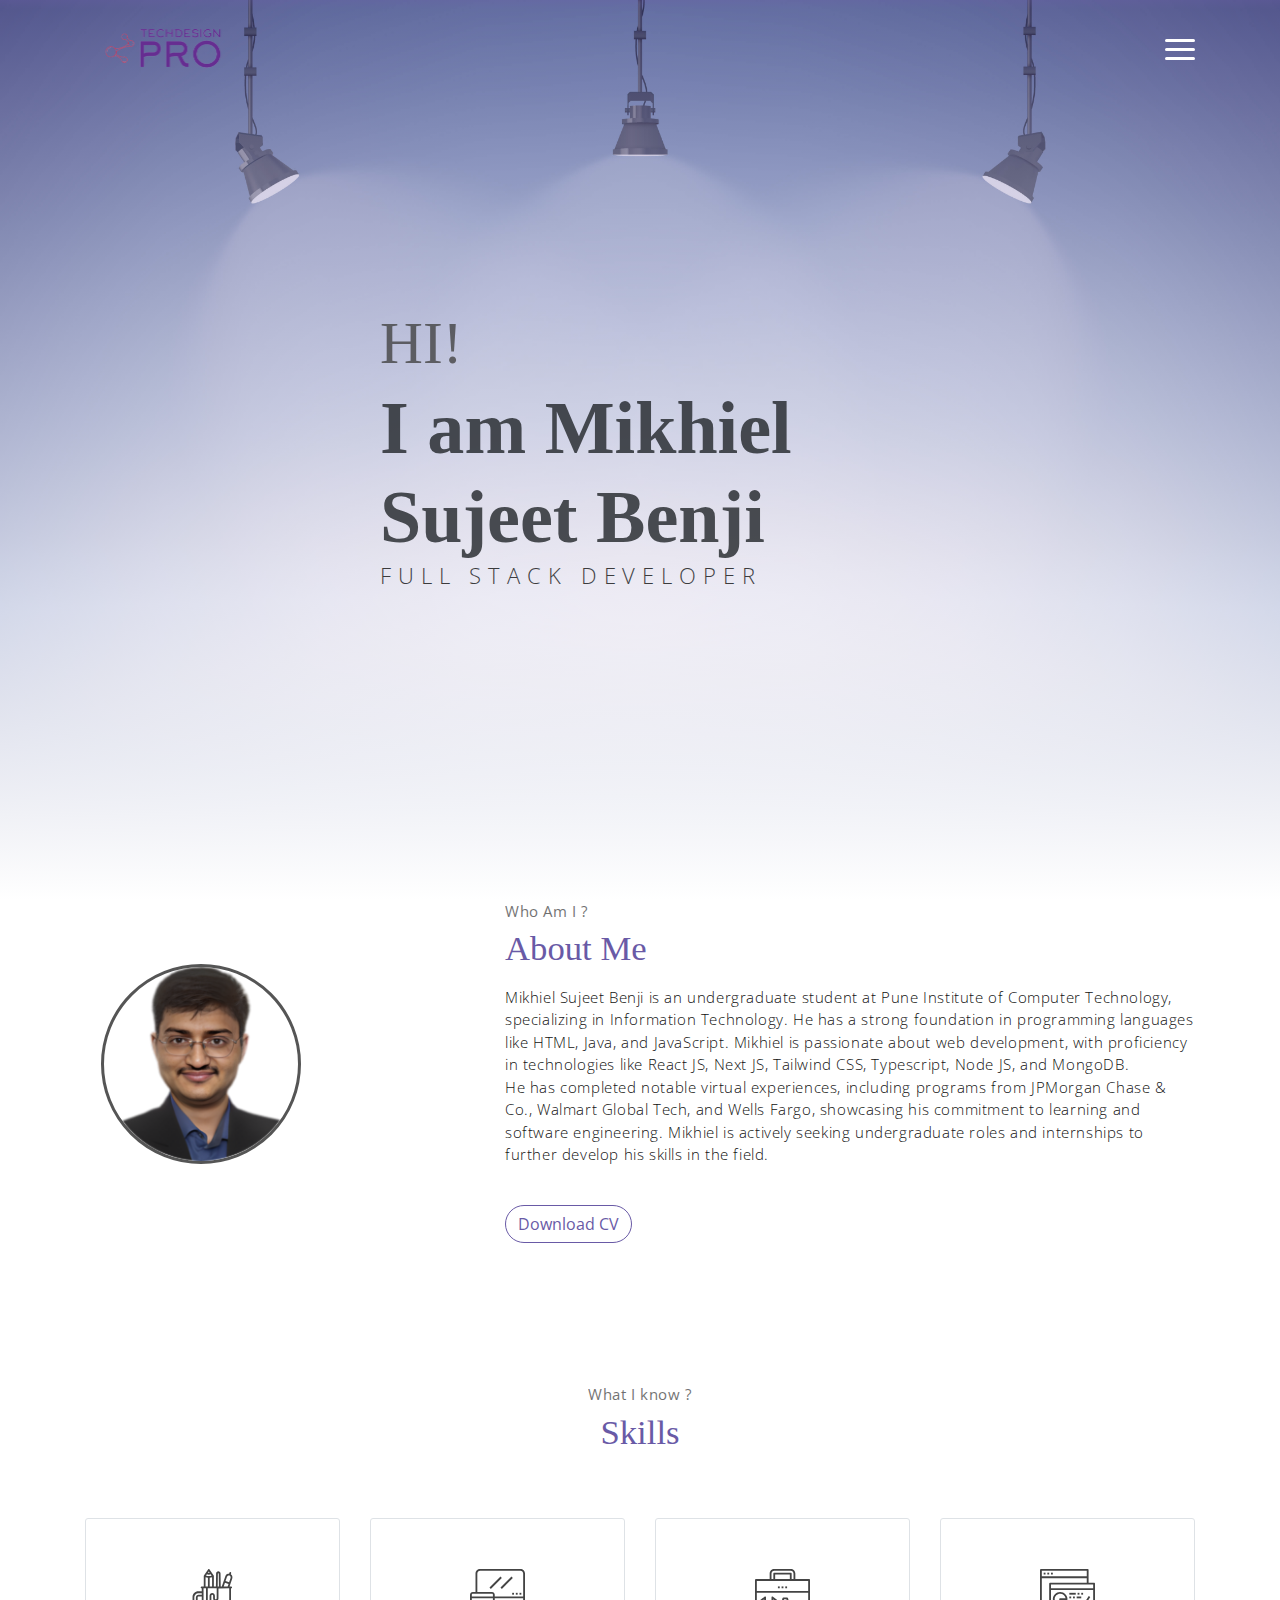
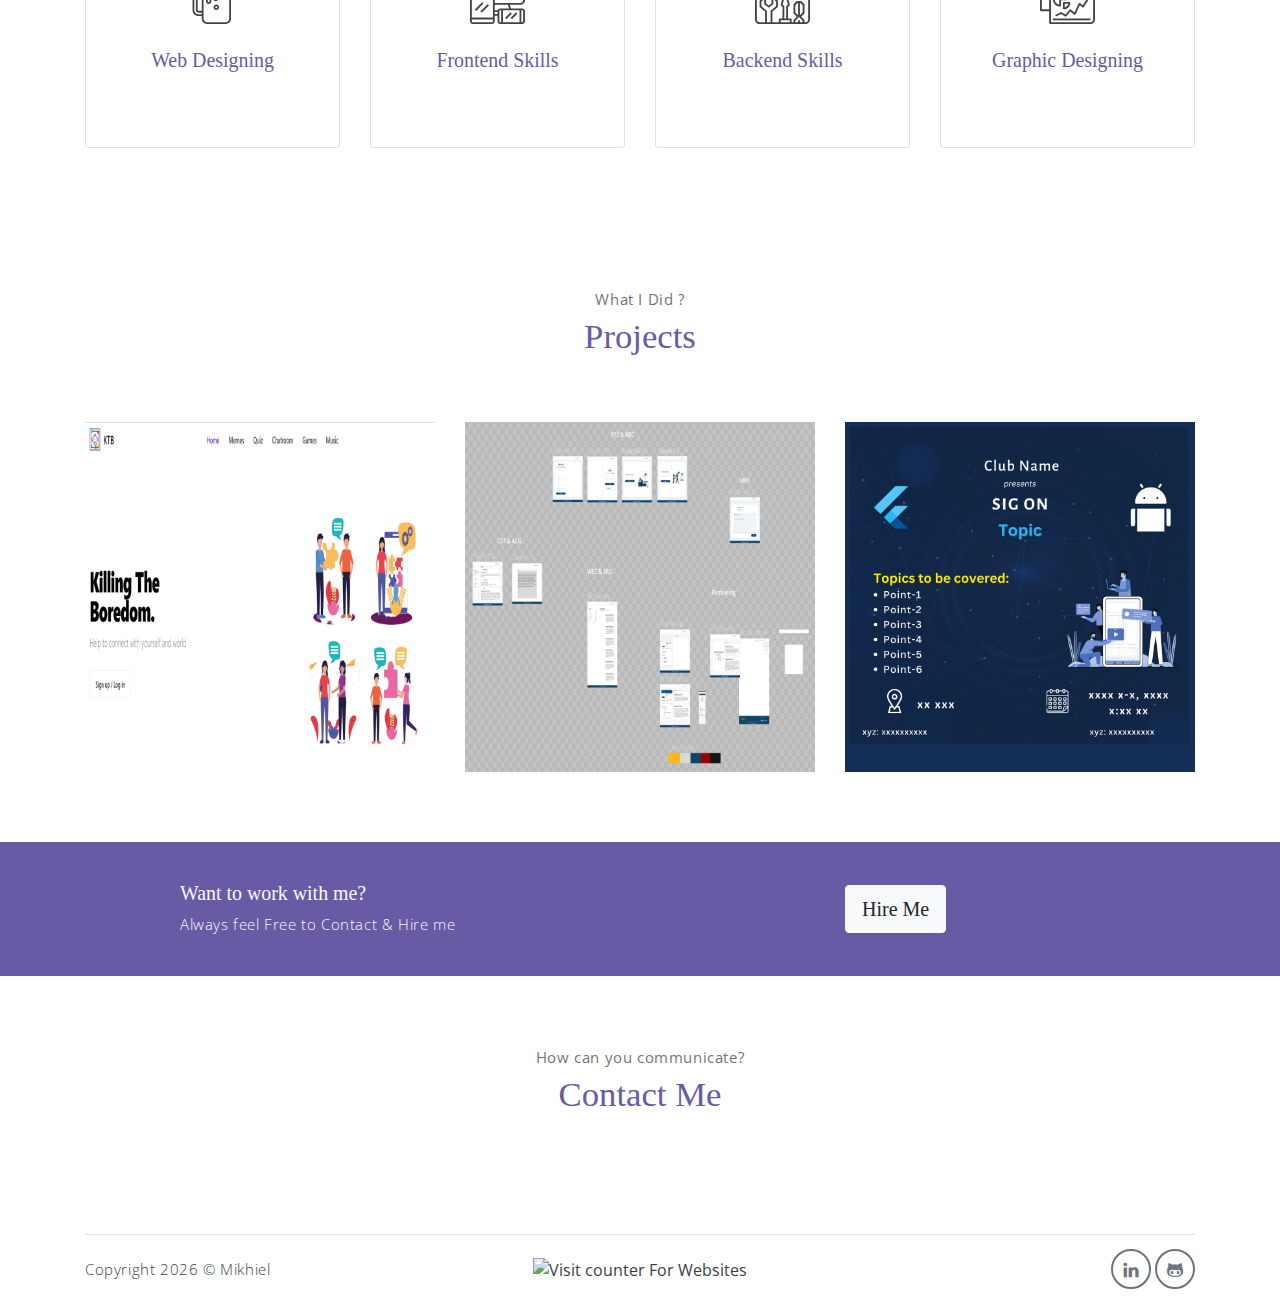
==== commit 478c01da: "Updated the CV" ====
--- a/public_html/index.html
+++ b/public_html/index.html
@@ -83,7 +83,7 @@
                         Wells Fargo, showcasing his commitment to learning and software engineering. Mikhiel is actively seeking undergraduate
                         roles and internships to further develop his skills in the field.
                     </p>
-                    <a href="./assets/cv.pdf" download="Mikhiel's CV">
+                    <a href="./assets/Mikhiel_cv.pdf" download="Mikhiel's CV">
                     <button class="btn-rounded btn btn-outline-primary mt-4">Download CV</button>
                     </a>
                 </div>              
@@ -158,7 +158,7 @@
                 </div>
                 <div class="col-md-4">
                     <a href="https://tinyurl.com/452fz7rp" class="portfolio-card">
-                        <img class="portfolio-card-img" src="assets/imgs/PASC.png" class="img-responsive rounded" alt="PASC Alumni Portal">
+                        <img class="portfolio-card-img" src="assets/imgs/Pasc.png" class="img-responsive rounded" alt="PASC Alumni Portal">
                         <span class="portfolio-card-overlay">
                             <span class="portfolio-card-caption">
                                 <h4>PASC Alumni Portal</h5>
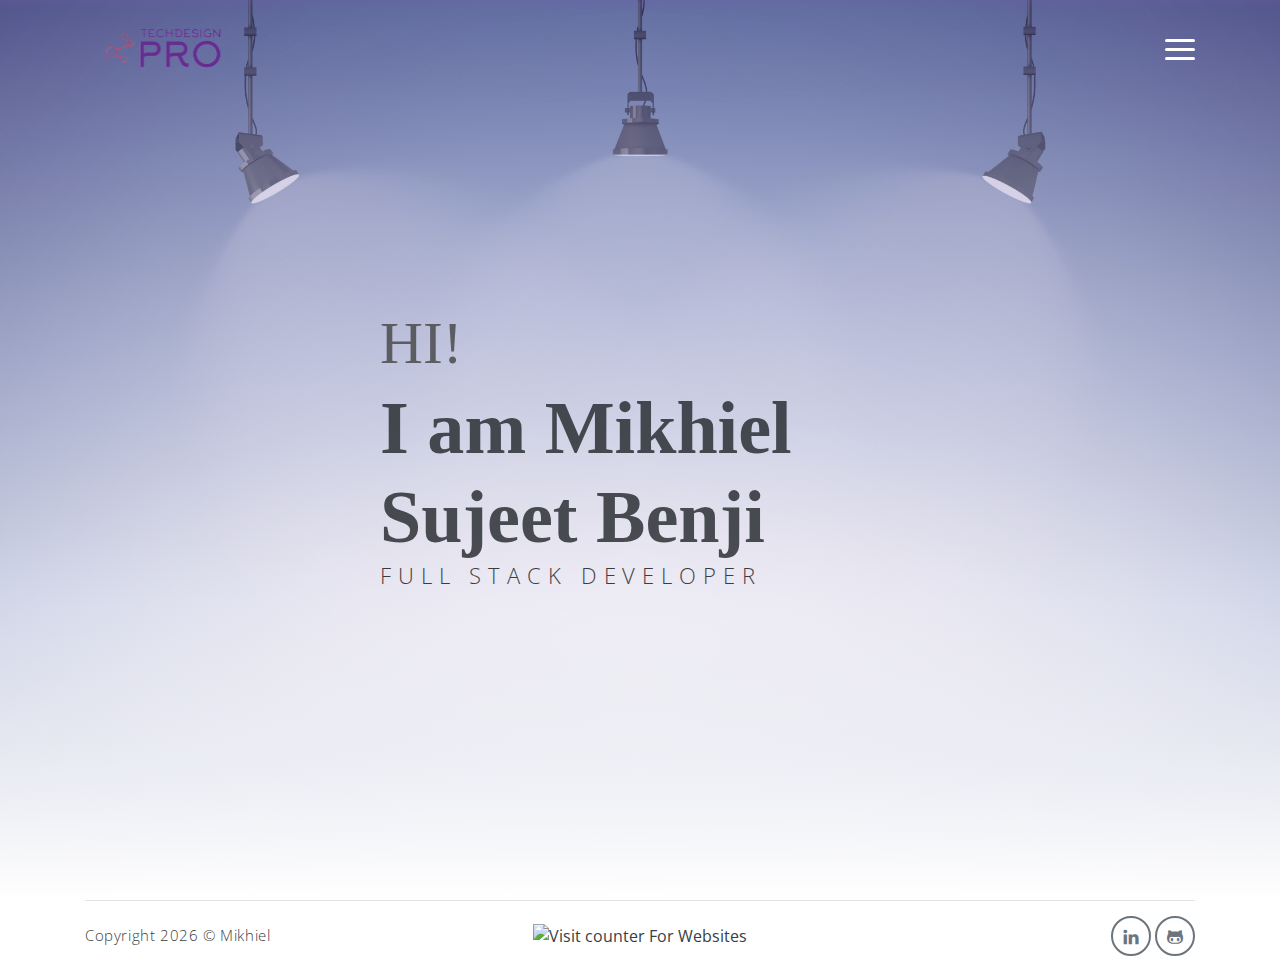
==== commit 85ff9f12: "Revamped the portfolio website" ====
--- a/public_html/index.html
+++ b/public_html/index.html
@@ -19,22 +19,22 @@
             <a class="logo" href="#"><img src="assets/imgs/logo.png" width="25%" alt="Portfolio"></a>         
             <ul class="nav">
                 <li class="item">
-                    <a class="link" href="#home">Home</a>
-                </li>
-                <li class="item">
-                    <a class="link" href="#about">About</a>
-                </li>
-                <li class="item">
-                    <a class="link" href="#skills">Skills</a>
-                </li>
-                <li class="item">
-                    <a class="link" href="#portfolio">Projects</a>
+                    <a class="link" href="./index.html">Home</a>
+                </li>
+                <li class="item">
+                    <a class="link" href="./about_me.html">About</a>
+                </li>
+                <li class="item">
+                    <a class="link" href="./skills.html">Skills</a>
+                </li>
+                <li class="item">
+                    <a class="link" href="./project.html">Projects</a>
                 </li>
                 <!-- <li class="item">
                     <a class="link" href="#blog">Blog</a>
                 </li> -->
                 <li class="item">
-                    <a class="link" href="#contact">Contact</a>
+                    <a class="link" href="./contact_us.html">Contact</a>
                 </li>
                 <!-- <li class="item ml-md-3">
                     <a href="components.html" class="btn btn-primary">Components</a>
@@ -62,125 +62,6 @@
         </div>              
     </header><!-- end of page header -->
 
-    <!-- about section -->
-    <section class="section pt-0" id="about">
-        <!-- container -->
-        <div class="container text-center">
-            <!-- about wrapper -->
-            <div class="about">
-                <div class="about-img-holder">
-                    <img src="assets/imgs/man.png" height="200" width="50%" class="about-img" alt="Mikhiel Sujeet Benji">
-                </div>
-                <div class="about-caption">
-                    <p class="section-subtitle">Who Am I ?</p>
-                    <h2 class="section-title mb-3">About Me</h2>
-                    <p>
-                        Mikhiel Sujeet Benji is an undergraduate student at Pune Institute of Computer Technology, specializing in Information
-                        Technology. He has a strong foundation in programming languages like HTML, Java, and JavaScript. Mikhiel is passionate
-                        about web development, with proficiency in technologies like React JS, Next JS, Tailwind CSS, Typescript, Node JS, and
-                        MongoDB.
-                        <br>He has completed notable virtual experiences, including programs from JPMorgan Chase & Co., Walmart Global Tech, and
-                        Wells Fargo, showcasing his commitment to learning and software engineering. Mikhiel is actively seeking undergraduate
-                        roles and internships to further develop his skills in the field.
-                    </p>
-                    <a href="./assets/Mikhiel_cv.pdf" download="Mikhiel's CV">
-                    <button class="btn-rounded btn btn-outline-primary mt-4">Download CV</button>
-                    </a>
-                </div>              
-            </div><!-- end of about wrapper -->
-        </div><!-- end of container -->
-    </section> <!-- end of about section -->
-
-    <!-- service section -->
-    <section class="section" id="skills">
-        <div class="container text-center">
-            <p class="section-subtitle">What I know ?</p>
-            <h6 class="section-title mb-6">Skills</h6>
-            <!-- row -->
-            <div class="row">
-                <div class="col-md-6 col-lg-3">
-                    <div class="service-card">
-                        <div class="body">
-                            <img src="assets/imgs/pencil-case.svg" alt="Web Designing" class="icon">
-                            <h6 class="title">Web Designing</h6>
-                            <p class="subtitle">In web designing, I use tools like Figma, Canva, Mitro, etc to make various effective Wireframe.</p>
-                        </div>
-                    </div>
-                </div>
-                <div class="col-md-6 col-lg-3">
-                    <div class="service-card">
-                        <div class="body">
-                            <img src="assets/imgs/responsive.svg" alt="Frontend Skills" class="icon">
-                            <h6 class="title">Frontend Skills</h6>
-                            <p class="subtitle">I have a solid background in frontend technologies React JS, Tailwind CSS, Bootstrap, etc.</p>
-                        </div>
-                    </div>
-                </div>
-                <div class="col-md-6 col-lg-3">
-                    <div class="service-card">
-                        <div class="body">
-                            <img src="assets/imgs/toolbox.svg" alt="Backend  Skills" class="icon">
-                            <h6 class="title">Backend  Skills</h6>
-                            <p class="subtitle">I am an expert in node js and databases like PostgreSQL and MongoDB for the backend.</p>
-                        </div>
-                    </div>
-                </div>
-                <div class="col-md-6 col-lg-3">
-                    <div class="service-card">
-                        <div class="body">
-                            <img src="assets/imgs/analytics.svg" alt="Graphic Designing" class="icon">
-                            <h6 class="title">Graphic Designing</h6>
-                            <p class="subtitle">Using Adobe Photoshop and Canva, I created a beautiful and useful poster.</p>
-                        </div>
-                    </div>
-                </div>
-            </div><!-- end of row -->
-        </div>
-    </section><!-- end of service section -->
-
-    <!-- portfolio section -->
-    <section class="section" id="portfolio">
-        <div class="container text-center">
-            <p class="section-subtitle">What I Did ?</p>
-            <h6 class="section-title mb-6">Projects</h6>
-            <!-- row -->
-            <div class="row">
-                <div class="col-md-4">
-                    <a href="https://rb.gy/fl8uf" class="portfolio-card">
-                        <img src="assets/imgs/KTB.png" class="portfolio-card-img" alt="Killing the Boredom">    
-                        <span class="portfolio-card-overlay">
-                            <span class="portfolio-card-caption">
-                                <h4>Killing the Boredom</h5>
-                                <p class="font-weight-normal">Category: Frontend and Backend Skills</p>
-                            </span>                         
-                        </span>                     
-                    </a>
-                </div>
-                <div class="col-md-4">
-                    <a href="https://tinyurl.com/452fz7rp" class="portfolio-card">
-                        <img class="portfolio-card-img" src="assets/imgs/Pasc.png" class="img-responsive rounded" alt="PASC Alumni Portal">
-                        <span class="portfolio-card-overlay">
-                            <span class="portfolio-card-caption">
-                                <h4>PASC Alumni Portal</h5>
-                                <p class="font-weight-normal">Category: Web Designing</p>
-                            </span>                         
-                        </span>                         
-                    </a>
-                </div>
-                <div class="col-md-4">
-                    <a href="https://shorturl.at/aotQ7" class="portfolio-card">
-                        <img class="portfolio-card-img" src="assets/imgs/Sig.png" class="img-responsive rounded" alt="Sig Poster Template">    
-                        <span class="portfolio-card-overlay">
-                            <span class="portfolio-card-caption">
-                                <h4>Sig Poster Template</h5>
-                                <p class="font-weight-normal">Category: Graphic Designing</p>
-                            </span>                         
-                        </span>                     
-                    </a>
-                </div>
-            </div><!-- end of row -->
-        </div><!-- end of container -->
-    </section> <!-- end of portfolio section -->
 
     <!-- pricing section -->
     <!-- <section class="section" id="pricing">
@@ -257,25 +138,6 @@
         <!-- </div> end of container -->
     <!-- </section>end of pricing section -->
 
-    <!-- section -->
-    <section class="section-sm bg-primary">
-        <!-- container -->
-        <div class="container text-center text-sm-left">
-            <!-- row -->
-            <div class="row align-items-center">
-                <div class="col-sm offset-md-1 mb-4 mb-md-0">
-                    <h6 class="title text-light">Want to work with me?</h6>
-                    <p class="m-0 text-light">Always feel Free to Contact & Hire me</p>
-                </div>
-                <div class="col-sm offset-sm-2 offset-md-3">
-                    <a href=mailto:mikhielbenji9@gmail.com?subject=Job_offer>
-                    <button class="btn btn-lg my-font btn-light rounded">Hire Me</button>
-                    </a>
-                </div>
-            </div> <!-- end of row -->
-        </div> <!-- end of container -->
-    </section> <!-- end of section -->
-
     <!-- testimonial section -->
     <!-- <section class="section" id="testmonial">
         <div class="container text-center">
@@ -309,24 +171,6 @@
             </div> -->
         <!-- </div> end of container -->
     <!-- </section> end of testimonial section -->
-
-
-    <!-- contact section -->
-    <section class="section" id="contact">
-        <div class="container text-center">
-            <p class="section-subtitle">How can you communicate?</p>
-            <h6 class="section-title mb-5">Contact Me</h6>
-            <!-- contact form -->
-            <script charset="utf-8" type="text/javascript" src="//js.hsforms.net/forms/embed/v2.js"></script>
-            <script>
-                hbspt.forms.create({
-                    region: "na1",
-                    portalId: "43840101",
-                    formId: "b9e459cb-081f-4c40-9508-2d8209b0059e"
-                });
-            </script>
-        </div><!-- end of container -->
-    </section><!-- end of contact section -->
 
     <!-- footer -->
     <div class="container">
